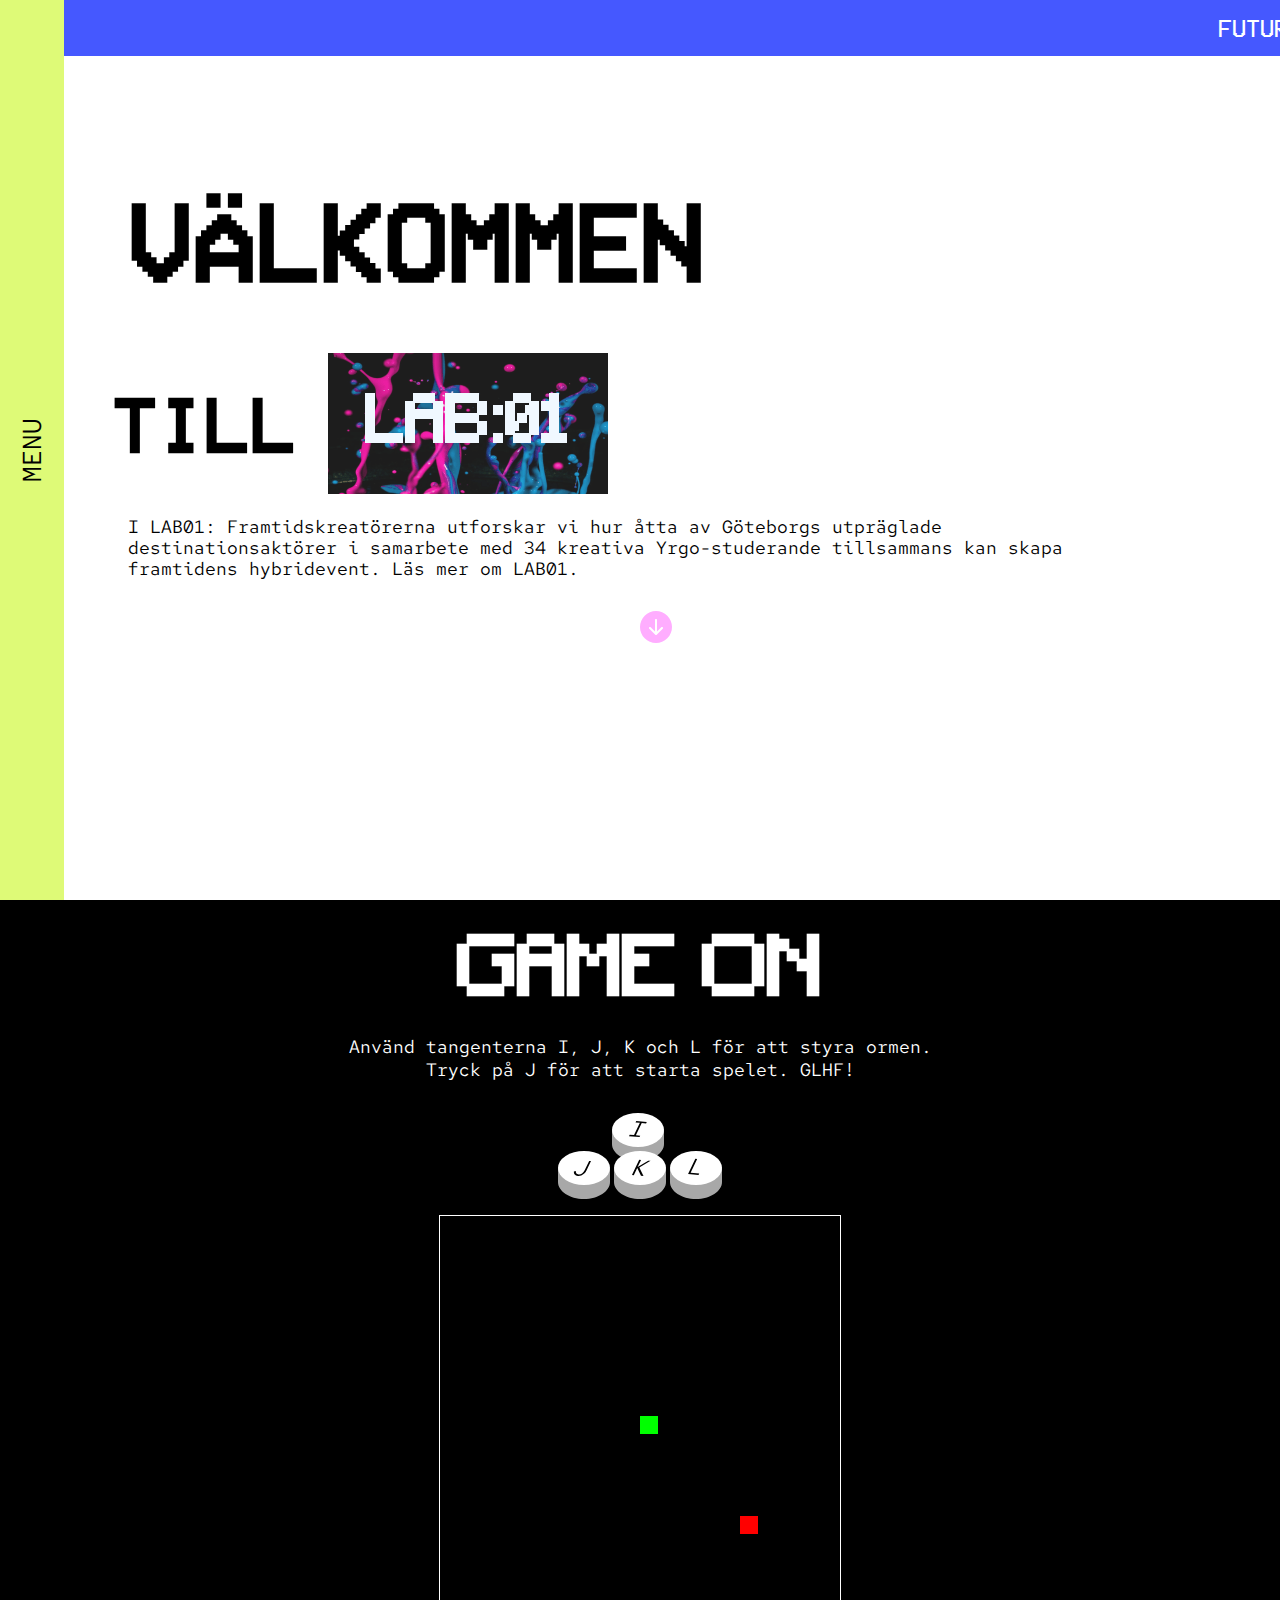
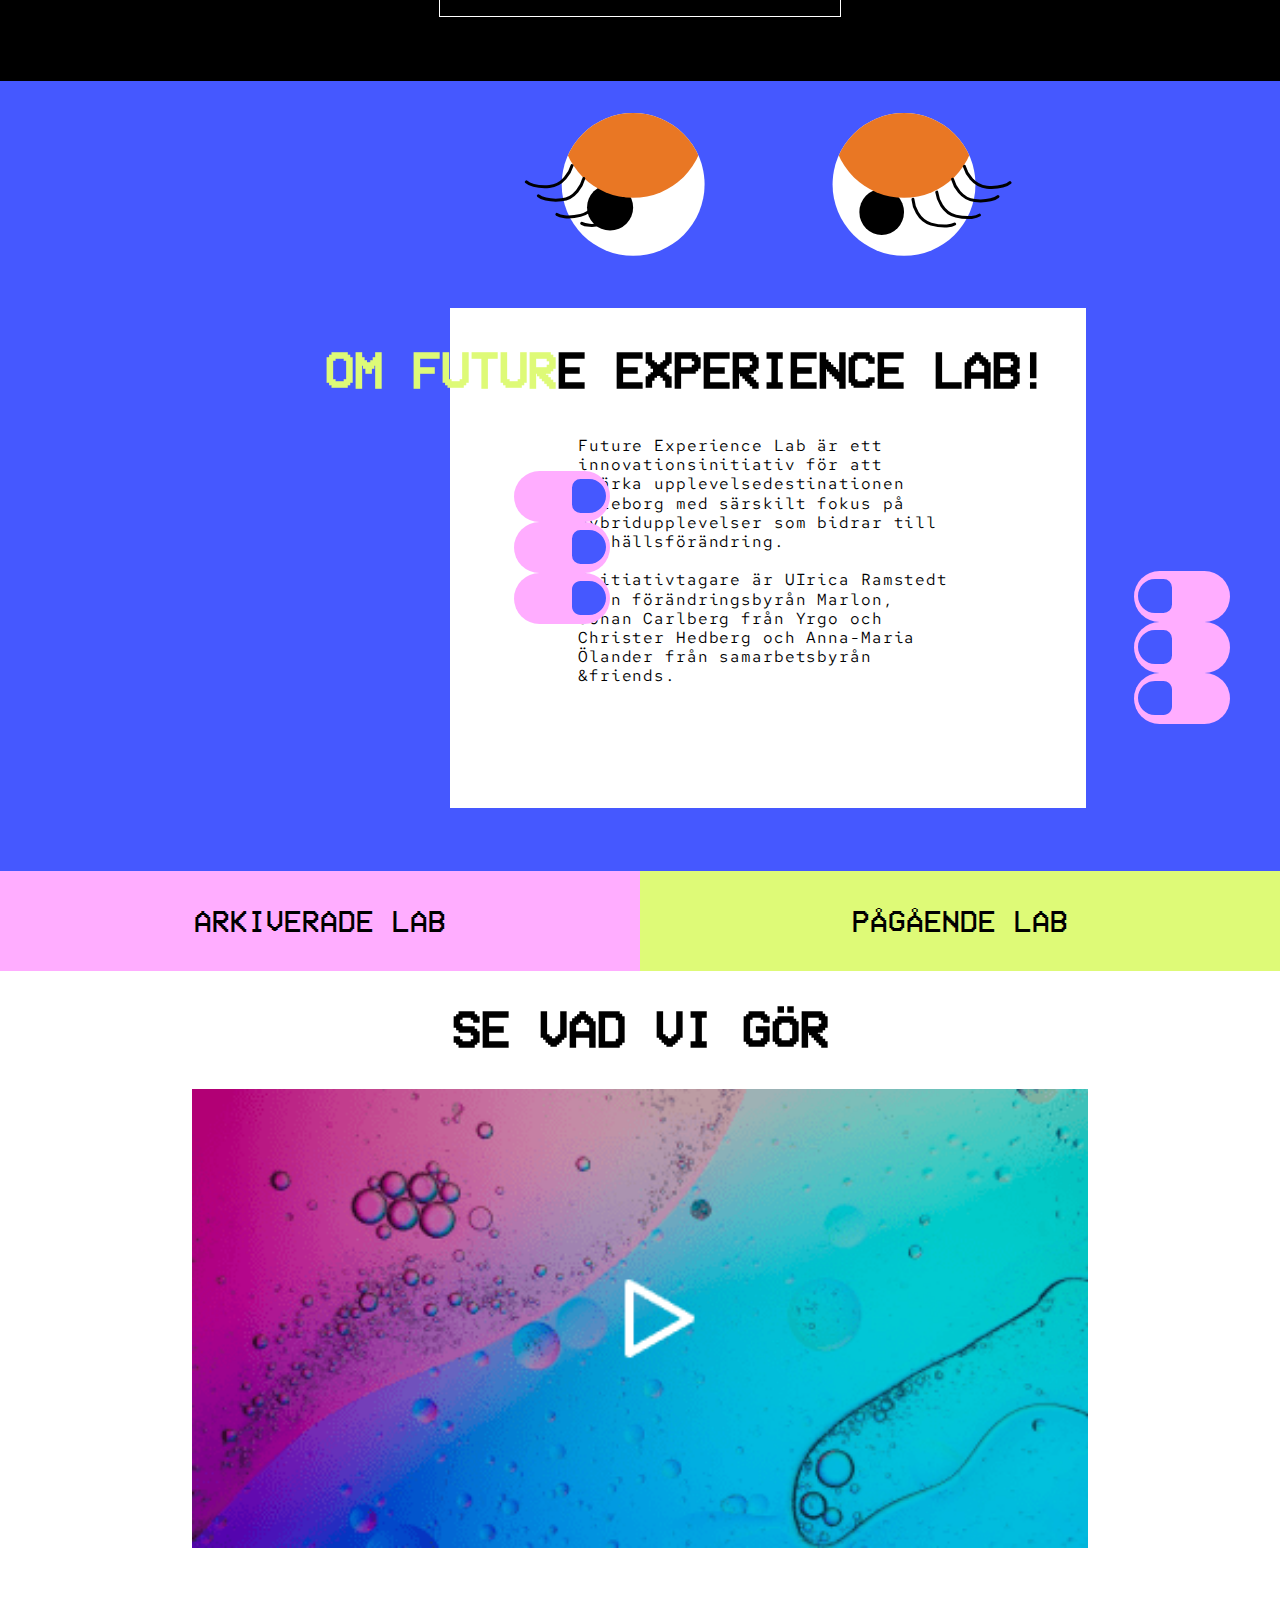
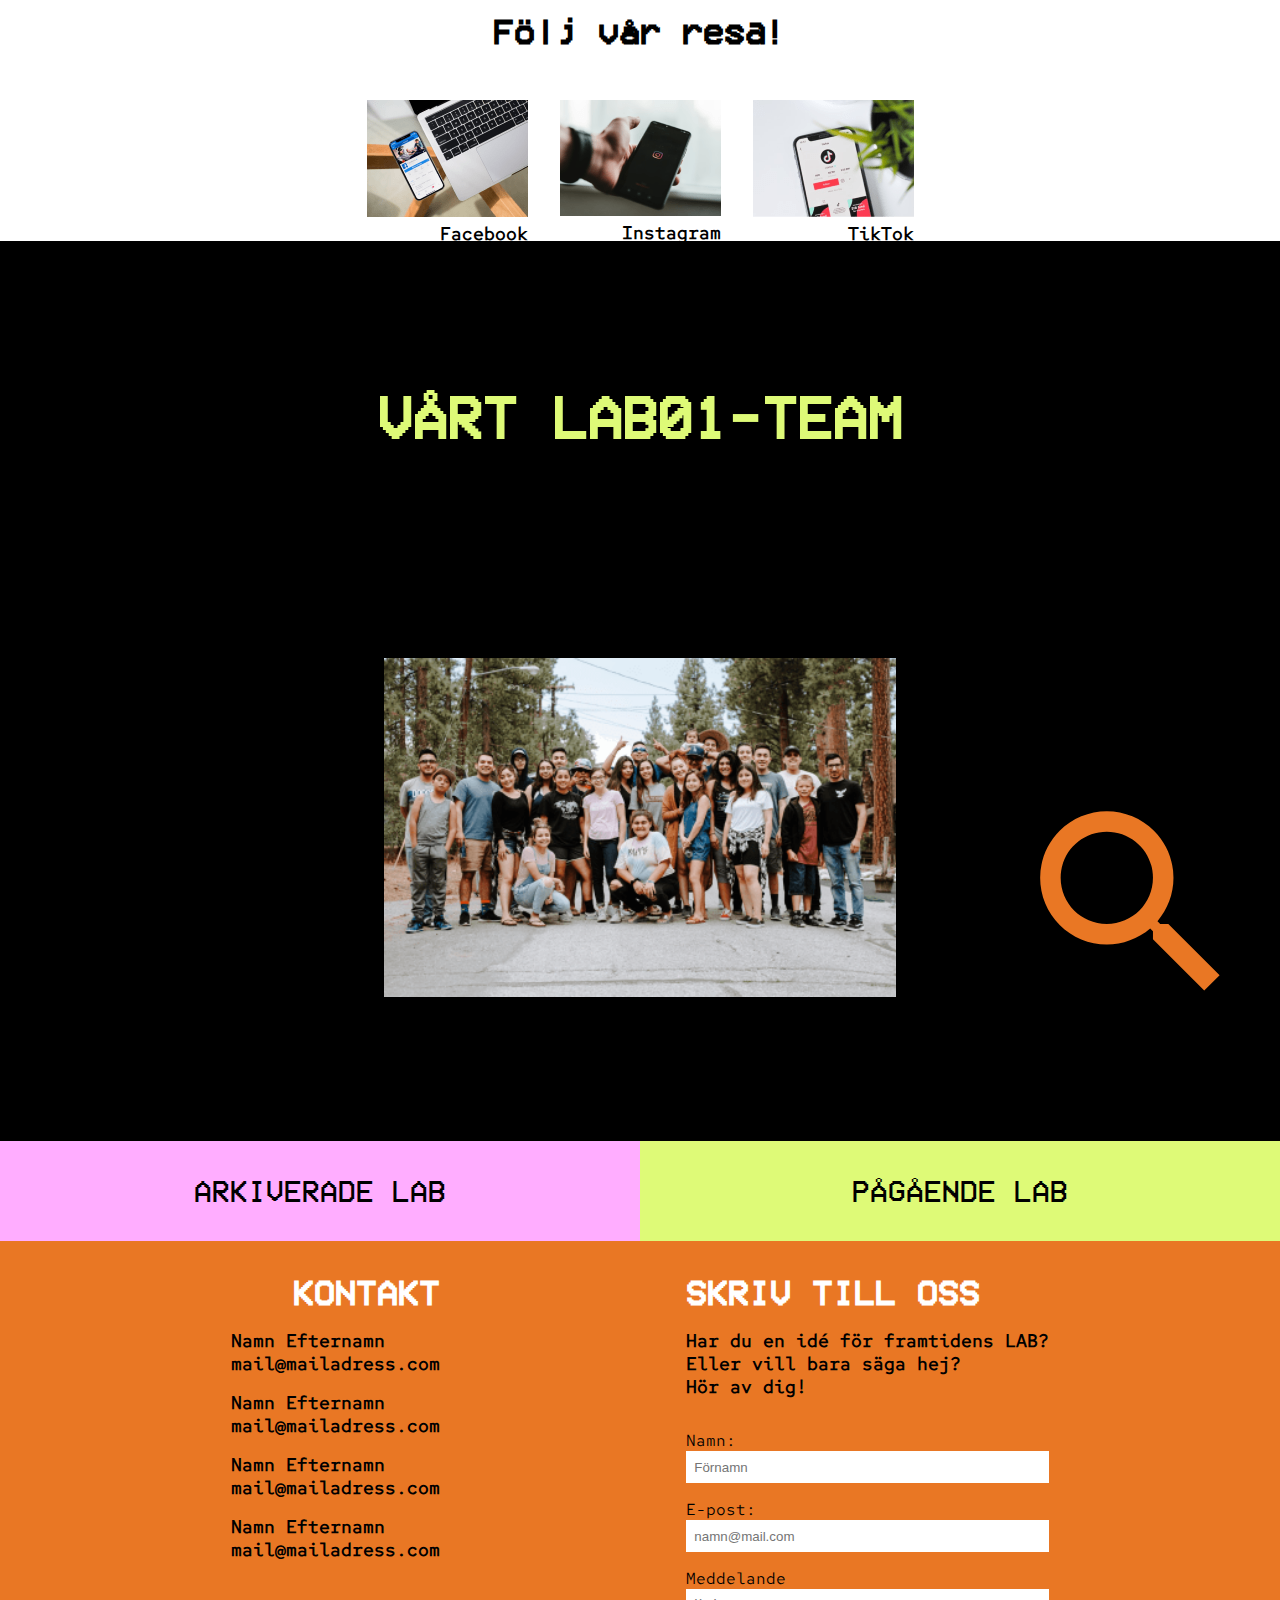
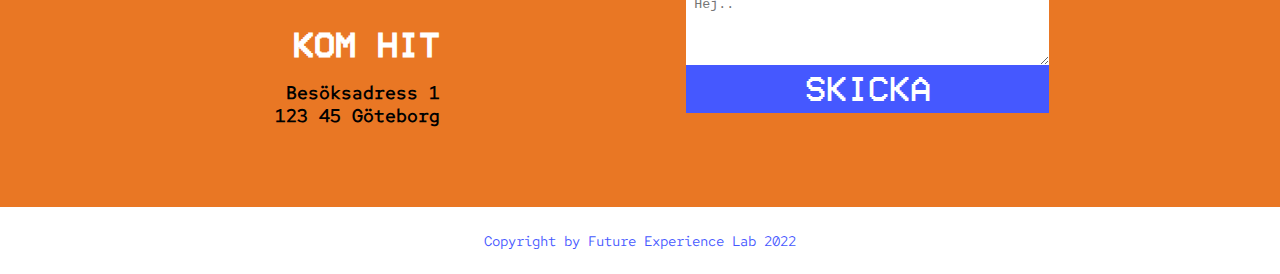
==== index.html @ 7a7b07c4 "Merge branch 'main' of https://github.com/sowulff/future-experience-lab" ====
<!DOCTYPE html>
<html lang="en">
  <head>
    <meta charset="UTF-8" />
    <meta http-equiv="X-UA-Compatible" content="IE=edge" />
    <meta name="viewport" content="width=device-width, initial-scale=1.0" />
    <link rel="stylesheet" href="styles/header.css" />
    <link rel="stylesheet" href="styles/style.css" />
    <link rel="stylesheet" href="styles/game.css" />
    <link rel="stylesheet" href="styles/media.css" />
    <link rel="stylesheet" href="styles/base.css" />
    <link rel="stylesheet" href="styles/about.css">
    <title>Document</title>
  </head>
  <body>
    <header>
      <nav class="navbar">
        <div class="hamburger-menu">
          <span class="bar"></span>
          <span class="bar"></span>
          <span class="bar"></span>
        </div>

        <div class="menu-slide">
          <div class="logo-menu">
            <img src="/images/Logotyp_v.3.svg" alt="">
          </div>
          <div class="nav-eye-container">
          <ul class="nav-items">
            <li class="nav-item">
              <a href="/" class="nav-link">HEM</a>
            </li>
            <li class="nav-item">
              <a href="ongoing-lab.html" class="nav-link">PÅGÅENDE LAB</a>
            </li>
            <li class="nav-item">
              <a href="upcoming-lab.html" class="nav-link">KOMMANDE LAB</a>
            </li>
            <li class="nav-item">
              <a href="#contact" class="nav-link">KONTAKT</a>
            </li>
          </ul>
          <!-- EYE SVG MOBILE -->
          <div class="nav-eye">
            <svg width="40" height="40" viewBox="0 0 67 67" fill="none" xmlns="http://www.w3.org/2000/svg">
              <mask id="mask0_104_67" style="mask-type:alpha" maskUnits="userSpaceOnUse" x="0" y="0" width="67" height="67">
              <circle cx="33.5" cy="33.5" r="33.5" fill="#979797"/>
              </mask>
              <g mask="url(#mask0_104_67)">
              <circle cx="33.5" cy="52.4448" r="33.5" fill="#4558FF"/>
              </g>
              <circle cx="19.4069" cy="42.9724" r="13.8621" fill="white"/>
              <mask id="mask1_104_67" style="mask-type:alpha" maskUnits="userSpaceOnUse" x="5" y="29" width="29" height="28">
              <circle cx="19.4069" cy="42.9724" r="13.8621" fill="white"/>
              </mask>
              <g mask="url(#mask1_104_67)">
              <circle cx="8.54832" cy="42.7414" r="10.8586" fill="black"/>
              </g>
              </svg>  
              </div>
          </div>
          </div>
          <div class="menu-desktop">
            <p>MENU</p>
          </div>
        </div>
      </nav>
      <section class="roller">
        <p>
          FUTURE EXPERIENCE <span>LAB</span> FUTURE EXPERIENCE <span>LAB</span> FUTURE EXPERIENCE <span>LAB</span> FUTURE EXPERIENCE <span>LAB</span> 
        </p>
      </section>
      


    <section class="welcome-page">
      <div class="hero">
        <h1 class="welcome-text">
          VÄLKOMMEN
        </h1>
      </div>
      <div class="welcome-wrapper">
      <h2 class="till">TILL</h2>
      <div class="splash-container">
        <img
          class="splash"
          src="/images/splash.png"
          alt="blue and pink splash animation"
        />
        <h2 class="picture-text">LAB:01</h2>
      </div>
</div>
      <p>
        I LAB01: Framtidskreatörerna utforskar vi hur åtta av Göteborgs
        utpräglade destinationsaktörer i samarbete med 34 kreativa
        Yrgo-studerande tillsammans kan skapa framtidens hybridevent. Läs mer om
        LAB01.
      </p>
      <button class="move-down">
        <svg width="32" height="32" viewBox="0 0 48 48"  xmlns="http://www.w3.org/2000/svg">
          <g clip-path="url(#clip0_83_9)">
          <path d="M2.09815e-06 24C1.54168e-06 30.3652 2.52857 36.4697 7.02943 40.9706C11.5303 45.4714 17.6348 48 24 48C30.3652 48 36.4697 45.4714 40.9706 40.9706C45.4714 36.4697 48 30.3652 48 24C48 17.6348 45.4714 11.5303 40.9706 7.02943C36.4697 2.52856 30.3652 -1.54168e-06 24 -2.09815e-06C17.6348 -2.65461e-06 11.5303 2.52856 7.02944 7.02943C2.52857 11.5303 2.65461e-06 17.6348 2.09815e-06 24ZM22.5 13.5C22.5 13.1022 22.658 12.7206 22.9393 12.4393C23.2206 12.158 23.6022 12 24 12C24.3978 12 24.7794 12.158 25.0607 12.4393C25.342 12.7206 25.5 13.1022 25.5 13.5L25.5 30.879L31.938 24.438C32.2197 24.1563 32.6017 23.9981 33 23.9981C33.3983 23.9981 33.7803 24.1563 34.062 24.438C34.3437 24.7197 34.5019 25.1017 34.5019 25.5C34.5019 25.8983 34.3437 26.2803 34.062 26.562L25.062 35.562C24.9227 35.7017 24.7571 35.8125 24.5749 35.8881C24.3927 35.9638 24.1973 36.0027 24 36.0027C23.8027 36.0027 23.6073 35.9638 23.4251 35.8881C23.2429 35.8125 23.0773 35.7017 22.938 35.562L13.938 26.562C13.6563 26.2803 13.4981 25.8983 13.4981 25.5C13.4981 25.1017 13.6563 24.7197 13.938 24.438C14.2197 24.1563 14.6017 23.9981 15 23.9981C15.3983 23.9981 15.7803 24.1563 16.062 24.438L22.5 30.879L22.5 13.5Z" fill="#FFADFF"/>
          </g>
          <defs>
          <clipPath id="clip0_83_9">
          <rect width="48" height="48" fill="white" transform="translate(48 48) rotate(-180)"/>
          </clipPath>
          </defs>
          </svg>
          
      </button>
    </section>

    <section class="game">
      <h2>GAME ON</h2>
      <p>Använd tangenterna I, J, K och L för att styra ormen. <br> Tryck på J för att starta spelet. GLHF!</p>
      <div class="img-container">
      <img src="/images/keys.svg" alt="keys showing what key to press">
      </div>
      <div class="canvas-container">
      <canvas id="gc" width="400" height="400"></canvas>
      </div>
    </section>

    <section class="about">
      <div class="about-container">
        <div class="eyes-mobile">
          <svg
            width="225"
            height="78"
            viewBox="0 0 268 78"
            fill="none"
            xmlns="http://www.w3.org/2000/svg"
          >
            <circle cx="60.4026" cy="38.9351" r="38.9351" fill="white" />
            <circle cx="208.031" cy="38.9351" r="38.9351" fill="white" />
            <ellipse
              cx="195.864"
              cy="53.9413"
              rx="12.1672"
              ry="12.5728"
              fill="black"
            />
            <circle cx="47.8299" cy="51.5078" r="12.5728" fill="black" />
            <mask
              id="mask0_53_149"
              style="mask-type: alpha"
              maskUnits="userSpaceOnUse"
              x="169"
              y="0"
              width="78"
              height="78"
            >
              <circle cx="208.031" cy="38.9351" r="38.9351" fill="white" />
            </mask>
            <g mask="url(#mask0_53_149)">
              <circle cx="208.031" cy="7.30029" r="38.9351" fill="#E97724" />
            </g>
            <mask
              id="mask1_53_149"
              style="mask-type: alpha"
              maskUnits="userSpaceOnUse"
              x="21"
              y="0"
              width="79"
              height="78"
            >
              <circle cx="60.4026" cy="38.9351" r="38.9351" fill="white" />
            </mask>
            <g mask="url(#mask1_53_149)">
              <circle cx="60.4026" cy="7.30029" r="38.9351" fill="#E97724" />
            </g>
            <path
              d="M234.523 36.1334C235.464 39.6962 239.19 47.0041 246.569 47.7337C253.948 48.4634 258.078 46.5627 259.221 45.5212"
              stroke="black"
              stroke-width="3"
              stroke-linecap="round"
            />
            <path
              d="M240.911 29.0791C241.922 32.6226 245.792 39.8558 253.183 40.4401C260.575 41.0245 264.667 39.0429 265.79 37.9791"
              stroke="black"
              stroke-width="3"
              stroke-linecap="round"
            />
            <path
              d="M225.877 43.1266C226.343 46.7819 229.08 54.5152 236.299 56.2054C243.518 57.8957 247.862 56.5527 249.132 55.67"
              stroke="black"
              stroke-width="3"
              stroke-linecap="round"
            />
            <path
              d="M212.898 47.0465C213.211 50.7181 215.624 58.5587 222.766 60.5485C229.909 62.5383 234.305 61.3776 235.61 60.5485"
              stroke="black"
              stroke-width="3"
              stroke-linecap="round"
            />
            <path
              d="M33.4775 35.7406C32.5365 39.3033 28.8097 46.6112 21.4312 47.3409C14.0526 48.0705 9.92205 46.1699 8.77908 45.1284"
              stroke="black"
              stroke-width="3"
              stroke-linecap="round"
            />
            <path
              d="M27.0889 28.6862C26.0779 32.2297 22.2081 39.4629 14.8166 40.0472C7.42512 40.6315 3.33275 38.65 2.21049 37.5862"
              stroke="black"
              stroke-width="3"
              stroke-linecap="round"
            />
            <path
              d="M42.1234 42.7338C41.6573 46.3891 38.9204 54.1224 31.7011 55.8126C24.4817 57.5029 20.1377 56.1599 18.8681 55.2771"
              stroke="black"
              stroke-width="3"
              stroke-linecap="round"
            />
            <path
              d="M55.1018 46.6536C54.7885 50.3252 52.3764 58.1658 45.2338 60.1556C38.0912 62.1453 33.695 60.9846 32.3897 60.1556"
              stroke="black"
              stroke-width="3"
              stroke-linecap="round"
            />
          </svg>
        </div>
        <div class="eyes-desktop">
          <img src="/images/eyes-desktop.svg" alt="orange eyes with lashes">
        </div>
        
        <div class="hands-container">
          <div class="mobile-hands">
            <img src="/images/hands.svg" alt="Two hands with three fingers" />
          </div>
        </div>
  
        <div class="about-box">
          <h2> <span class="about-color"> OM FUTUR</span>E EXPERIENCE LAB!</h2>
          <div class="about-text">
          <p>Future Experience Lab är ett innovationsinitiativ för att stärka
            upplevelsedestinationen Göteborg med särskilt fokus på hybridupplevelser
            som bidrar till samhällsförändring.<br /><br />
            Initiativtagare är UIrica Ramstedt från förändringsbyrån Marlon, Johan
            Carlberg från Yrgo och Christer Hedberg och Anna-Maria Ölander från
            samarbetsbyrån &friends.</p>
          </div>
        </div>

          <div class="left-hand">
            <img src="/images/hands-left.svg" alt="left hand holding text">
            
          </div>
          <div class="right-hand">
            <img src="/images/hands-right.svg" alt="right hand holding text">
          </div>
      </div>
      
    </section>

    <section class="links">
      <div class="link-to-lab1">
        <a  href="#">ARKIVERADE LAB</a>
      </div>
      <div class="link-to-lab2">
        <a  href="ongoing-lab.html">PÅGÅENDE LAB</a>
      </div>
      </section>

    <section class="social-page">
      <div class="video">
        <h2>SE VAD VI GÖR</h2>
        <img src="/images/video.png" alt="blue and pink still picture to make it look like a video">
      </div>
      
      <div class="socials">
          <h2>Följ vår resa! </h2>

       <div class="all-socials">
          <div class="facebook">
            <img class="facebook-mobile" src="/images/facebook.png" alt="computer with a mobile next to it with facebook application on">
            <img class="facebook-desktop" src="/images/facebook-desktop.png" alt="computer with a mobile next to it with facebook application on">
             <h3>Facebook</h3>
           </div>
     
          <div class="instagram">
             <img class="instagram-mobile" src="/images/instagram.png" alt="a hand holding a mobile">
             <img class="instagram-desktop" src="/images/instagram-desktop.png" alt="a hand holding a mobile">
             <h3>Instagram</h3>
          </div>

          <div class="tiktok">
              <img class="tiktok-mobile" src="/images/tiktok.png" alt="tiktok application on a mobile laying on a table">
              <img class="tiktok-desktop" src="/images/tiktok-desktop.png" alt="tiktok application on a mobile laying on a table">
              <h3>TikTok</h3>
            </div>
        </div>
        <img class="arrow-right1" src="/images/arrow-right.svg" alt="arrow-right">
        <img class="arrow-left" src="/images/arrow-left.svg" alt="arrow left">
        <img class="arrow-right2" src="/images/arrow-right.svg" alt="arrow-right">
      </div>
       
    </section>

    <section class="team">
      <h2>VÅRT LAB01-TEAM</h2>
      <img
        class="team-img"
        src="images/team.png"
        alt="all team-members of lab01"
      />
      <img class="zoom" src="/images/zoom.svg" alt="magnifying glas to zoom team-picture">
    </section>

    <section class="links">
      <div class="link-to-lab1">
        <a  href="#">ARKIVERADE LAB</a>
      </div>
      <div class="link-to-lab2">
        <a  href="ongoing-lab.html">PÅGÅENDE LAB</a>
      </div>
      </section>
    <footer>
      <div class="logo-section">
        <div class="logo-container">
          <img src="/images/Logotyp_v.3.svg" alt="">
        </div>
      </div>
      
      <div class="desktop-flex">
<div class="mobile-contact">
      <div class="contact-box">
        <h3>KONTAKT</h3>
        <div class="contact-info">
          <h4>Namn Efternamn</h4>
          <h4>mail@mailadress.com</h4>
        </div>
        <div class="contact-info">
          <h4>Namn Efternamn</h4>
          <h4>mail@mailadress.com</h4>
        </div>
        <div class="contact-info">
          <h4>Namn Efternamn</h4>
          <h4>mail@mailadress.com</h4>
        </div>
        <div class="contact-info">
          <h4>Namn Efternamn</h4>
          <h4>mail@mailadress.com</h4>
        </div>
      </div>

      <div class="adress">
        <h3>KOM HIT</h3>
        <h4>Besöksadress 1</h4>
        <h4>123 45 Göteborg</h4>
      </div>
</div>
      <div class="contact-form">
        <h3>SKRIV TILL OSS</h3>
        <div class="contact-info">
        <h4>Har du en idé för framtidens LAB?</h4>
        <h4>Eller vill bara säga hej?</h4>
        <h4>Hör av dig!</h4>
        </div>
        <form>
          <label for="name">Namn:</label>
          <input type="text" id="name" name="name" placeholder="Förnamn">
          <label for="email">E-post:</label>
          <input type="text" id="email" name="email" placeholder="namn@mail.com">
          <label for="message">Meddelande</label>
          <textarea rows="4" id="message" name="message" placeholder="Hej.."></textarea>
          <button class="send-message">SKICKA</button>
        </form>
      </div>
      </div>

      <div class="contact-button">
        <a href="mailto:someone@yoursite.com">SKRIV TILL OSS</a>  
      </div>

      <div class="copyright">
        <p>Copyright by Future Experience Lab 2022</p>
      </div>
    </footer>
    <script src="/app.js"></script>
  </body>
</html>
---- styles/header.css ----
* {
  margin: 0;
  padding: 0;
  box-sizing: border-box;
}

/* MENU */

.hamburger-menu {
  display: flex;
  flex-direction: column;
  gap: 3px;
  padding: 1rem;
  background-color: var(--menu-color);
  height: 4rem;
  justify-content: center;
}
.bar {
  display: flex;
  width: 30px;
  height: 2px;
  margin-bottom: 4px;
  background-color: black;
}
.navbar {
  /* position: absolute; */
}
.menu-slide {
  transform: translateX(-100%);
  /* transition: transform 1s; */
  background-color: var(--navbar-color);
  padding: 4rem 1rem;
  position: absolute;
  font-family: "Red Hat Mono";
  font-weight: 700;

  height: calc(100vh - 4rem);
  display: flex;
  flex-direction: column;
  align-items: center;
  justify-content: space-between;
}
.logo-in-slide-menu {
  height: 60px;
  width: 100%;
  background-color: white;
}
.open {
  transform: translateX(0);
  position: static;
  transition: transform 1s;
}
.logo-menu {
  width: 40%;
  background-color: white;
  display: flex;
  justify-content: center;
}
.logo-menu img {
  width: 95%;
}

.nav-items {
  justify-content: space-between;
  list-style: none;
}

.nav-items a {
  text-decoration: none;
  color: black;
  font-size: var(--links);
  font-family: "Red Hat Mono";
}
.nav-item {
  padding: 1rem;
}
.menu-desktop {
  display: none;
}
.nav-eye-container {
  display: flex;
  justify-content: space-between;
}

/* MOVE NAV-EYE */

/* TEXT-ROLLER  */
.roller {
  overflow: hidden;

  background-color: var(--main-color);
  color: #fff;
  white-space: nowrap;
  height: 56px;
  display: flex;
  align-items: center;

  right: 0;
}

.roller p {
  transform: translateX(100%);
  animation: text-roller 15s linear infinite;
  font-size: var(--link);
  font-family: "VCR Mono";
}
.roller p span {
  color: var(--navbar-color);
}

@keyframes text-roller {
  0% {
    transform: translateX(100%);
  }
  100% {
    transform: translateX(-100%);
  }
}
---- styles/style.css ----
/* WELCOME PAGE  */

.welcome-page {
  height: 100vh;
  background-color: white;
  display: flex;
  flex-direction: column;
  align-items: center;
  padding: 1rem;
}
.hero {
  margin-top: 3rem;
  display: flex;
  justify-content: center;
  flex-direction: column;
}

.splash-container {
  position: relative;
  text-align: center;
}

.picture-text {
  top: 50%;
  left: 50%;
  transform: translate(-50%, -50%);
  font-size: 64px;
  color: aliceblue;
  position: absolute;
  font-family: "Minecraft";
}

.welcome-text {
  font-size: var(--h1);
  font-family: "VCR Mono";
  padding: 0 4rem 1rem 0;
}
.welcome-page p {
  margin: 1rem 3rem 2rem 3rem;
  font-size: var(--p);
  line-height: 21px;
  font-family: "Red Hat Mono";
}
.till {
  font-family: "VCR Mono";
}
.move-down {
  background: none;
  border: none;
}

/* TEAM */

.team {
  height: 678px;
  background-color: #000;
  display: flex;
  flex-direction: column;
  justify-content: space-evenly;
}

.team-img {
  width: 100%;
}

.team h2 {
  display: flex;
  justify-content: center;
  font-size: var(--h2);
  color: var(--menu-color);
  font-family: "VCR Mono";
}

.zoom {
  display: none;
}

/* FOOTER */

footer {
  display: flex;
  flex-direction: column;
  background-color: #c4c4c4;
  height: 1000px;
  background-color: var(--footer-color);
}

footer h3 {
  color: #fff;
  font-size: var(--h2);
  font-family: "VCR Mono";
}

footer h4 {
  font-family: "Red Hat Mono";
  font-size: var(--p);
}

.logo-section {
  display: flex;
  justify-content: center;
}
.logo-container {
  margin-top: 2rem;
}

.logo-container img {
  width: 110px;
}

.contact-box,
.adress {
  display: flex;
  align-items: flex-end;
  flex-direction: column;
  padding: 2rem 1rem;
}

.contact-info {
  display: flex;
  align-items: flex-end;
  flex-direction: column;
  margin-top: 1rem;
}

.adress {
  margin-top: 4rem;
}

.adress h3 {
  margin-bottom: 1rem;
}

.contact-button {
  display: flex;
  justify-content: center;
  width: 100%;
  background-color: var(--main-color);
  padding: 30px;
}

.contact-button a {
  color: #fff;
  text-decoration: none;
  font-size: var(--link);
  font-family: "VCR Mono";
}

.copyright {
  display: flex;
  justify-content: center;
  align-items: center;
  margin-top: 3rem;
  height: 70px;
  background-color: #fff;
  padding: 10px;
}

.copyright p {
  font-family: "Red Hat Mono";
  font-size: var(--p-small);
  color: var(--main-color);
}
.contact-form {
  display: none;
}
---- styles/game.css ----
.game h2,
.game p {
  display: flex;
  justify-content: center;
  margin-bottom: 1rem;
  color: var(--white);
  font-family: "Red Hat Mono";
}

.game h2 {
  padding-top: 2rem;
  font-size: 80px;
  font-family: "Minecraft";
}

.canvas-container {
  display: flex;
  justify-content: center;
  padding-bottom: 4rem;
}

.game p {
  font-size: var(--p);
  text-align: center;
}

.game {
  background-color: var(--black);
}

canvas {
  border: 1px solid var(--white);
  max-width: 80%;
  height: 80%;
}

.game {
  display: none;
}

.img-container {
  padding: 1rem 0;
  display: flex;
  justify-content: center;
  /* border-bottom: 2px solid var(--white); */
}
---- styles/media.css ----
@media screen and (min-width: 768px) {
  /* MENU  */

  .navbar {
    display: flex;
    position: absolute;
    transition: transform 2s;
  }
  .navbar-open {
    transform: translateX(0);
  }
  .menu-slide {
    height: 100vh;
    width: 200px;
    transition: none;
  }
  .nav-items {
    padding: 2rem 0rem;
  }
  .nav-eye {
    margin-top: 2rem;
  }
  .nav-item:first-child {
    text-align: end;
  }
  .hamburger-menu {
    display: none;
  }
  .logo-menu {
    width: 95%;
  }
  .menu-desktop {
    background-color: var(--menu-color);
    height: 100vh;
    display: flex;
    align-items: center;
    cursor: pointer;
  }

  .menu-desktop p {
    position: relative;
    transform: rotate(-90deg);
    font-family: "Red Hat Mono";
    font-size: 26px;
  }

  .links {
    display: flex;
  }
  .links div {
    width: 50%;
  }
  .move-down:hover {
    cursor: pointer;
  }
  /* WELCOME PAGE  */
  .welcome-page {
    height: calc(100vh - 56px);
    padding: 2rem 5rem;
    display: flex;
    align-items: flex-start;
  }
  .welcome-text {
    font-size: 86px;
    padding: 3rem;
  }
  .welcome-page p {
    /* padding: 5rem; */
  }
  .till {
    font-size: 78px;
    padding: 2rem;
  }
  .welcome-wrapper {
    display: flex;
    align-items: center;
  }
  .move-down {
    margin-left: 50%;
  }

  /* FORM footer  */

  footer {
    height: 633px;
  }
  .logo-section {
    display: none;
  }
  form {
    display: flex;
    flex-direction: column;
  }
  .desktop-flex {
    display: flex;
    justify-content: space-evenly;
  }
  .adress {
    margin-top: 0px;
  }
  .contact-form {
    padding: 2rem 1rem;
    display: block;
  }
  .contact-form h4 {
    text-align: start;
  }
  form {
    padding-top: 2rem;
    font-family: "Red Hat Mono";
  }
  input {
    width: 100%;
    height: 2rem;
    margin-bottom: 1rem;
    padding-left: 0.5rem;
    border: none;
  }
  textarea {
    padding: 0.5rem;
    border: none;
  }
  .send-message {
    border: none;
    background-color: var(--main-color);
    height: 3rem;
    color: var(--white);
    font-family: "VCR Mono";
    font-size: 36px;
  }
  .contact-info {
    display: flex;
    align-items: flex-start;
  }
  .contact-button {
    display: none;
  }
}

@media screen and (min-width: 1024px) {
  .game {
    display: block;
  }

  .social-page {
    height: 1000px;
  }

  .team {
    height: 800px;
  }
  .welcome-text {
    font-size: 110px;
  }
}
---- styles/base.css ----
/* FONTS */

@font-face {
  font-family: "Red Hat Mono";
  src: url(/fonts/RedHatMono-Regular.woff2);
}

@font-face {
  font-family: "VCR Mono";
  src: url(/fonts/VCR_OSD_MONO.woff2);
}

@font-face {
  font-family: "Minecraft";
  src: url(/fonts/Minecraft.woff2);
}

/* COLORS */
:root {
  --navbar-color: #ffadff;
  --black: #000;
  --main-color: #4558ff;
  --footer-color: #e97724;
  --menu-color: #defa77;
  --white: #fff;
}

/* FONT-SIZES */
:root {
  --h1: 42px;
  --h2: 36px;
  --link: 24px;
  --p: 18px;
  --p-small: 14px;
}
---- styles/about.css ----
/* ABOUT */
.about {
  height: 750px;
  width: 100%;
  background-color: var(--main-color);
}

.eyes-mobile {
  padding-top: 2rem;
}
.eyes-mobile,
.mobile-hands {
  display: flex;
  justify-content: center;
  padding-top: 2rem;
}

.eyes-desktop {
  display: none;
}

.hands-container {
  width: 100%;
  position: absolute;
  margin-left: auto;
  margin-right: auto;
  display: block;
}

.left-hand,
.right-hand {
  display: none;
}

.about-box {
  padding: 3rem 1rem;
  margin: 3rem 1rem;
  background-color: #fff;
  height: 550px;
}

.about-text {
  display: flex;
  align-items: center;
  flex-direction: column;
}

.about-box h2 {
  font-size: var(--h2);
  text-align: center;
  line-height: 120%;
  font-family: "VCR Mono";
}

.about-box p {
  margin-top: 1rem;
  line-height: 120%;
  letter-spacing: 0.055em;
  padding: 0 1rem;
  font-size: 16px;
  font-family: "Red Hat Mono";
}

/* LINKS */

.link-to-lab1,
.link-to-lab2 {
  display: flex;
  flex-direction: column;
  align-items: center;
  justify-content: center;
  height: 100px;
}
.link-to-lab1 a,
.link-to-lab2 a {
  text-decoration: none;
  color: black;
  text-align: center;
  font-size: var(--link);
  font-family: "VCR Mono";
}

.link-to-lab1 {
  background-color: var(--navbar-color);
}

.link-to-lab2 {
  background-color: var(--menu-color);
}

/* SOCIALS  */

.video h2 {
  display: flex;
  justify-content: center;
  font-size: var(--h2);
  margin: 2rem 0;
  font-family: "VCR Mono";
}

.video img {
  width: 100%;
}

.social-page {
  height: 860px;
}

.socials {
  margin: 2rem;
  position: relative;
}

.socials h2 {
  align-items: flex-start;
  margin: 3rem 0;
  font-size: var(--link);
  font-family: "VCR Mono";
}

.socials h3 {
  font-family: "Red Hat Mono";
  font-size: var(--p);
  margin-top: 5px;
}

.facebook,
.tiktok {
  display: flex;
  flex-direction: column;
  align-items: flex-end;
}

.facebook-desktop,
.instagram-desktop,
.tiktok-desktop {
  display: none;
}

.arrow-right1 {
  position: absolute;
  top: 15px;
  left: 210px;
}

.arrow-left {
  position: absolute;
  top: 170px;
  left: 90px;
}

.arrow-right2 {
  position: absolute;
  top: 310px;
  left: 180px;
}

@media screen and (min-width: 768px) {
  .about {
    height: 650px;
  }
  .about-box {
    margin: 3rem 5rem;
    padding: 3rem;
    height: 400px;
  }

  .arrow-left,
  .arrow-right1,
  .arrow-right2 {
    display: none;
  }

  .socials h2 {
    text-align: center;
  }

  .socials {
    margin-top: 4rem;
  }
  .social-page {
    height: 850px;
  }

  .all-socials {
    display: flex;
    justify-content: center;
    gap: 1rem;
  }

  .instagram {
    display: flex;
    align-items: flex-end;
    flex-direction: column;
  }

  .team {
    align-items: center;
    position: relative;
  }

  .team-img {
    width: 80%;
  }
}

@media screen and (min-width: 1024px) {
  .about {
    position: relative;
    height: 790px;
  }
  .about-container {
    display: flex;
    flex-direction: column;
    width: 70%;
    align-items: center;
    padding-left: 50%;
  }

  .about-color {
    color: var(--menu-color);
  }

  .about-box {
    width: 636px;
    height: 500px;
    padding: 2rem;
  }

  .about-text {
    padding: 5rem;
  }

  .eyes-mobile {
    display: none;
  }

  .eyes-desktop {
    display: block;
    padding-top: 2rem;
  }

  .mobile-hands {
    display: none;
  }

  .left-hand,
  .right-hand {
    display: block;
    position: absolute;
  }

  .left-hand {
    top: 390px;
    right: 670px;
  }

  .right-hand {
    top: 490px;
    right: 50px;
  }

  .about-box h2 {
    font-size: 50px;
    position: absolute;
    top: 260px;
    right: 230px;
  }

  .link-to-lab1 a,
  .link-to-lab2 a {
    font-size: 30px;
  }

  .video {
    display: flex;
    flex-direction: column;
    align-items: center;
  }

  .video h2 {
    font-size: 50px;
  }

  .video img {
    width: 70%;
  }

  .social-page {
    height: 870px;
  }

  .socials h2 {
    font-size: 36px;
  }

  .all-socials {
    gap: 2rem;
  }

  .socials h3 {
    font-size: var(--p);
  }

  .team {
    height: 900px;
  }

  .team h2 {
    font-size: 60px;
    margin-bottom: 4rem;
  }

  .team-img {
    width: 40%;

    transition: 2s ease-in;
  }

  .team-img:hover {
    transform: scale(2);
  }

  .zoom {
    display: block;
    position: absolute;
    top: 570px;
    right: 60px;
    width: 180px;
  }
}

@media screen and (min-width: 1440px) {
  .about {
    height: 790px;
  }
  .about-container {
    padding-left: 55%;
  }

  .about-box {
    width: 800px;
    height: 450px;
  }

  .about-text {
    padding: 7rem 5rem;
    font-size: var(--p);
  }

  .eyes-desktop {
    padding-top: 4rem;
  }

  .left-hand {
    top: 390px;
    right: 890px;
  }

  .right-hand {
    top: 490px;
    right: 90px;
  }

  .about-box h2 {
    font-size: 72px;
    right: 220px;
  }

  .link-to-lab1,
  .link-to-lab2 {
    height: 128px;
  }

  .link-to-lab1 a,
  .link-to-lab2 a {
    font-size: 42px;
  }

  .video h2 {
    font-size: 72px;
    padding-top: 2rem;
  }

  .video img {
    width: 70%;
  }

  .social-page {
    height: 1300px;
  }

  .socials h2 {
    font-size: 48px;
  }

  .facebook-mobile,
  .instagram-mobile,
  .tiktok-mobile {
    display: none;
  }

  .facebook-desktop,
  .instagram-desktop,
  .tiktok-desktop {
    display: block;
  }

  .socials h3 {
    font-size: var(--link);
  }

  .team {
    height: 1300px;
  }

  .team h2 {
    font-size: 72px;
  }

  .zoom {
    top: 850px;
    right: 60px;
    width: 290px;
  }
}
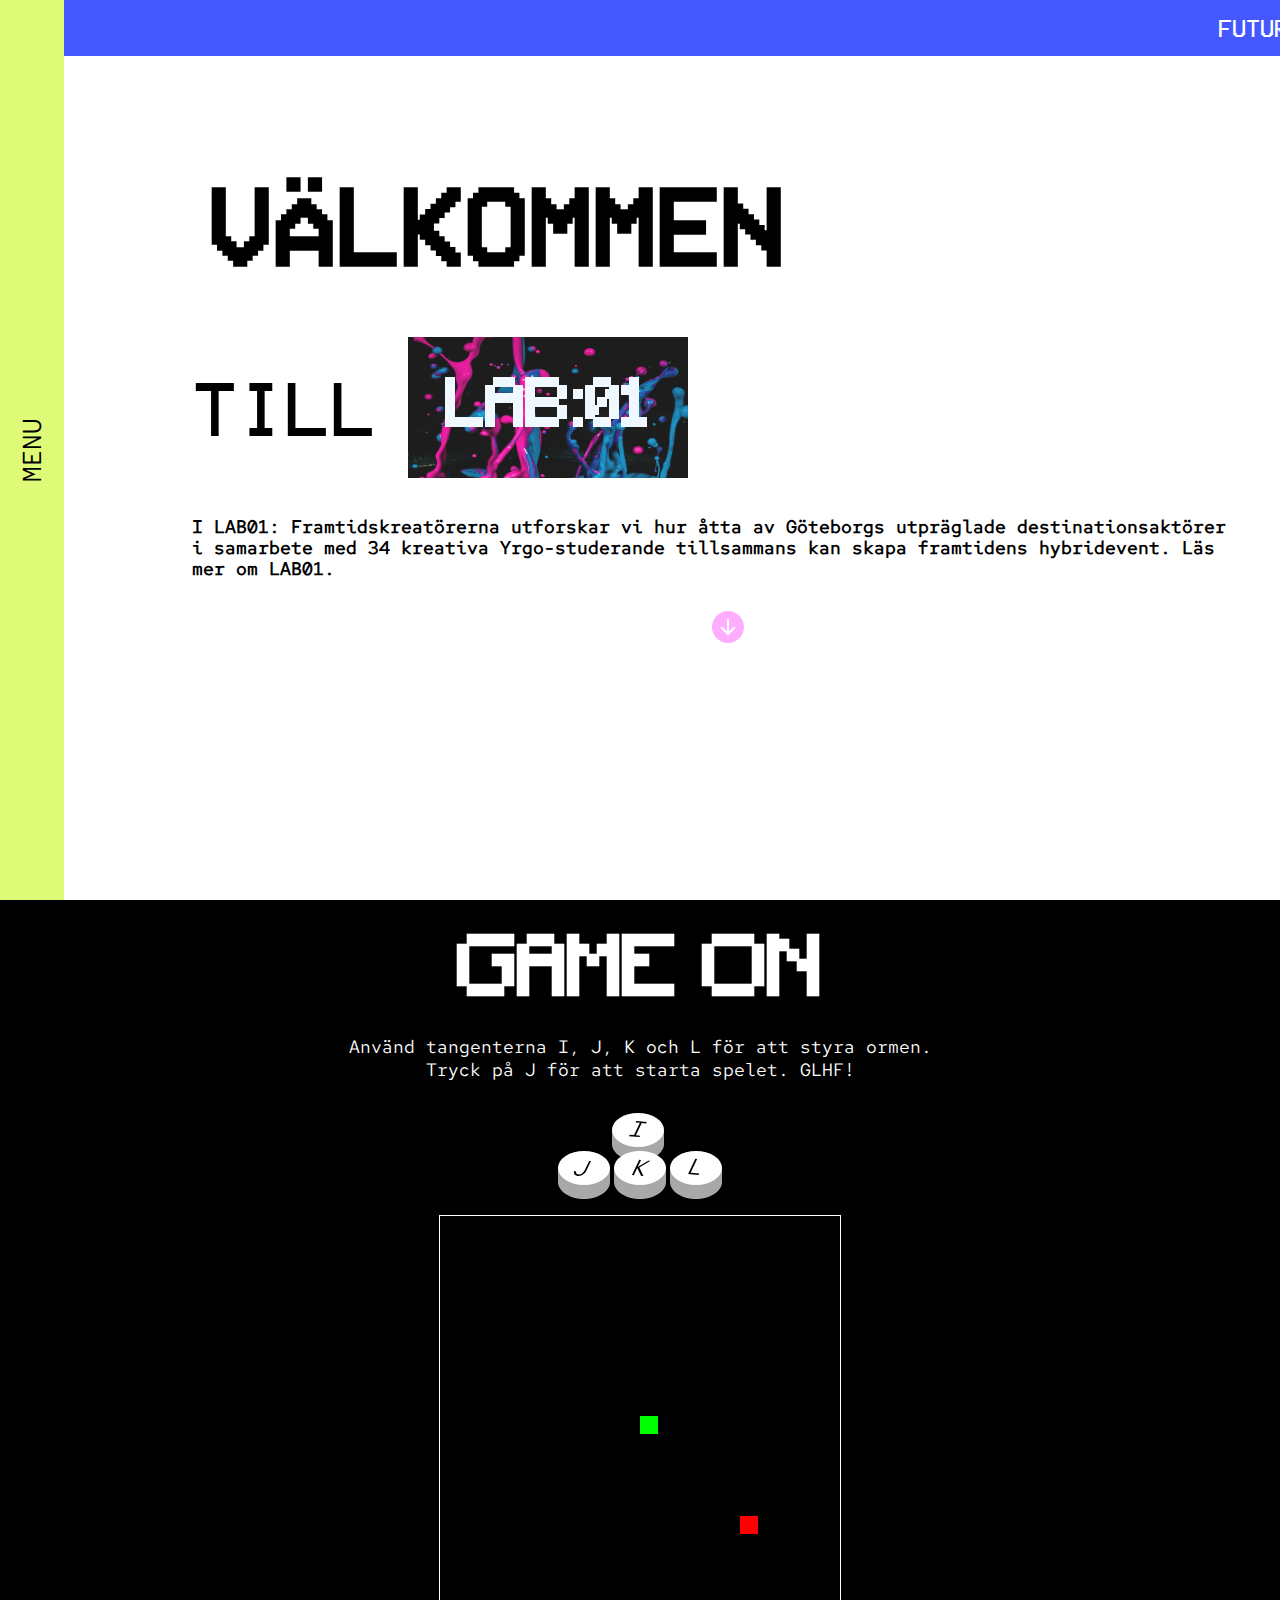
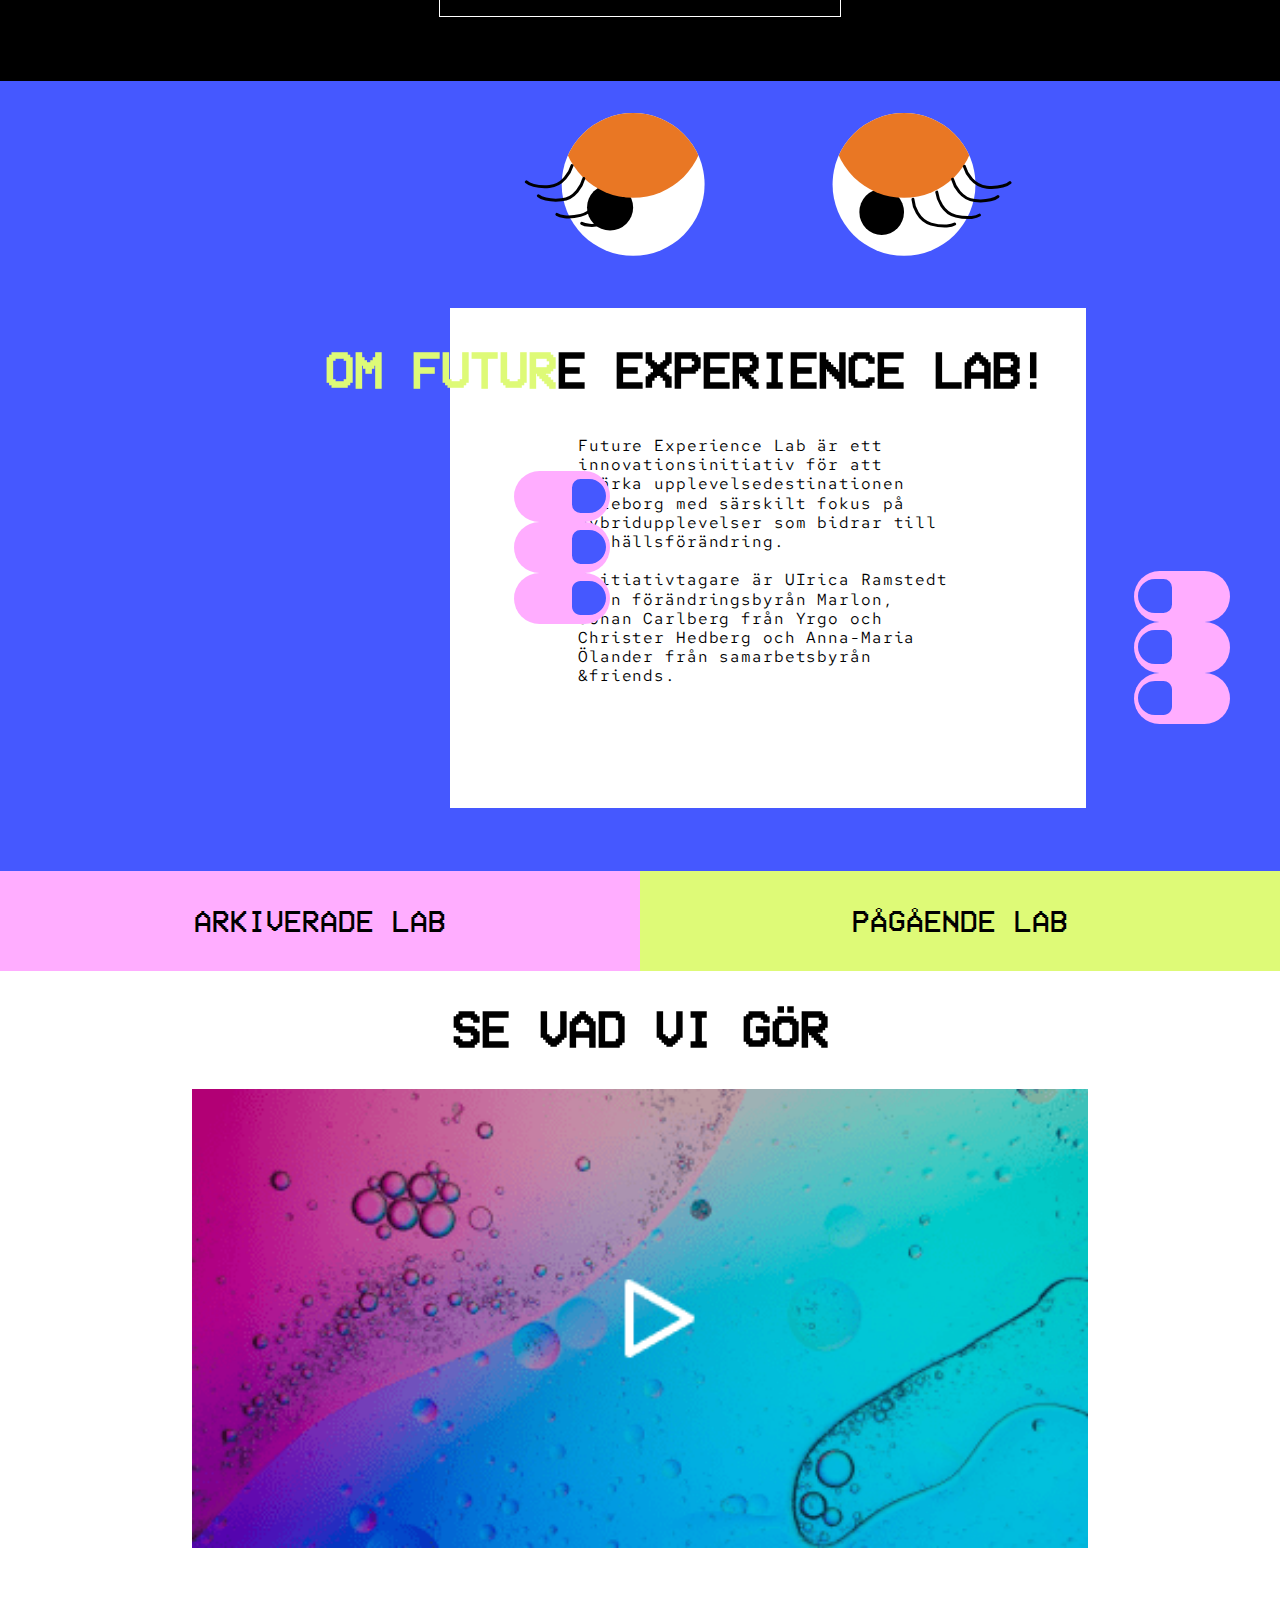
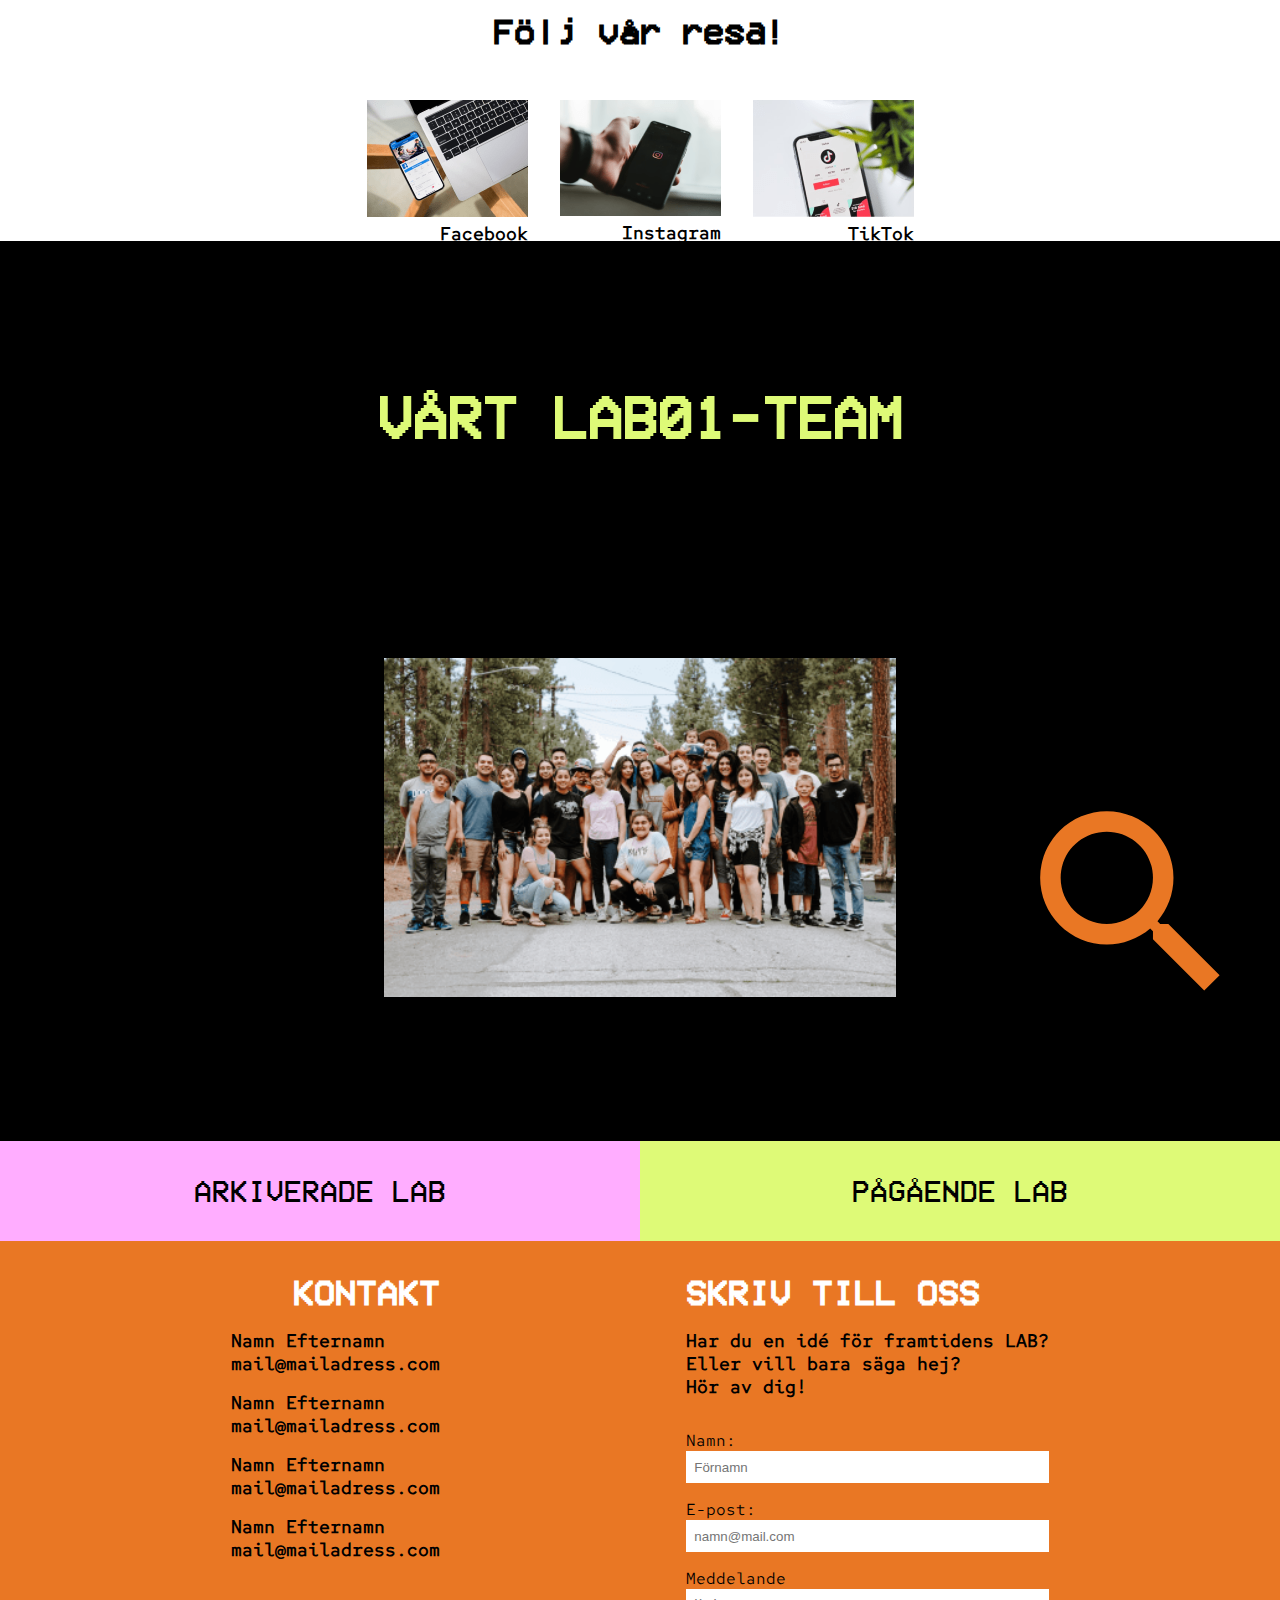
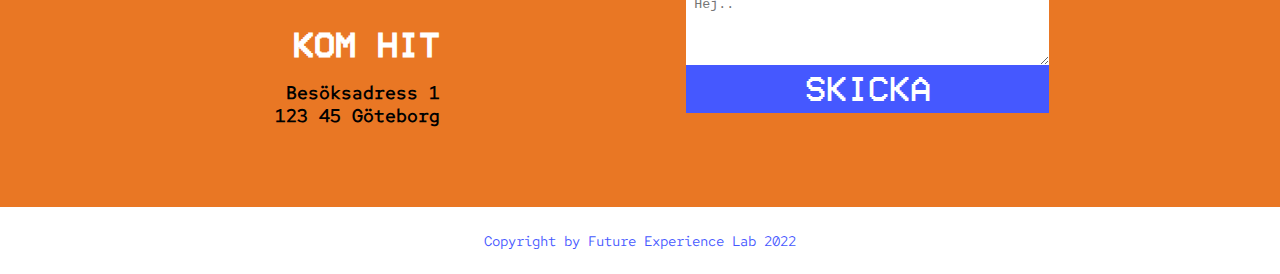
==== commit f21d1878: "media hero" ====
--- a/index.html
+++ b/index.html
@@ -89,13 +89,13 @@
         />
         <h2 class="picture-text">LAB:01</h2>
       </div>
-</div>
-      <p>
-        I LAB01: Framtidskreatörerna utforskar vi hur åtta av Göteborgs
-        utpräglade destinationsaktörer i samarbete med 34 kreativa
-        Yrgo-studerande tillsammans kan skapa framtidens hybridevent. Läs mer om
-        LAB01.
-      </p>
+    </div>
+    <p>
+      I LAB01: Framtidskreatörerna utforskar vi hur åtta av Göteborgs
+      utpräglade destinationsaktörer i samarbete med 34 kreativa
+      Yrgo-studerande tillsammans kan skapa framtidens hybridevent. Läs mer om
+      LAB01.
+    </p>
       <button class="move-down">
         <svg width="32" height="32" viewBox="0 0 48 48"  xmlns="http://www.w3.org/2000/svg">
           <g clip-path="url(#clip0_83_9)">
--- a/styles/style.css
+++ b/styles/style.css
@@ -36,13 +36,16 @@
   padding: 0 4rem 1rem 0;
 }
 .welcome-page p {
-  margin: 1rem 3rem 2rem 3rem;
-  font-size: var(--p);
+  margin: 1rem;
+  font-size: var(--p-small);
+  font-weight: 800;
   line-height: 21px;
   font-family: "Red Hat Mono";
 }
 .till {
   font-family: "VCR Mono";
+  font-size: var(--h1);
+  font-weight: lighter;
 }
 .move-down {
   background: none;
--- a/styles/media.css
+++ b/styles/media.css
@@ -56,7 +56,7 @@
   /* WELCOME PAGE  */
   .welcome-page {
     height: calc(100vh - 56px);
-    padding: 2rem 5rem;
+    padding-left: 10rem;
     display: flex;
     align-items: flex-start;
   }
@@ -65,7 +65,9 @@
     padding: 3rem;
   }
   .welcome-page p {
-    /* padding: 5rem; */
+    padding: 1rem;
+    font-size: var(--p);
+    font-weight: bolder;
   }
   .till {
     font-size: 78px;
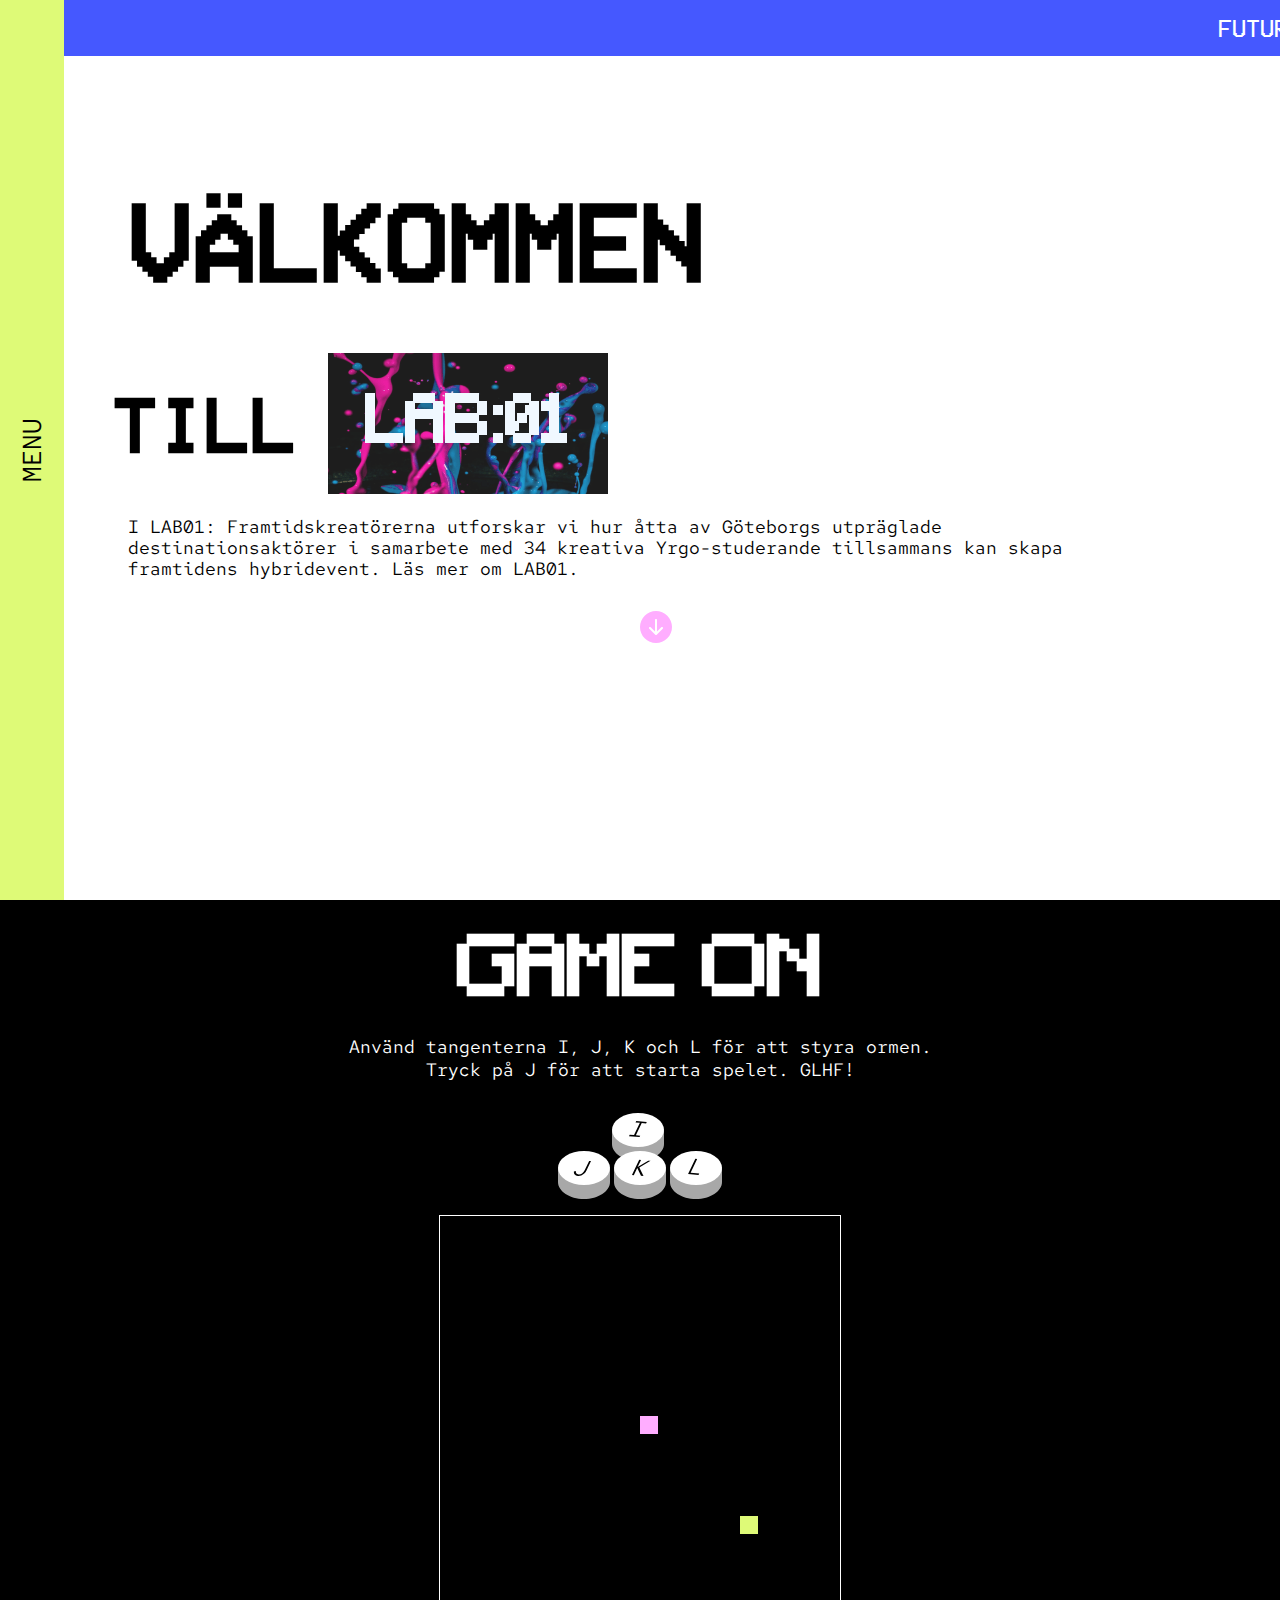
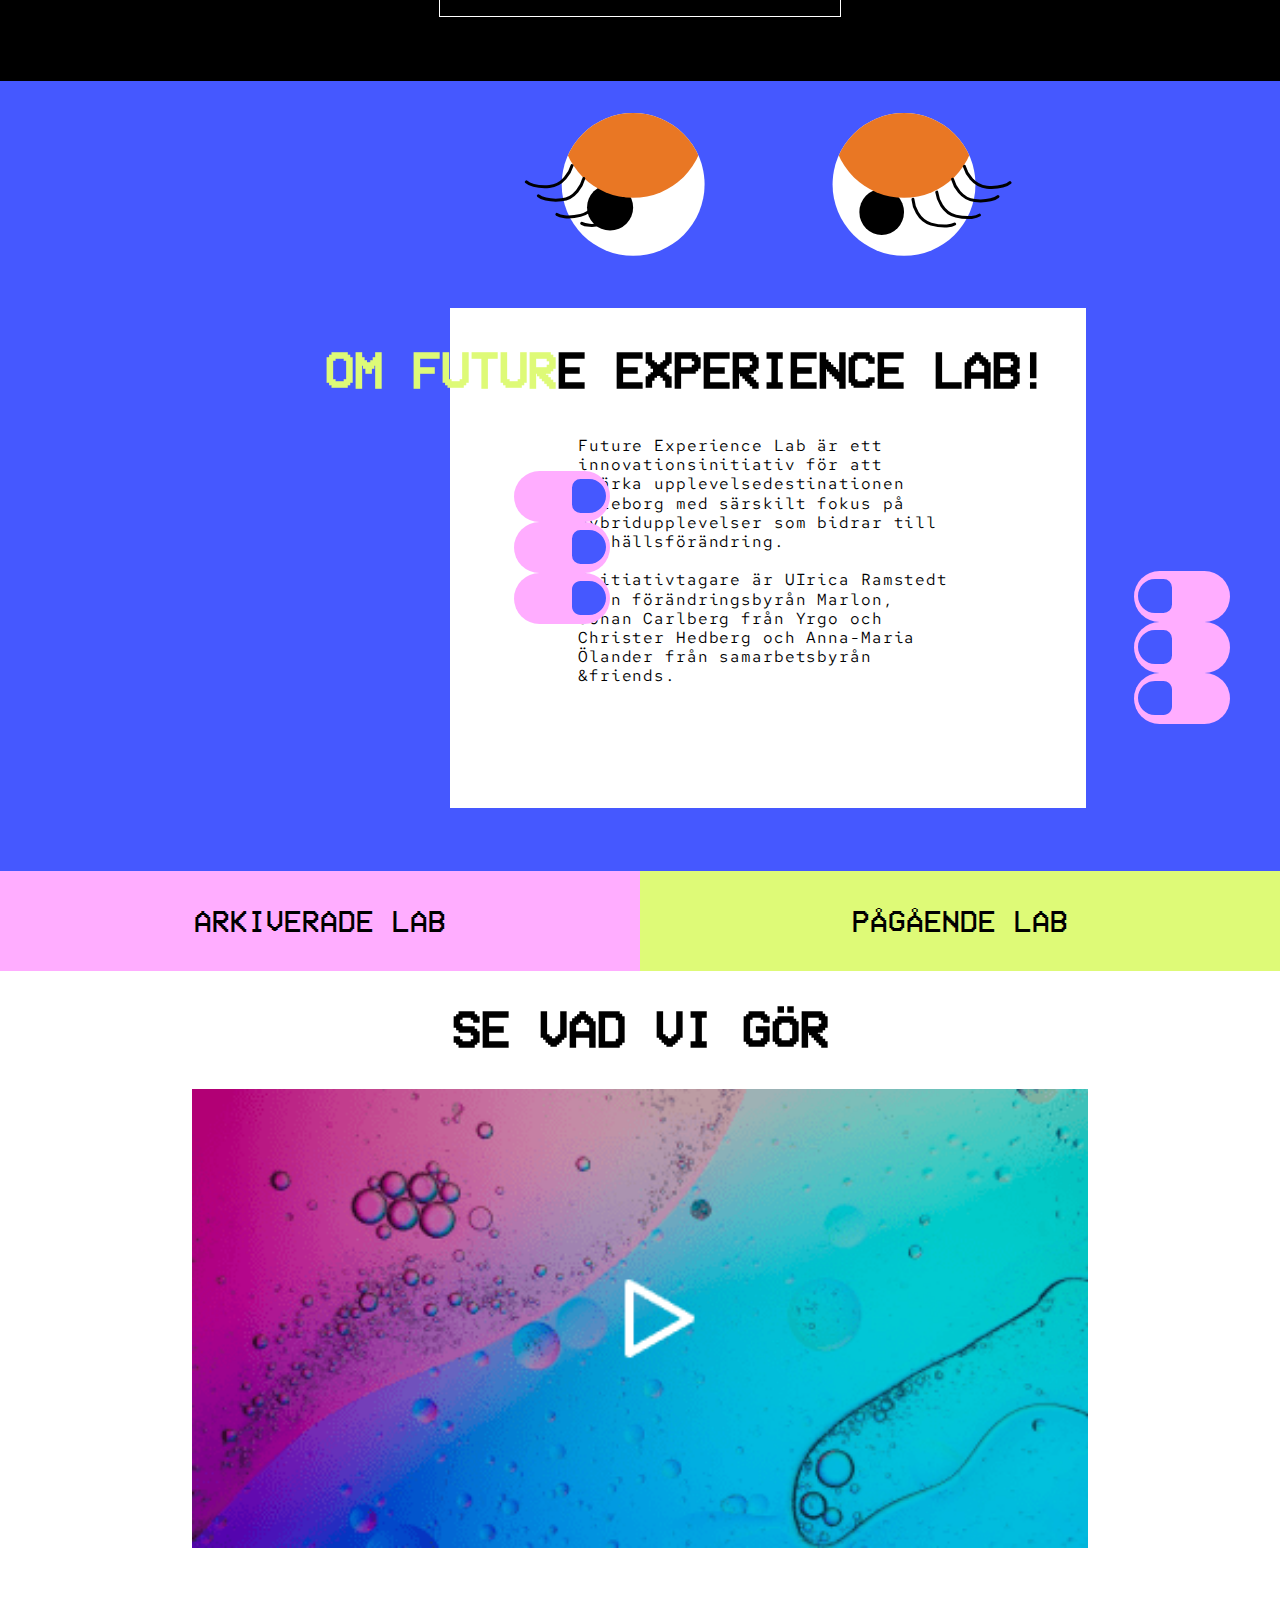
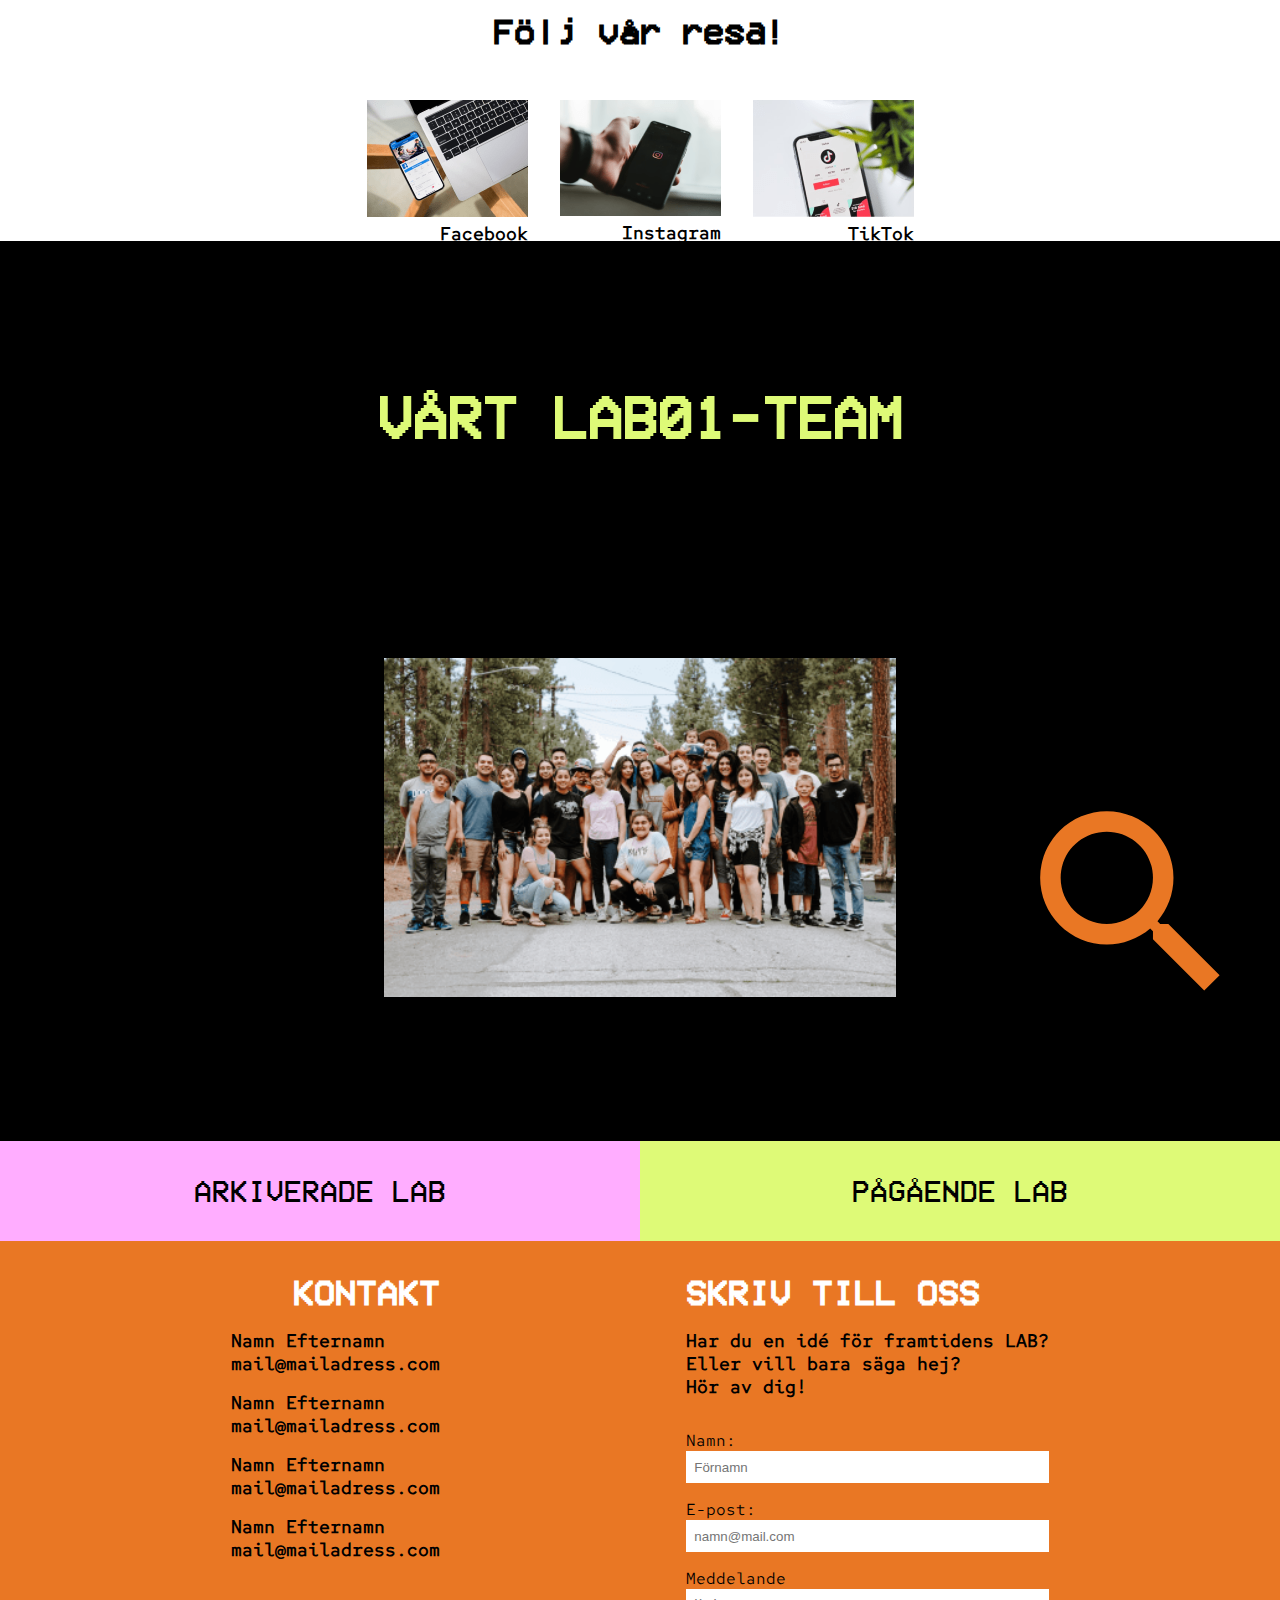
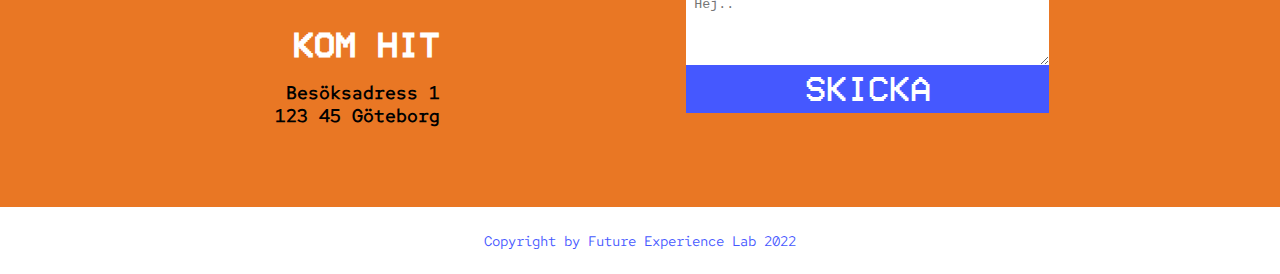
==== commit cf0700fd: "changed structure in css-files" ====
--- a/index.html
+++ b/index.html
@@ -5,11 +5,10 @@
     <meta http-equiv="X-UA-Compatible" content="IE=edge" />
     <meta name="viewport" content="width=device-width, initial-scale=1.0" />
     <link rel="stylesheet" href="styles/header.css" />
-    <link rel="stylesheet" href="styles/style.css" />
+    <link rel="stylesheet" href="styles/footer.css" />
     <link rel="stylesheet" href="styles/game.css" />
-    <link rel="stylesheet" href="styles/media.css" />
     <link rel="stylesheet" href="styles/base.css" />
-    <link rel="stylesheet" href="styles/about.css">
+    <link rel="stylesheet" href="styles/main.css">
     <title>Document</title>
   </head>
   <body>
@@ -22,8 +21,7 @@
         </div>
 
         <div class="menu-slide">
-          <div class="logo-menu">
-            <img src="/images/Logotyp_v.3.svg" alt="">
+          <div class="logo-container-menu">
           </div>
           <div class="nav-eye-container">
           <ul class="nav-items">
@@ -89,13 +87,13 @@
         />
         <h2 class="picture-text">LAB:01</h2>
       </div>
-    </div>
-    <p>
-      I LAB01: Framtidskreatörerna utforskar vi hur åtta av Göteborgs
-      utpräglade destinationsaktörer i samarbete med 34 kreativa
-      Yrgo-studerande tillsammans kan skapa framtidens hybridevent. Läs mer om
-      LAB01.
-    </p>
+</div>
+      <p>
+        I LAB01: Framtidskreatörerna utforskar vi hur åtta av Göteborgs
+        utpräglade destinationsaktörer i samarbete med 34 kreativa
+        Yrgo-studerande tillsammans kan skapa framtidens hybridevent. Läs mer om
+        LAB01.
+      </p>
       <button class="move-down">
         <svg width="32" height="32" viewBox="0 0 48 48"  xmlns="http://www.w3.org/2000/svg">
           <g clip-path="url(#clip0_83_9)">
@@ -125,6 +123,7 @@
     <section class="about">
       <div class="about-container">
         <div class="eyes-mobile">
+          <img src="/images/lf30_aebmd7x0.json" alt="">
           <svg
             width="225"
             height="78"
@@ -319,6 +318,7 @@
       <div class="logo-section">
         <div class="logo-container">
           <img src="/images/Logotyp_v.3.svg" alt="">
+          
         </div>
       </div>
       
--- a/styles/header.css
+++ b/styles/header.css
@@ -22,9 +22,7 @@
   margin-bottom: 4px;
   background-color: black;
 }
-.navbar {
-  /* position: absolute; */
-}
+
 .menu-slide {
   transform: translateX(-100%);
   /* transition: transform 1s; */
@@ -50,15 +48,6 @@
   position: static;
   transition: transform 1s;
 }
-.logo-menu {
-  width: 40%;
-  background-color: white;
-  display: flex;
-  justify-content: center;
-}
-.logo-menu img {
-  width: 95%;
-}
 
 .nav-items {
   justify-content: space-between;
@@ -116,3 +105,137 @@
     transform: translateX(-100%);
   }
 }
+
+/* WELCOME PAGE  */
+
+.welcome-page {
+  height: 100vh;
+  background-color: white;
+  display: flex;
+  flex-direction: column;
+  align-items: center;
+  padding: 1rem;
+}
+.hero {
+  margin-top: 3rem;
+  display: flex;
+  justify-content: center;
+  flex-direction: column;
+}
+
+.splash-container {
+  position: relative;
+  text-align: center;
+}
+
+.picture-text {
+  top: 50%;
+  left: 50%;
+  transform: translate(-50%, -50%);
+  font-size: 64px;
+  color: aliceblue;
+  position: absolute;
+  font-family: "Minecraft";
+}
+
+.welcome-text {
+  font-size: var(--h1);
+  font-family: "VCR Mono";
+  padding: 0 4rem 1rem 0;
+}
+.welcome-page p {
+  margin: 1rem 3rem 2rem 3rem;
+  font-size: var(--p);
+  line-height: 21px;
+  font-family: "Red Hat Mono";
+}
+.till {
+  font-family: "VCR Mono";
+}
+.move-down {
+  background: none;
+  border: none;
+}
+
+@media screen and (min-width: 768px) {
+  /* MENU  */
+
+  .navbar {
+    display: flex;
+    position: absolute;
+    transition: transform 2s;
+  }
+  .navbar-open {
+    transform: translateX(0);
+  }
+  .menu-slide {
+    height: 100vh;
+    width: 200px;
+    transition: none;
+  }
+  .nav-items {
+    padding: 2rem 0rem;
+  }
+  .nav-eye {
+    margin-top: 2rem;
+  }
+  .nav-item:first-child {
+    text-align: end;
+  }
+  .hamburger-menu {
+    display: none;
+  }
+  .menu-desktop {
+    background-color: var(--menu-color);
+    height: 100vh;
+    display: flex;
+    align-items: center;
+    cursor: pointer;
+  }
+
+  .menu-desktop p {
+    position: relative;
+    transform: rotate(-90deg);
+    font-family: "Red Hat Mono";
+    font-size: 26px;
+  }
+
+  .links {
+    display: flex;
+  }
+  .links div {
+    width: 50%;
+  }
+  .move-down:hover {
+    cursor: pointer;
+  }
+  /* WELCOME PAGE  */
+  .welcome-page {
+    height: calc(100vh - 56px);
+    padding: 2rem 5rem;
+    display: flex;
+    align-items: flex-start;
+  }
+  .welcome-text {
+    font-size: 86px;
+    padding: 3rem;
+  }
+
+  .till {
+    font-size: 78px;
+    padding: 2rem;
+  }
+  .welcome-wrapper {
+    display: flex;
+    align-items: center;
+  }
+  .move-down {
+    margin-left: 50%;
+  }
+}
+
+@media screen and (min-width: 1024px) {
+  .welcome-text {
+    font-size: 110px;
+  }
+}
--- a/styles/footer.css
+++ b/styles/footer.css
@@ -0,0 +1,148 @@
+/* FOOTER */
+
+footer {
+  display: flex;
+  flex-direction: column;
+  background-color: #c4c4c4;
+  height: 1000px;
+  background-color: var(--footer-color);
+}
+
+footer h3 {
+  color: #fff;
+  font-size: var(--h2);
+  font-family: "VCR Mono";
+}
+
+footer h4 {
+  font-family: "Red Hat Mono";
+  font-size: var(--p);
+}
+
+.logo-section {
+  display: flex;
+  justify-content: center;
+}
+.logo-container {
+  margin-top: 2rem;
+}
+
+.logo-container img {
+  width: 110px;
+}
+
+.contact-box,
+.adress {
+  display: flex;
+  align-items: flex-end;
+  flex-direction: column;
+  padding: 2rem 1rem;
+}
+
+.contact-info {
+  display: flex;
+  align-items: flex-end;
+  flex-direction: column;
+  margin-top: 1rem;
+}
+
+.adress {
+  margin-top: 4rem;
+}
+
+.adress h3 {
+  margin-bottom: 1rem;
+}
+
+.contact-button {
+  display: flex;
+  justify-content: center;
+  width: 100%;
+  background-color: var(--main-color);
+  padding: 30px;
+}
+
+.contact-button a {
+  color: #fff;
+  text-decoration: none;
+  font-size: var(--link);
+  font-family: "VCR Mono";
+}
+
+.copyright {
+  display: flex;
+  justify-content: center;
+  align-items: center;
+  margin-top: 3rem;
+  height: 70px;
+  background-color: #fff;
+  padding: 10px;
+}
+
+.copyright p {
+  font-family: "Red Hat Mono";
+  font-size: var(--p-small);
+  color: var(--main-color);
+}
+.contact-form {
+  display: none;
+}
+
+@media screen and (min-width: 768px) {
+  /* FORM footer  */
+
+  footer {
+    height: 633px;
+  }
+  .logo-section {
+    display: none;
+  }
+  form {
+    display: flex;
+    flex-direction: column;
+  }
+  .desktop-flex {
+    display: flex;
+    justify-content: space-evenly;
+  }
+  .adress {
+    margin-top: 0px;
+  }
+  .contact-form {
+    padding: 2rem 1rem;
+    display: block;
+  }
+  .contact-form h4 {
+    text-align: start;
+  }
+  form {
+    padding-top: 2rem;
+    font-family: "Red Hat Mono";
+  }
+  input {
+    width: 100%;
+    height: 2rem;
+    margin-bottom: 1rem;
+    padding-left: 0.5rem;
+    border: none;
+  }
+  textarea {
+    padding: 0.5rem;
+    border: none;
+  }
+  .send-message {
+    border: none;
+    background-color: var(--main-color);
+    height: 3rem;
+    color: var(--white);
+    font-family: "VCR Mono";
+    font-size: 36px;
+  }
+  .contact-info {
+    display: flex;
+    align-items: flex-start;
+  }
+  .contact-button {
+    display: none;
+  }
+}
--- a/styles/game.css
+++ b/styles/game.css
@@ -44,3 +44,9 @@
   justify-content: center;
   /* border-bottom: 2px solid var(--white); */
 }
+
+@media screen and (min-width: 1024px) {
+  .game {
+    display: block;
+  }
+}
--- a/styles/base.css
+++ b/styles/base.css
@@ -1,3 +1,9 @@
+* {
+  margin: 0;
+  padding: 0;
+  box-sizing: border-box;
+}
+
 /* FONTS */
 
 @font-face {
--- a/styles/main.css
+++ b/styles/main.css
@@ -0,0 +1,452 @@
+/* ABOUT */
+.about {
+  height: 750px;
+  width: 100%;
+  background-color: var(--main-color);
+}
+
+.eyes-mobile {
+  padding-top: 2rem;
+}
+.eyes-mobile,
+.mobile-hands {
+  display: flex;
+  justify-content: center;
+  padding-top: 2rem;
+}
+
+.eyes-desktop {
+  display: none;
+}
+
+.hands-container {
+  width: 100%;
+  position: absolute;
+  margin-left: auto;
+  margin-right: auto;
+  display: block;
+}
+
+.left-hand,
+.right-hand {
+  display: none;
+}
+
+.about-box {
+  padding: 3rem 1rem;
+  margin: 3rem 1rem;
+  background-color: #fff;
+  height: 550px;
+}
+
+.about-text {
+  display: flex;
+  align-items: center;
+  flex-direction: column;
+}
+
+.about-box h2 {
+  font-size: var(--h2);
+  text-align: center;
+  line-height: 120%;
+  font-family: "VCR Mono";
+}
+
+.about-box p {
+  margin-top: 1rem;
+  line-height: 120%;
+  letter-spacing: 0.055em;
+  padding: 0 1rem;
+  font-size: 16px;
+  font-family: "Red Hat Mono";
+}
+
+/* LINKS */
+
+.link-to-lab1,
+.link-to-lab2 {
+  display: flex;
+  flex-direction: column;
+  align-items: center;
+  justify-content: center;
+  height: 100px;
+}
+.link-to-lab1 a,
+.link-to-lab2 a {
+  text-decoration: none;
+  color: black;
+  text-align: center;
+  font-size: var(--link);
+  font-family: "VCR Mono";
+}
+
+.link-to-lab1 {
+  background-color: var(--navbar-color);
+}
+
+.link-to-lab2 {
+  background-color: var(--menu-color);
+}
+
+/* SOCIALS  */
+
+.video h2 {
+  display: flex;
+  justify-content: center;
+  font-size: var(--h2);
+  margin: 2rem 0;
+  font-family: "VCR Mono";
+}
+
+.video img {
+  width: 100%;
+}
+
+.social-page {
+  height: 860px;
+}
+
+.socials {
+  margin: 2rem;
+  position: relative;
+}
+
+.socials h2 {
+  align-items: flex-start;
+  margin: 3rem 0;
+  font-size: var(--link);
+  font-family: "VCR Mono";
+}
+
+.socials h3 {
+  font-family: "Red Hat Mono";
+  font-size: var(--p);
+  margin-top: 5px;
+}
+
+.facebook,
+.tiktok {
+  display: flex;
+  flex-direction: column;
+  align-items: flex-end;
+}
+
+.facebook-desktop,
+.instagram-desktop,
+.tiktok-desktop {
+  display: none;
+}
+
+.arrow-right1 {
+  position: absolute;
+  top: 15px;
+  left: 210px;
+}
+
+.arrow-left {
+  position: absolute;
+  top: 170px;
+  left: 90px;
+}
+
+.arrow-right2 {
+  position: absolute;
+  top: 310px;
+  left: 180px;
+}
+
+/* TEAM */
+
+.team {
+  height: 678px;
+  background-color: #000;
+  display: flex;
+  flex-direction: column;
+  justify-content: space-evenly;
+}
+
+.team-img {
+  width: 100%;
+}
+
+.team h2 {
+  display: flex;
+  justify-content: center;
+  font-size: var(--h2);
+  color: var(--menu-color);
+  font-family: "VCR Mono";
+}
+
+.zoom {
+  display: none;
+}
+
+@media screen and (min-width: 768px) {
+  .about {
+    height: 650px;
+  }
+  .about-box {
+    margin: 3rem 5rem;
+    padding: 3rem;
+    height: 400px;
+  }
+
+  .arrow-left,
+  .arrow-right1,
+  .arrow-right2 {
+    display: none;
+  }
+
+  .socials h2 {
+    text-align: center;
+  }
+
+  .socials {
+    margin-top: 4rem;
+  }
+  .social-page {
+    height: 850px;
+  }
+
+  .all-socials {
+    display: flex;
+    justify-content: center;
+    gap: 1rem;
+  }
+
+  .instagram {
+    display: flex;
+    align-items: flex-end;
+    flex-direction: column;
+  }
+
+  .team {
+    align-items: center;
+    position: relative;
+  }
+
+  .team-img {
+    width: 80%;
+  }
+}
+
+@media screen and (min-width: 1024px) {
+  .about {
+    position: relative;
+    height: 790px;
+  }
+  .about-container {
+    display: flex;
+    flex-direction: column;
+    width: 70%;
+    align-items: center;
+    padding-left: 50%;
+  }
+
+  .about-color {
+    color: var(--menu-color);
+  }
+
+  .about-box {
+    width: 636px;
+    height: 500px;
+    padding: 2rem;
+  }
+
+  .about-text {
+    padding: 5rem;
+  }
+
+  .eyes-mobile {
+    display: none;
+  }
+
+  .eyes-desktop {
+    display: block;
+    padding-top: 2rem;
+  }
+
+  .mobile-hands {
+    display: none;
+  }
+
+  .left-hand,
+  .right-hand {
+    display: block;
+    position: absolute;
+  }
+
+  .left-hand {
+    top: 390px;
+    right: 670px;
+  }
+
+  .right-hand {
+    top: 490px;
+    right: 50px;
+  }
+
+  .about-box h2 {
+    font-size: 50px;
+    position: absolute;
+    top: 260px;
+    right: 230px;
+  }
+
+  .link-to-lab1 a,
+  .link-to-lab2 a {
+    font-size: 30px;
+  }
+
+  .video {
+    display: flex;
+    flex-direction: column;
+    align-items: center;
+  }
+
+  .video h2 {
+    font-size: 50px;
+  }
+
+  .video img {
+    width: 70%;
+  }
+
+  .social-page {
+    height: 870px;
+  }
+
+  .socials h2 {
+    font-size: 36px;
+  }
+
+  .all-socials {
+    gap: 2rem;
+  }
+
+  .socials h3 {
+    font-size: var(--p);
+  }
+
+  .team {
+    height: 900px;
+  }
+
+  .team h2 {
+    font-size: 60px;
+    margin-bottom: 4rem;
+  }
+
+  .team-img {
+    width: 40%;
+
+    transition: 2s ease-in;
+  }
+
+  .team-img:hover {
+    transform: scale(2);
+  }
+
+  .zoom {
+    display: block;
+    position: absolute;
+    top: 570px;
+    right: 60px;
+    width: 180px;
+  }
+}
+
+@media screen and (min-width: 1440px) {
+  .about {
+    height: 790px;
+  }
+  .about-container {
+    padding-left: 55%;
+  }
+
+  .about-box {
+    width: 800px;
+    height: 450px;
+  }
+
+  .about-text {
+    padding: 7rem 5rem;
+    font-size: var(--p);
+  }
+
+  .eyes-desktop {
+    padding-top: 4rem;
+  }
+
+  .left-hand {
+    top: 390px;
+    right: 890px;
+  }
+
+  .right-hand {
+    top: 490px;
+    right: 90px;
+  }
+
+  .about-box h2 {
+    font-size: 72px;
+    right: 220px;
+  }
+
+  .link-to-lab1,
+  .link-to-lab2 {
+    height: 128px;
+  }
+
+  .link-to-lab1 a,
+  .link-to-lab2 a {
+    font-size: 42px;
+  }
+
+  .video h2 {
+    font-size: 72px;
+    padding-top: 2rem;
+  }
+
+  .video img {
+    width: 70%;
+  }
+
+  .social-page {
+    height: 1300px;
+  }
+
+  .socials h2 {
+    font-size: 48px;
+  }
+
+  .facebook-mobile,
+  .instagram-mobile,
+  .tiktok-mobile {
+    display: none;
+  }
+
+  .facebook-desktop,
+  .instagram-desktop,
+  .tiktok-desktop {
+    display: block;
+  }
+
+  .socials h3 {
+    font-size: var(--link);
+  }
+
+  .team {
+    height: 1300px;
+  }
+
+  .team h2 {
+    font-size: 72px;
+  }
+
+  .zoom {
+    top: 850px;
+    right: 60px;
+    width: 290px;
+  }
+}
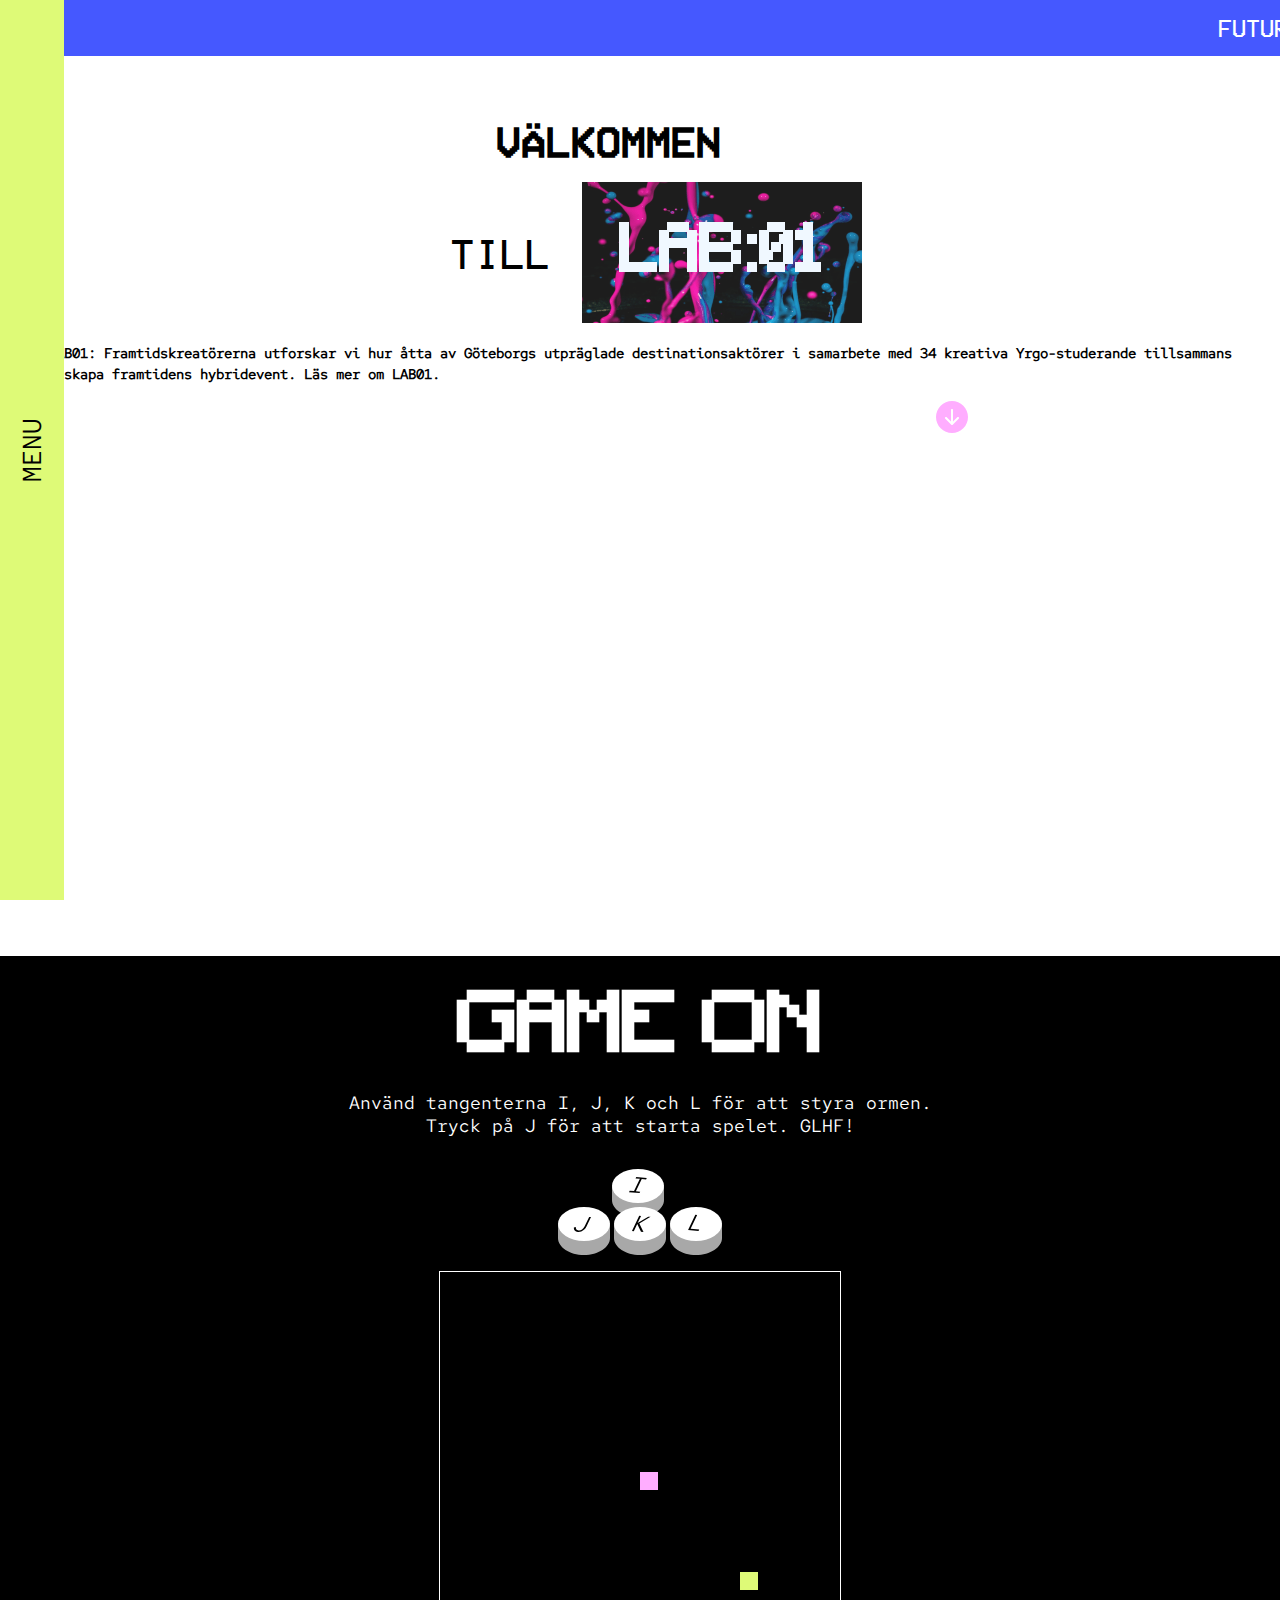
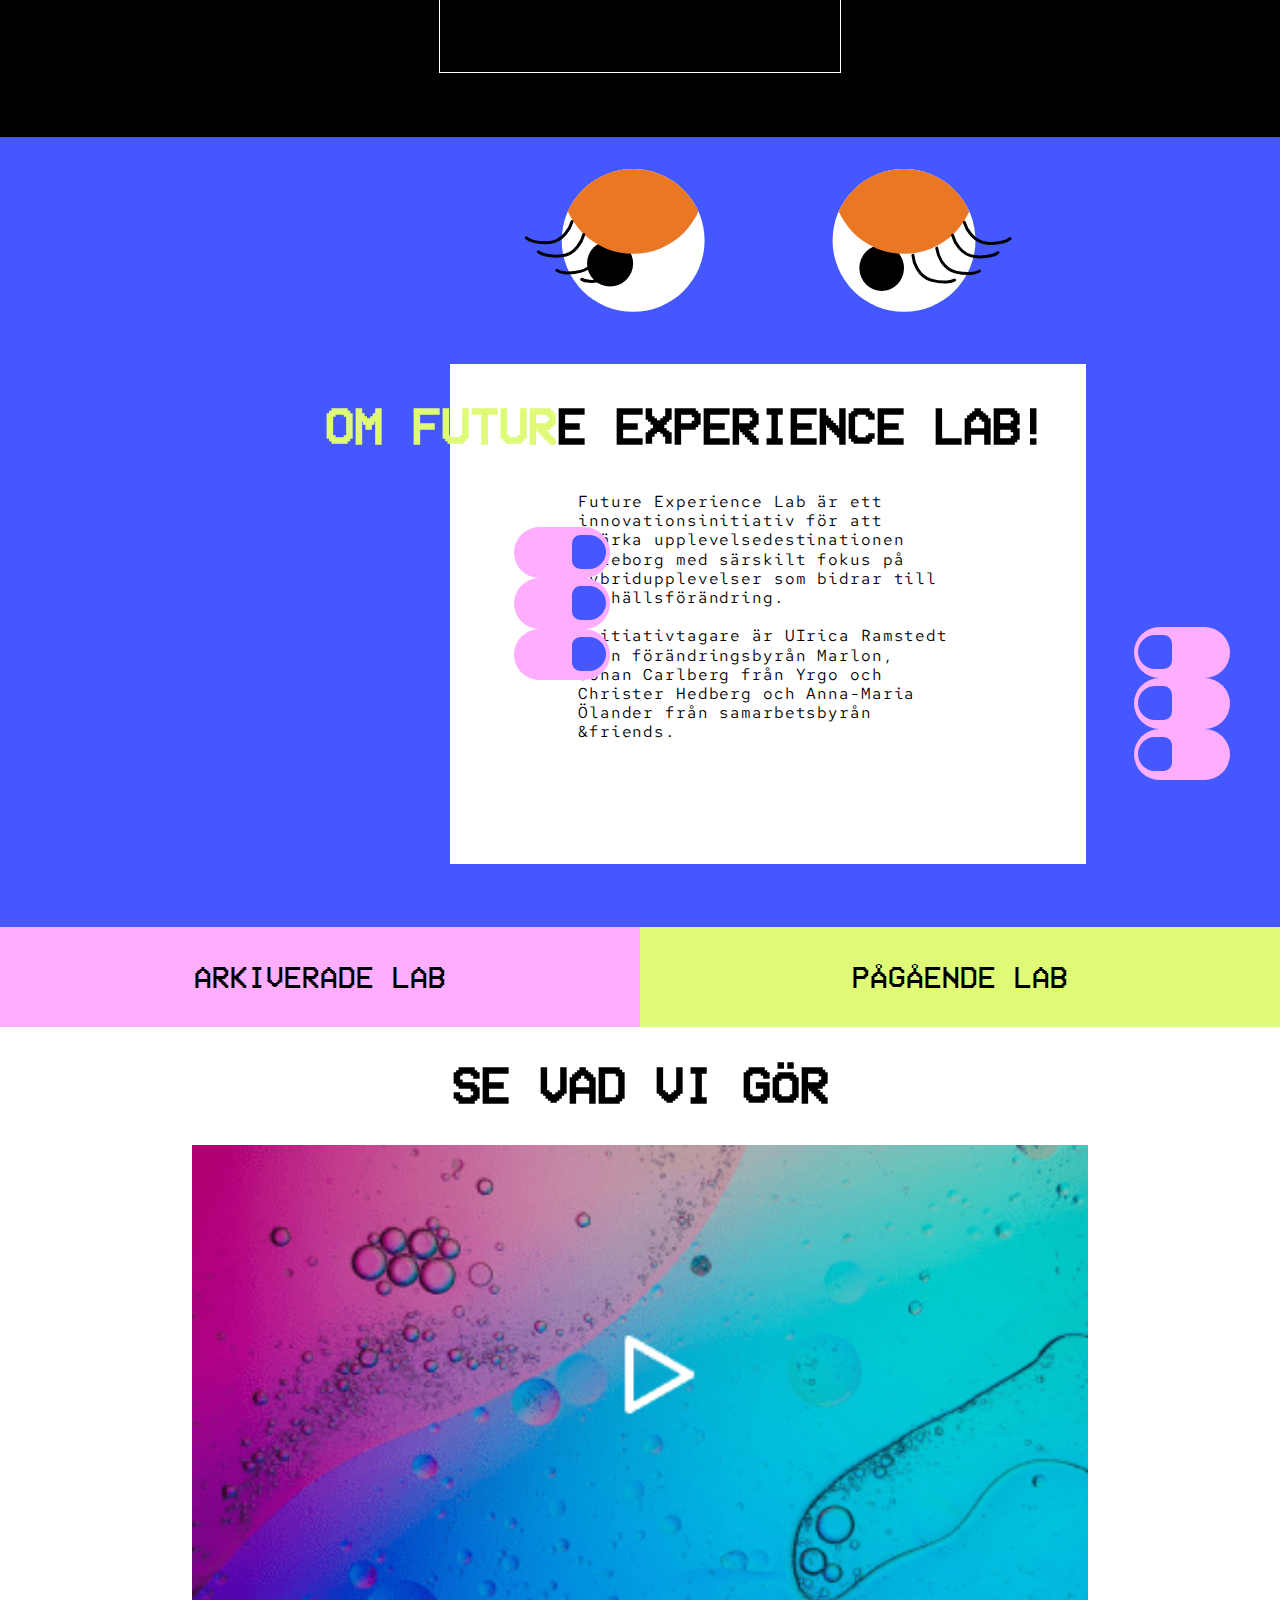
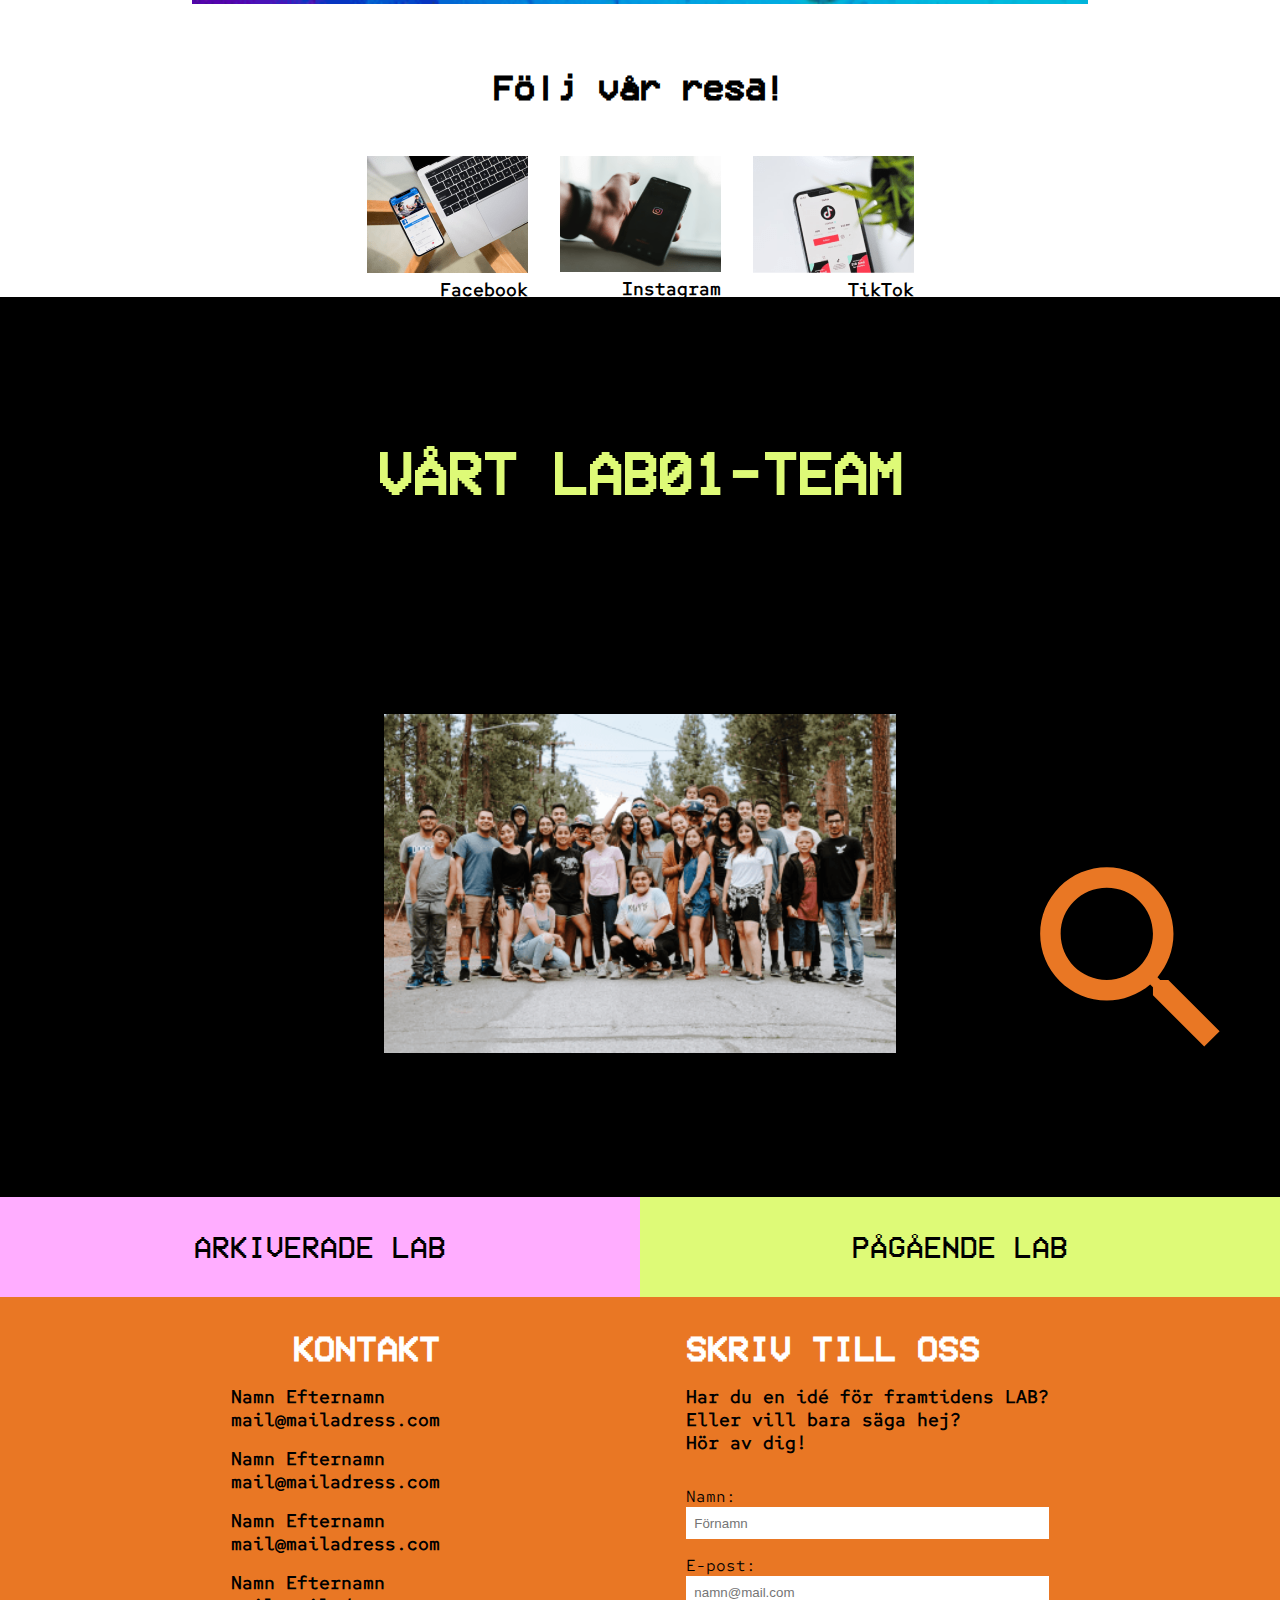
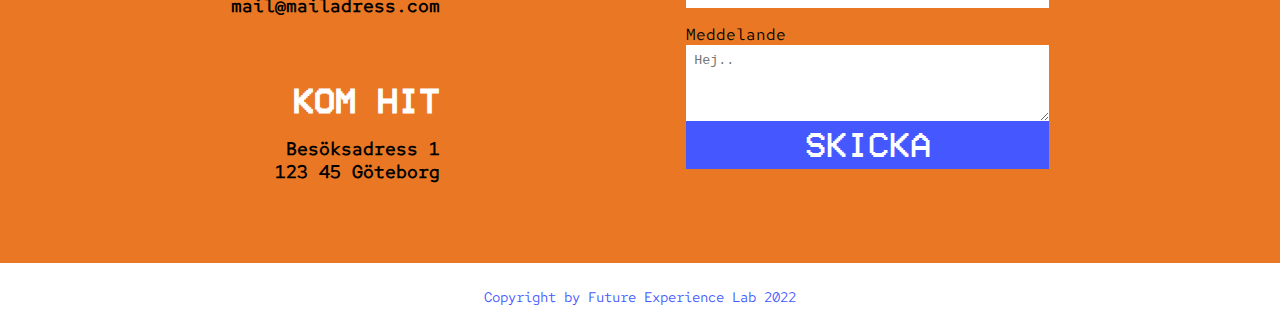
==== commit 5e68b8b5: "Merge branch 'main' of https://github.com/sowulff/future-experience-lab" ====
--- a/index.html
+++ b/index.html
@@ -21,7 +21,8 @@
         </div>
 
         <div class="menu-slide">
-          <div class="logo-container-menu">
+          <div class="logo-menu">
+            <img src="/images/Logotyp_v.3.svg" alt="">
           </div>
           <div class="nav-eye-container">
           <ul class="nav-items">
@@ -87,13 +88,13 @@
         />
         <h2 class="picture-text">LAB:01</h2>
       </div>
-</div>
-      <p>
-        I LAB01: Framtidskreatörerna utforskar vi hur åtta av Göteborgs
-        utpräglade destinationsaktörer i samarbete med 34 kreativa
-        Yrgo-studerande tillsammans kan skapa framtidens hybridevent. Läs mer om
-        LAB01.
-      </p>
+    </div>
+    <p>
+      I LAB01: Framtidskreatörerna utforskar vi hur åtta av Göteborgs
+      utpräglade destinationsaktörer i samarbete med 34 kreativa
+      Yrgo-studerande tillsammans kan skapa framtidens hybridevent. Läs mer om
+      LAB01.
+    </p>
       <button class="move-down">
         <svg width="32" height="32" viewBox="0 0 48 48"  xmlns="http://www.w3.org/2000/svg">
           <g clip-path="url(#clip0_83_9)">
@@ -318,7 +319,6 @@
       <div class="logo-section">
         <div class="logo-container">
           <img src="/images/Logotyp_v.3.svg" alt="">
-          
         </div>
       </div>
       
--- a/styles/header.css
+++ b/styles/header.css
@@ -48,6 +48,15 @@
   position: static;
   transition: transform 1s;
 }
+.logo-menu {
+  width: 40%;
+  background-color: white;
+  display: flex;
+  justify-content: center;
+}
+.logo-menu img {
+  width: 95%;
+}
 
 .nav-items {
   justify-content: space-between;
--- a/styles/footer.css
+++ b/styles/footer.css
@@ -1,3 +1,83 @@
+/* WELCOME PAGE  */
+
+.welcome-page {
+  height: 100vh;
+  background-color: white;
+  display: flex;
+  flex-direction: column;
+  align-items: center;
+  padding: 1rem;
+}
+.hero {
+  margin-top: 3rem;
+  display: flex;
+  justify-content: center;
+  flex-direction: column;
+}
+
+.splash-container {
+  position: relative;
+  text-align: center;
+}
+
+.picture-text {
+  top: 50%;
+  left: 50%;
+  transform: translate(-50%, -50%);
+  font-size: 64px;
+  color: aliceblue;
+  position: absolute;
+  font-family: "Minecraft";
+}
+
+.welcome-text {
+  font-size: var(--h1);
+  font-family: "VCR Mono";
+  padding: 0 4rem 1rem 0;
+}
+.welcome-page p {
+  margin: 1rem;
+  font-size: var(--p-small);
+  font-weight: 800;
+  line-height: 21px;
+  font-family: "Red Hat Mono";
+}
+.till {
+  font-family: "VCR Mono";
+  font-size: var(--h1);
+  font-weight: lighter;
+}
+.move-down {
+  background: none;
+  border: none;
+}
+
+/* TEAM */
+
+.team {
+  height: 678px;
+  background-color: #000;
+  display: flex;
+  flex-direction: column;
+  justify-content: space-evenly;
+}
+
+.team-img {
+  width: 100%;
+}
+
+.team h2 {
+  display: flex;
+  justify-content: center;
+  font-size: var(--h2);
+  color: var(--menu-color);
+  font-family: "VCR Mono";
+}
+
+.zoom {
+  display: none;
+}
+
 /* FOOTER */
 
 footer {
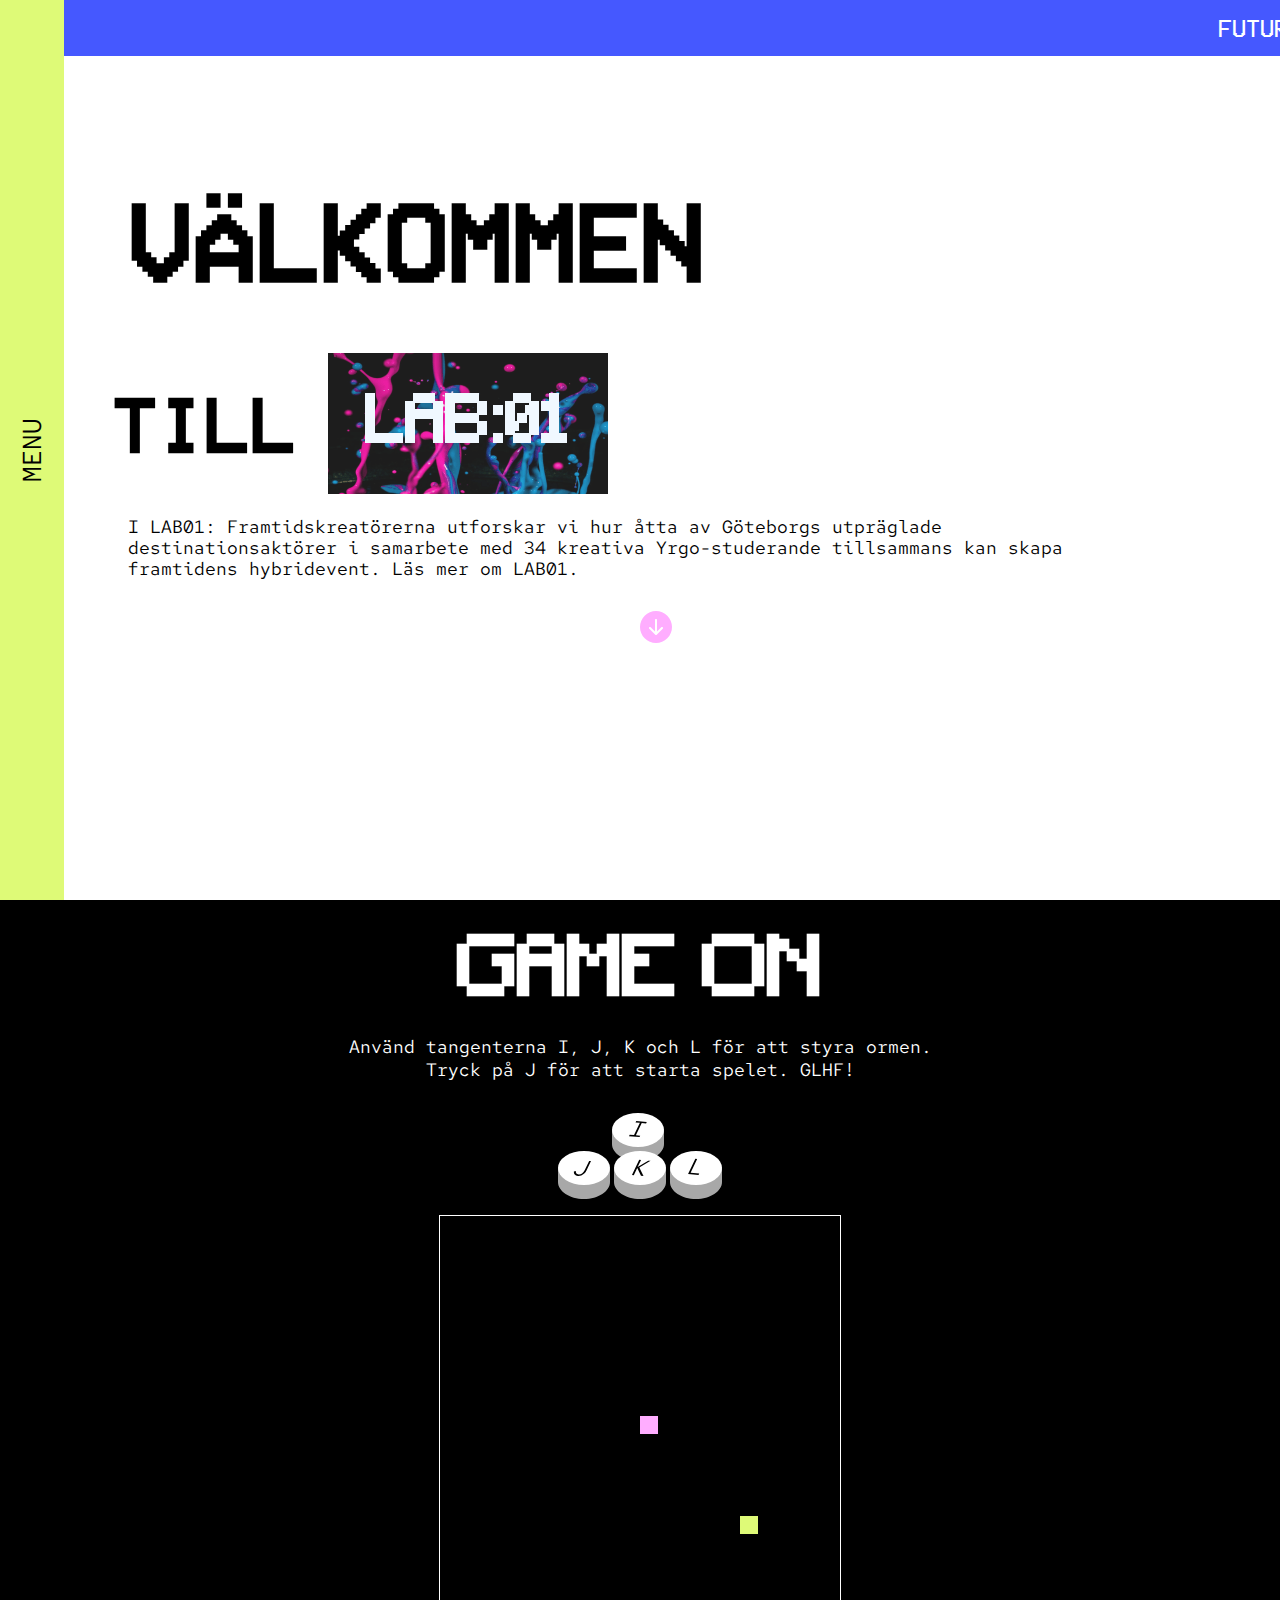
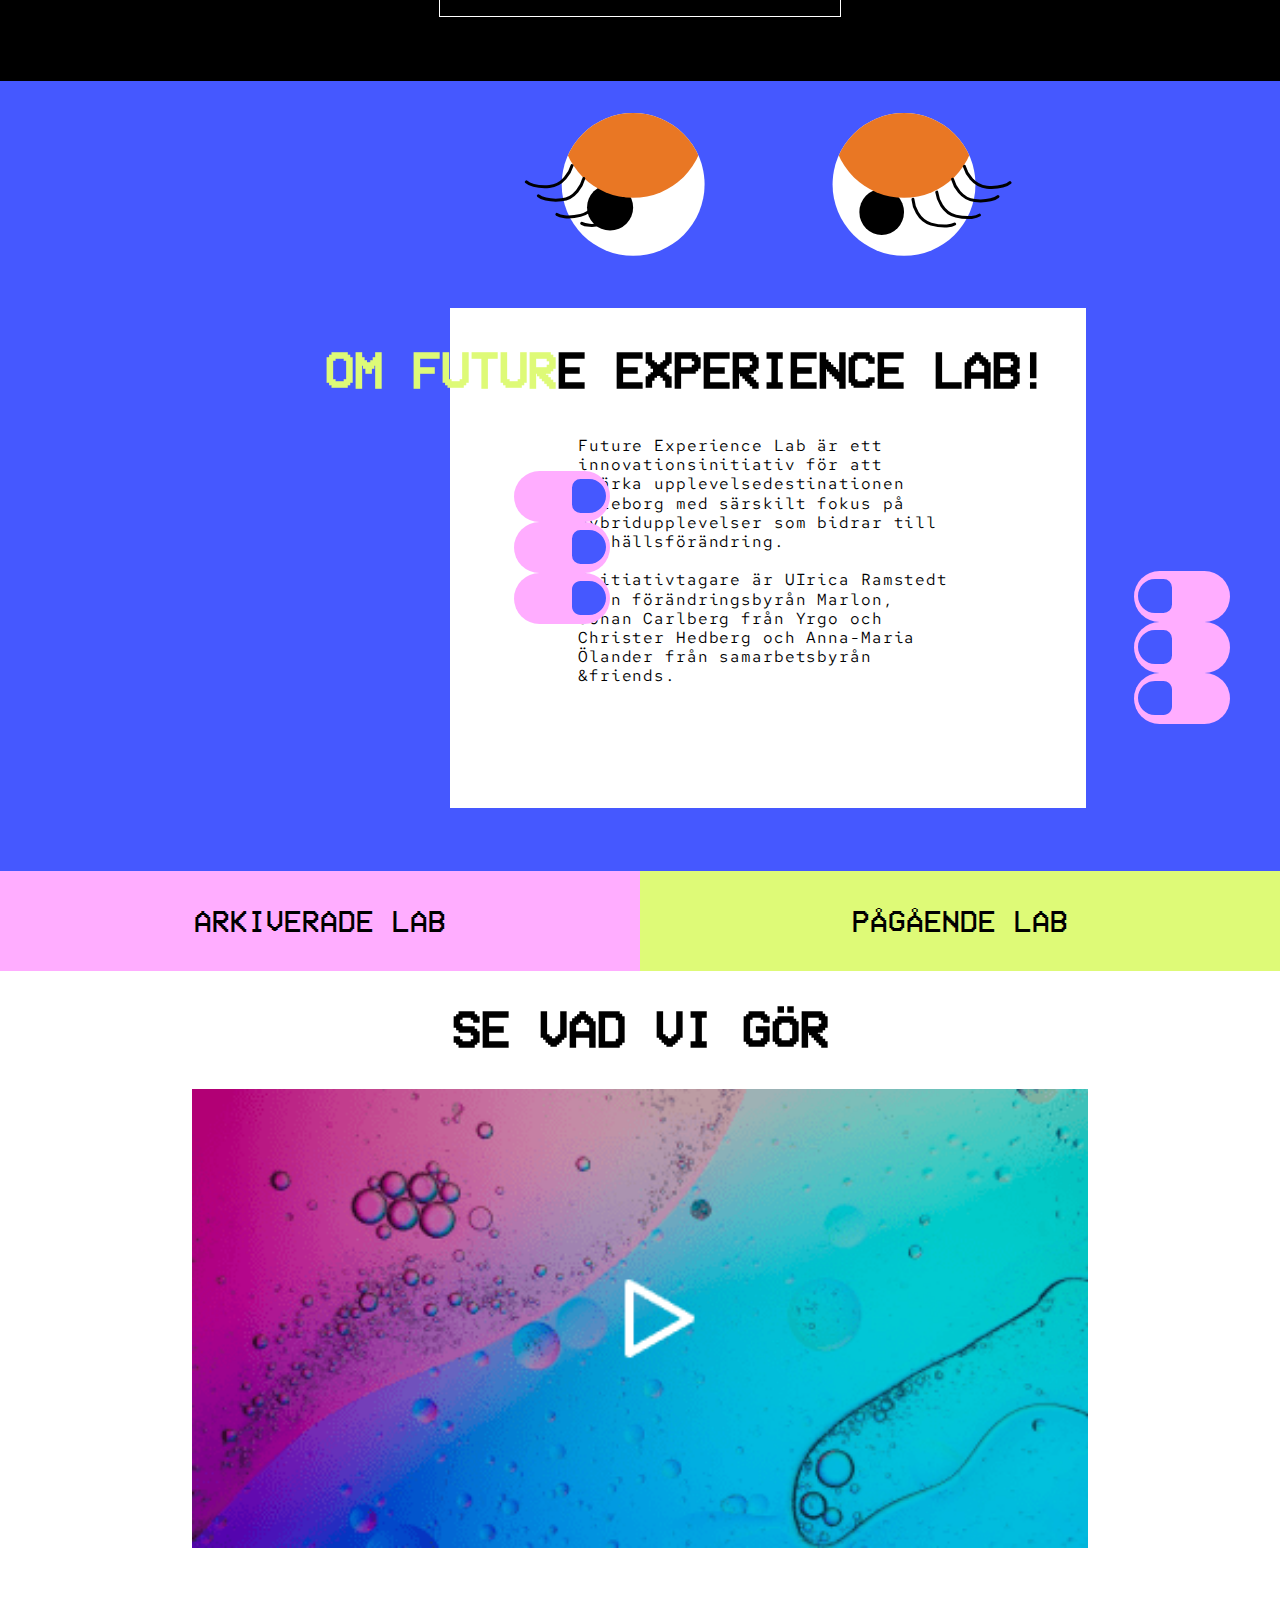
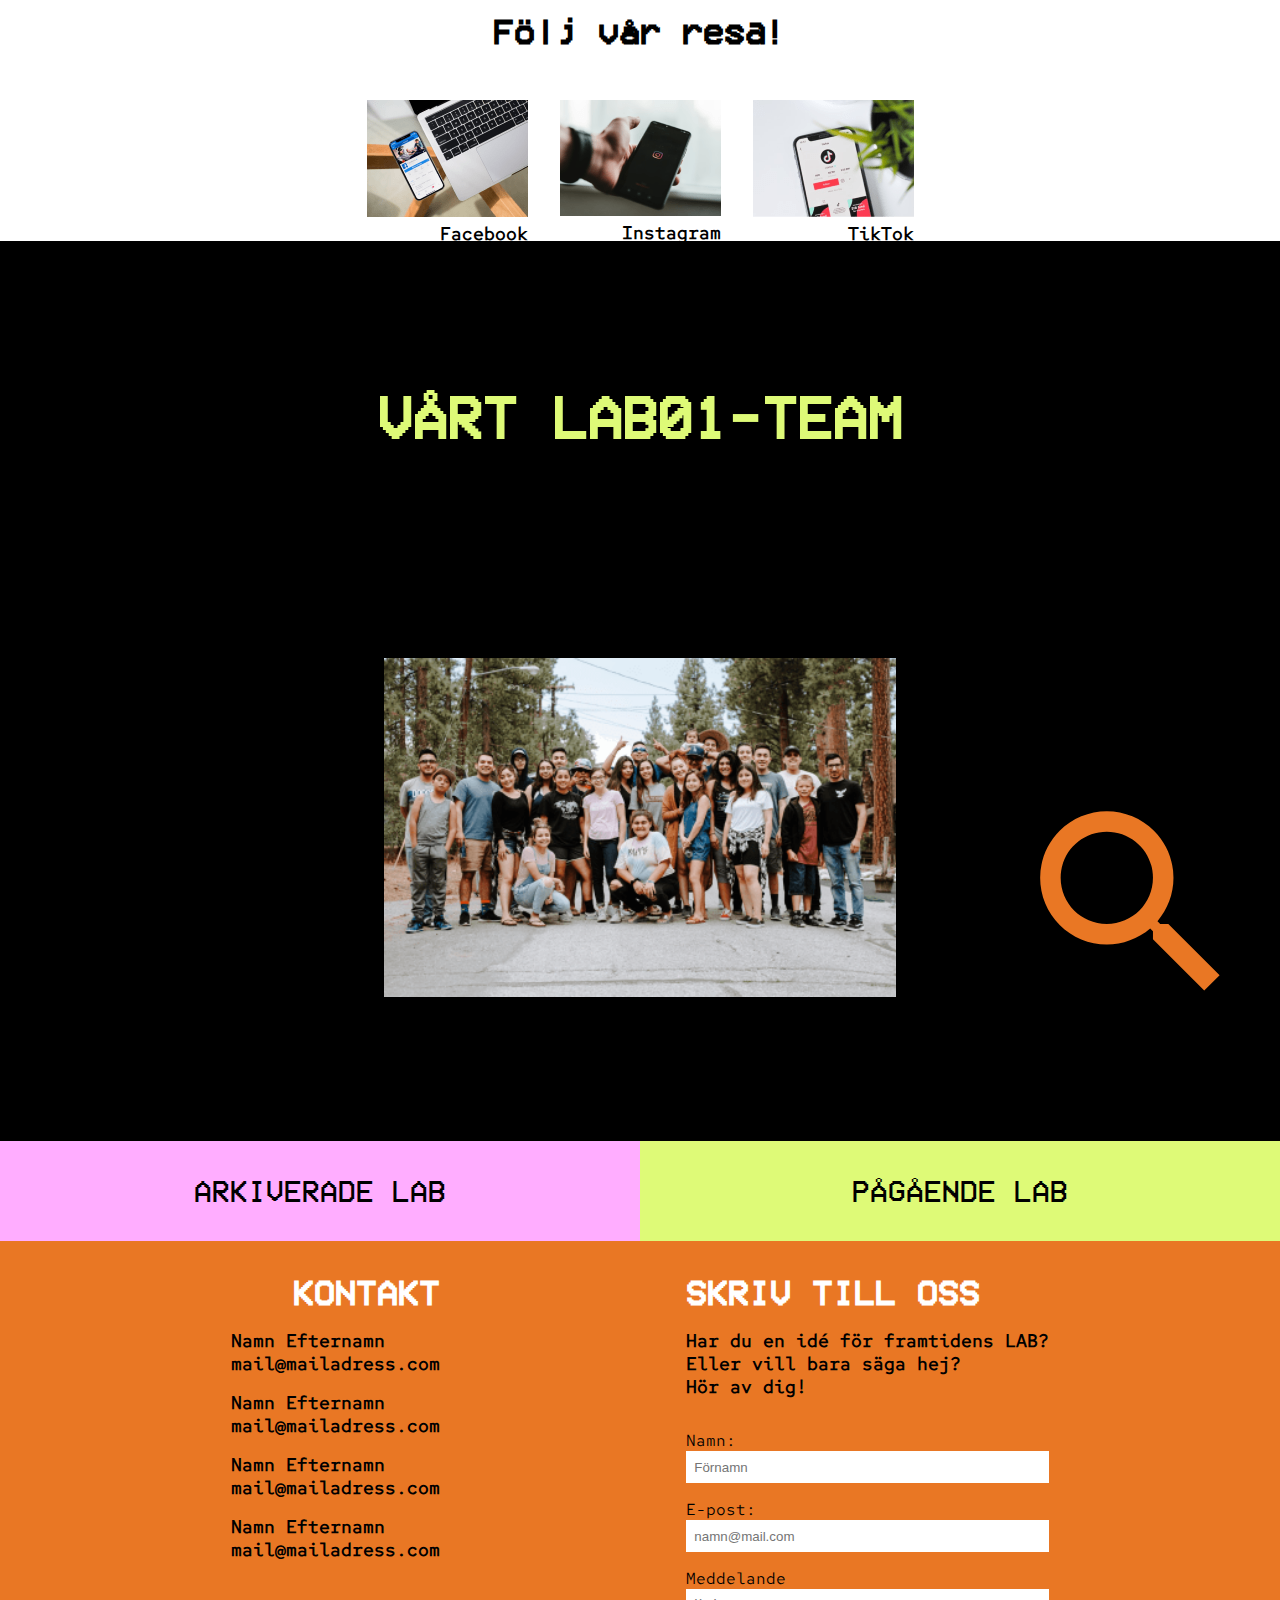
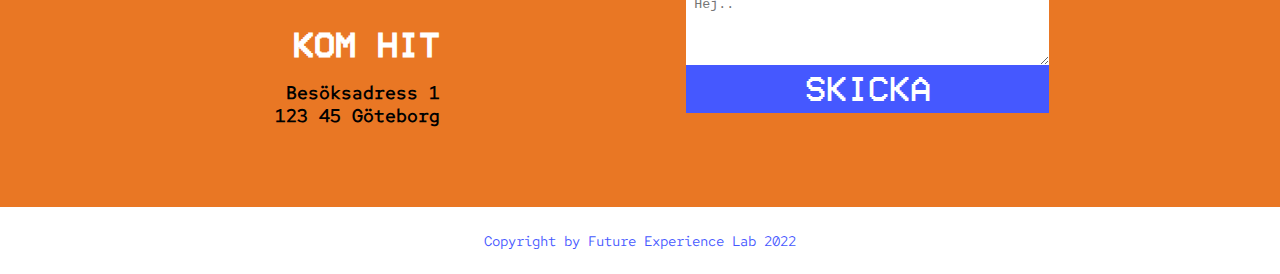
==== commit b12fda9b: "deleted animated eyes" ====
--- a/index.html
+++ b/index.html
@@ -124,7 +124,6 @@
     <section class="about">
       <div class="about-container">
         <div class="eyes-mobile">
-          <img src="/images/lf30_aebmd7x0.json" alt="">
           <svg
             width="225"
             height="78"
--- a/styles/footer.css
+++ b/styles/footer.css
@@ -1,83 +1,3 @@
-/* WELCOME PAGE  */
-
-.welcome-page {
-  height: 100vh;
-  background-color: white;
-  display: flex;
-  flex-direction: column;
-  align-items: center;
-  padding: 1rem;
-}
-.hero {
-  margin-top: 3rem;
-  display: flex;
-  justify-content: center;
-  flex-direction: column;
-}
-
-.splash-container {
-  position: relative;
-  text-align: center;
-}
-
-.picture-text {
-  top: 50%;
-  left: 50%;
-  transform: translate(-50%, -50%);
-  font-size: 64px;
-  color: aliceblue;
-  position: absolute;
-  font-family: "Minecraft";
-}
-
-.welcome-text {
-  font-size: var(--h1);
-  font-family: "VCR Mono";
-  padding: 0 4rem 1rem 0;
-}
-.welcome-page p {
-  margin: 1rem;
-  font-size: var(--p-small);
-  font-weight: 800;
-  line-height: 21px;
-  font-family: "Red Hat Mono";
-}
-.till {
-  font-family: "VCR Mono";
-  font-size: var(--h1);
-  font-weight: lighter;
-}
-.move-down {
-  background: none;
-  border: none;
-}
-
-/* TEAM */
-
-.team {
-  height: 678px;
-  background-color: #000;
-  display: flex;
-  flex-direction: column;
-  justify-content: space-evenly;
-}
-
-.team-img {
-  width: 100%;
-}
-
-.team h2 {
-  display: flex;
-  justify-content: center;
-  font-size: var(--h2);
-  color: var(--menu-color);
-  font-family: "VCR Mono";
-}
-
-.zoom {
-  display: none;
-}
-
 /* FOOTER */
 
 footer {
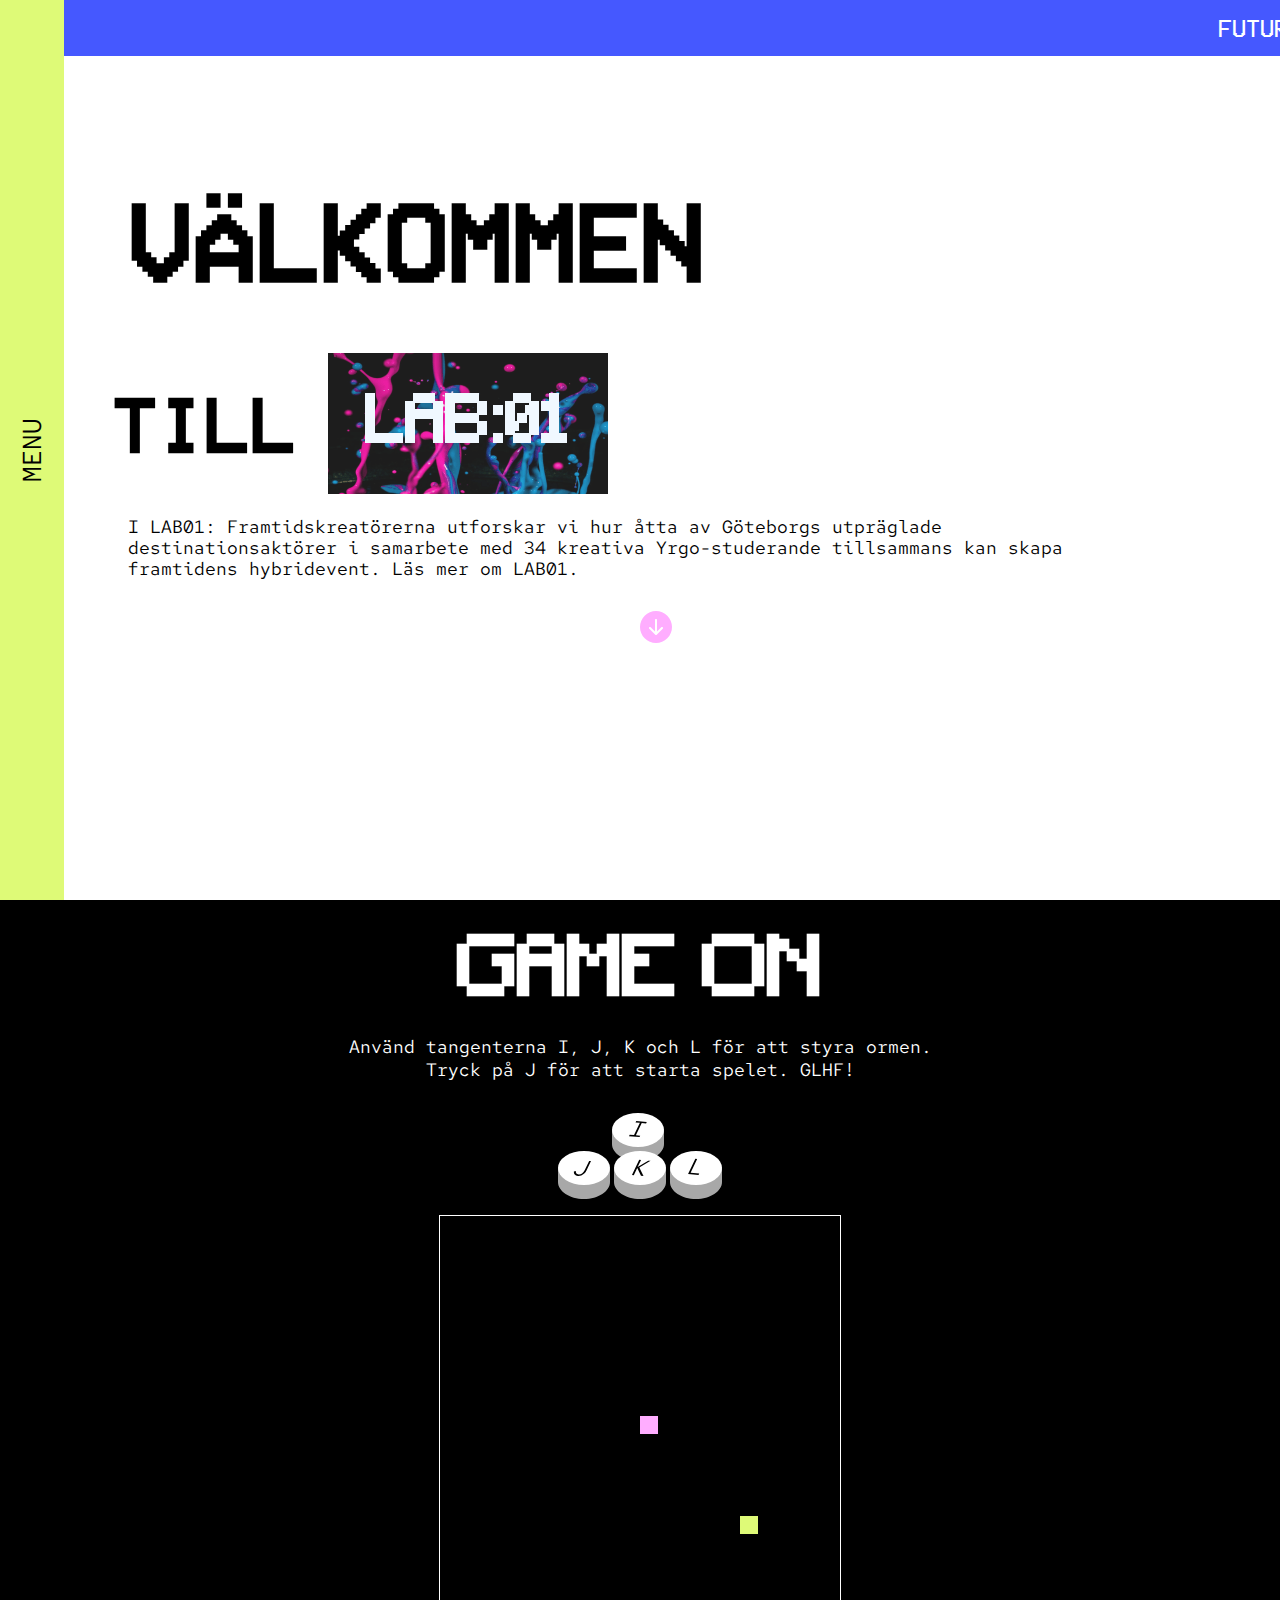
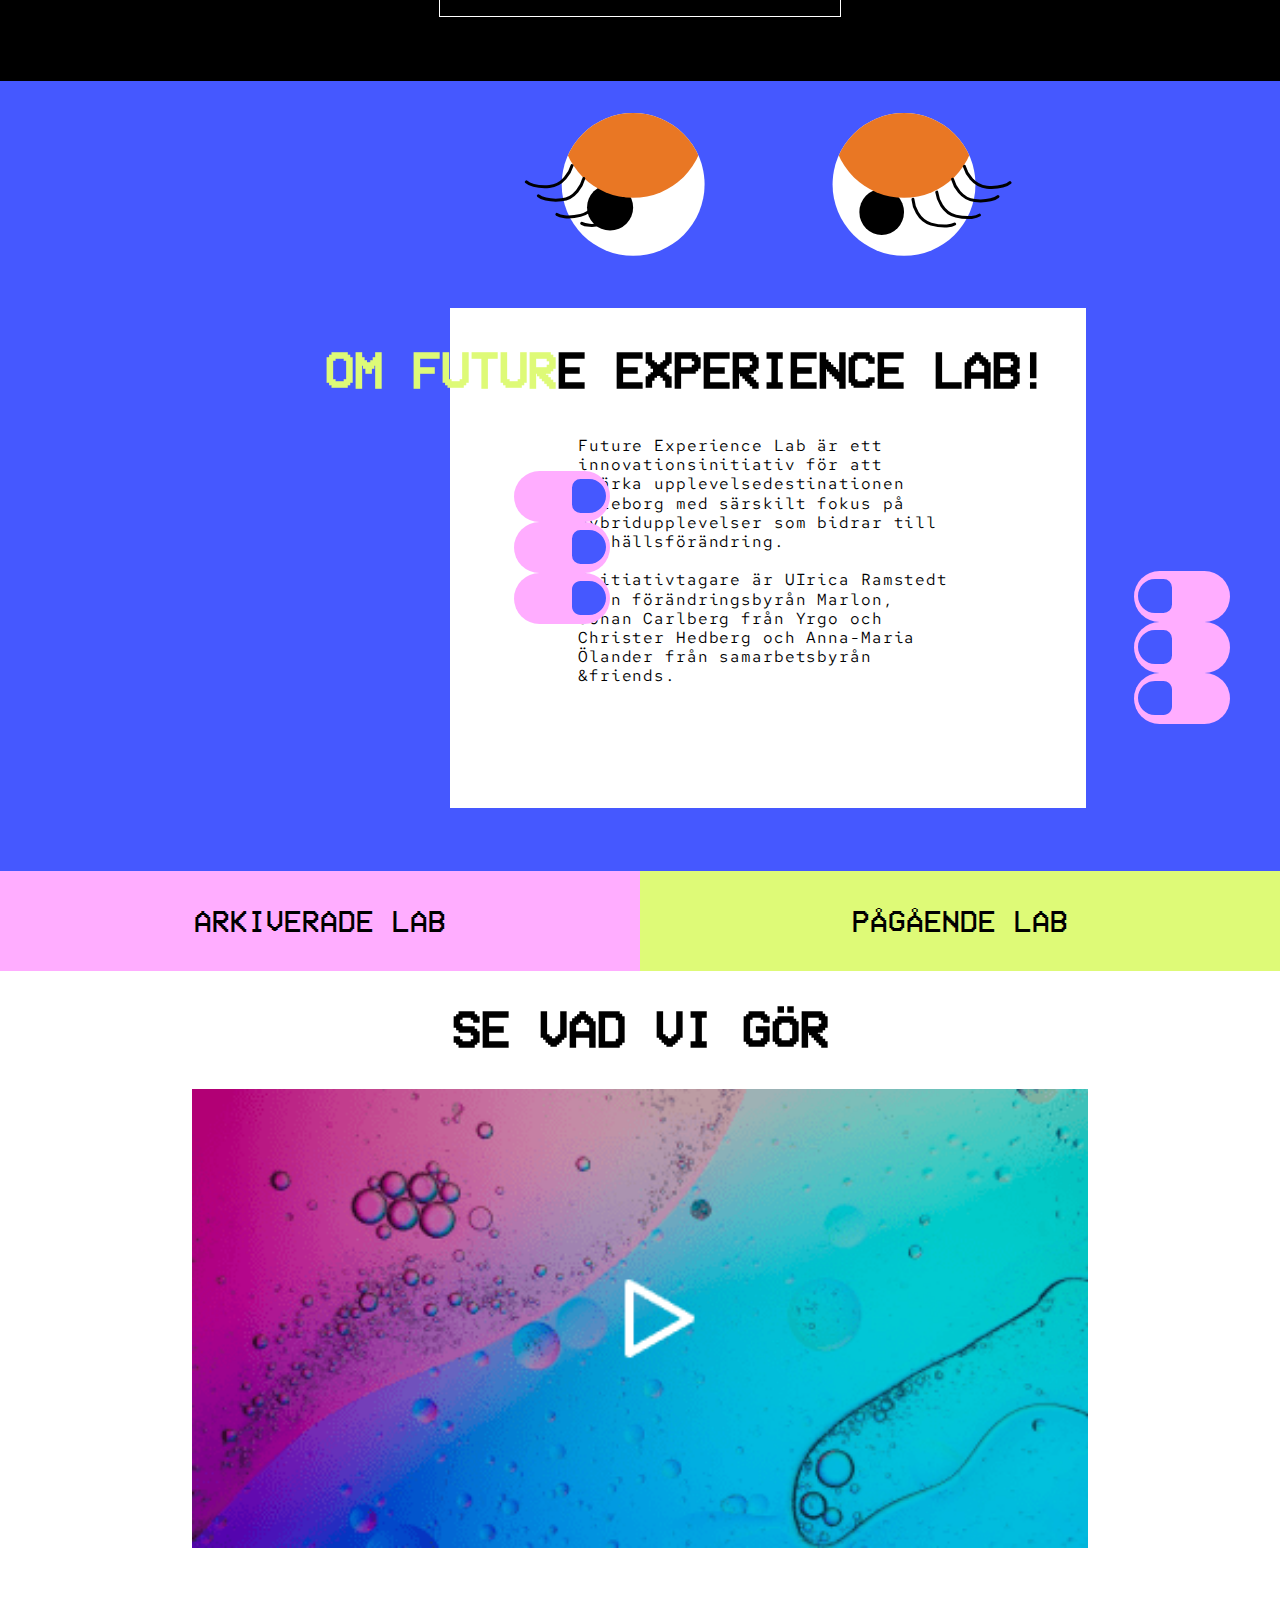
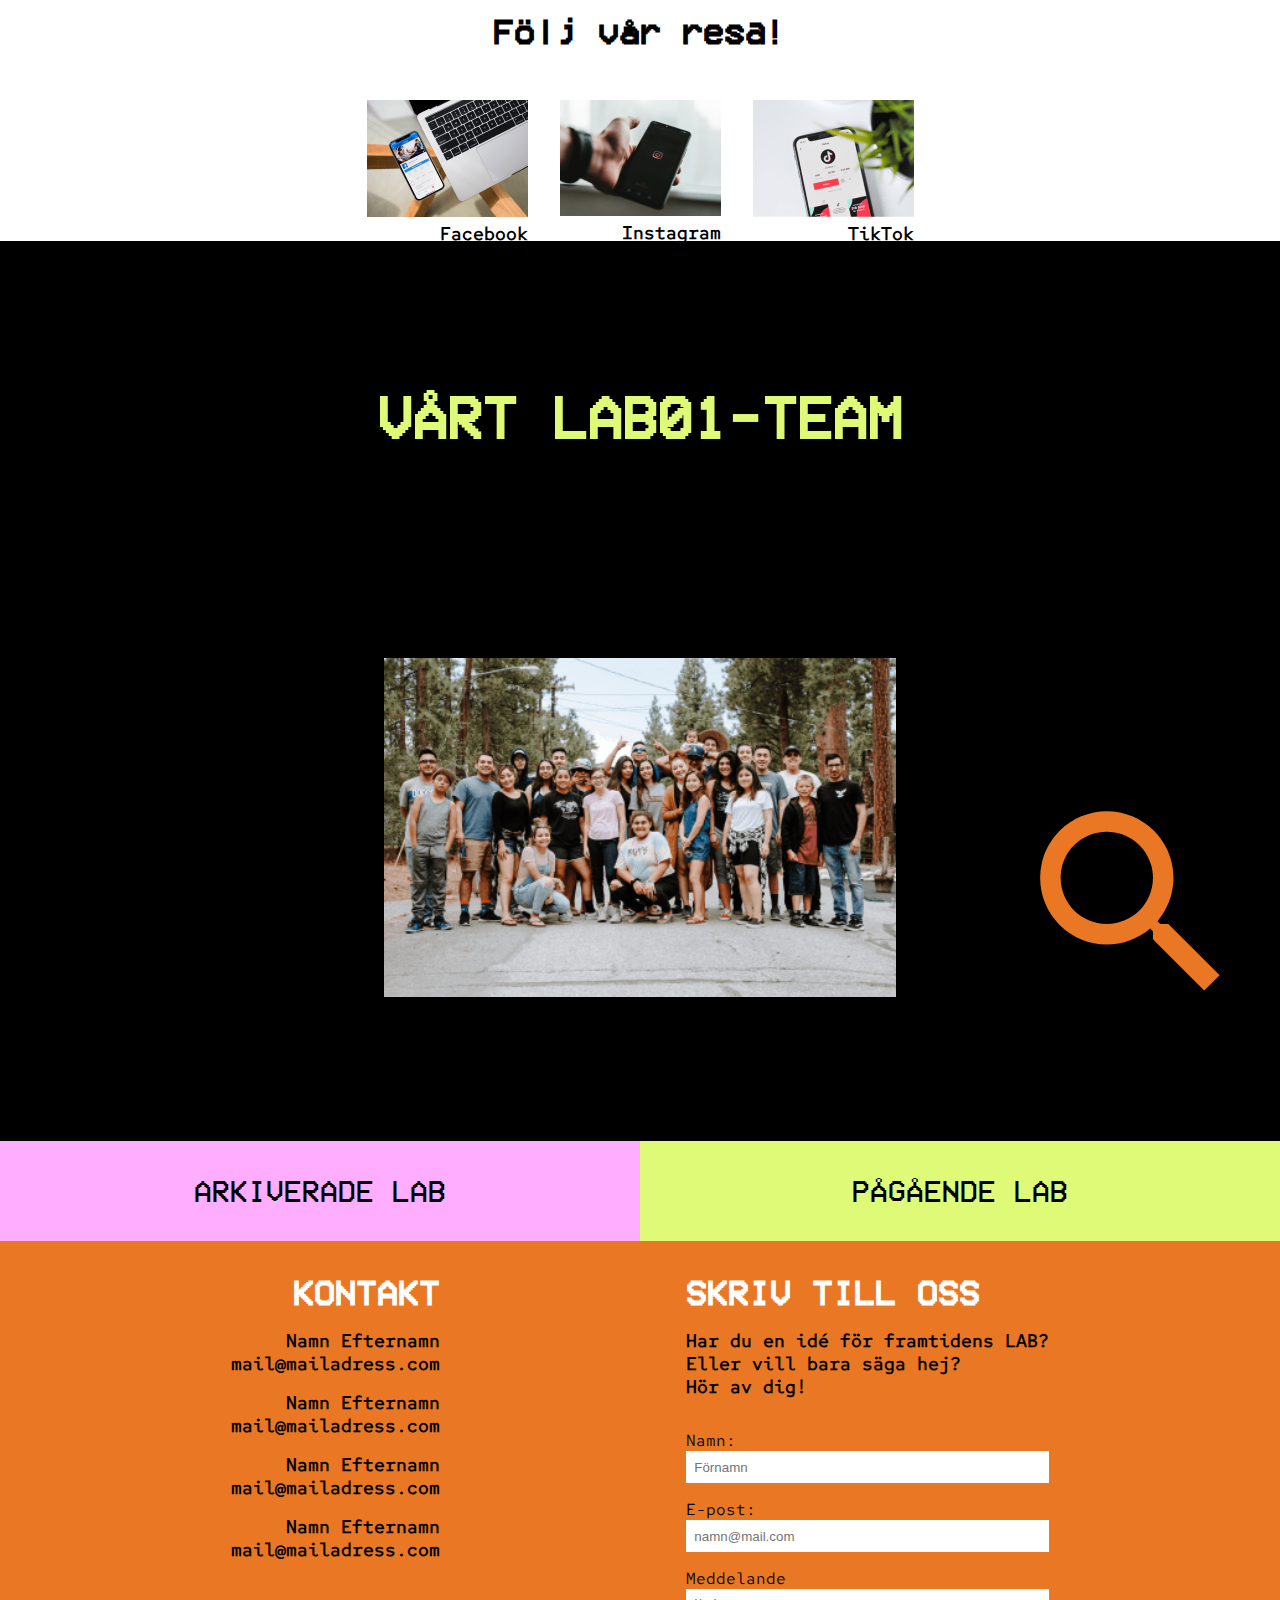
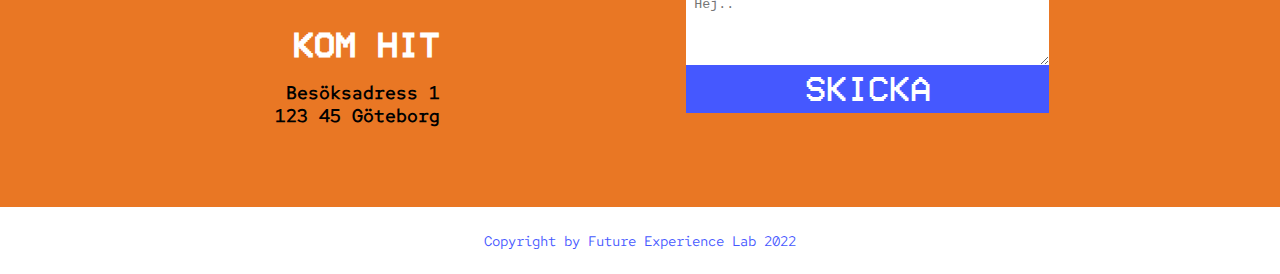
==== commit dd93706a: "fixed flex footer" ====
--- a/index.html
+++ b/index.html
@@ -351,7 +351,7 @@
 </div>
       <div class="contact-form">
         <h3>SKRIV TILL OSS</h3>
-        <div class="contact-info">
+        <div class="form-text">
         <h4>Har du en idé för framtidens LAB?</h4>
         <h4>Eller vill bara säga hej?</h4>
         <h4>Hör av dig!</h4>
--- a/styles/footer.css
+++ b/styles/footer.css
@@ -145,4 +145,13 @@
   .contact-button {
     display: none;
   }
+
+  .contact-info {
+    display: flex;
+    align-items: flex-end;
+  }
+
+  .form-text {
+    padding-top: 1rem;
+  }
 }
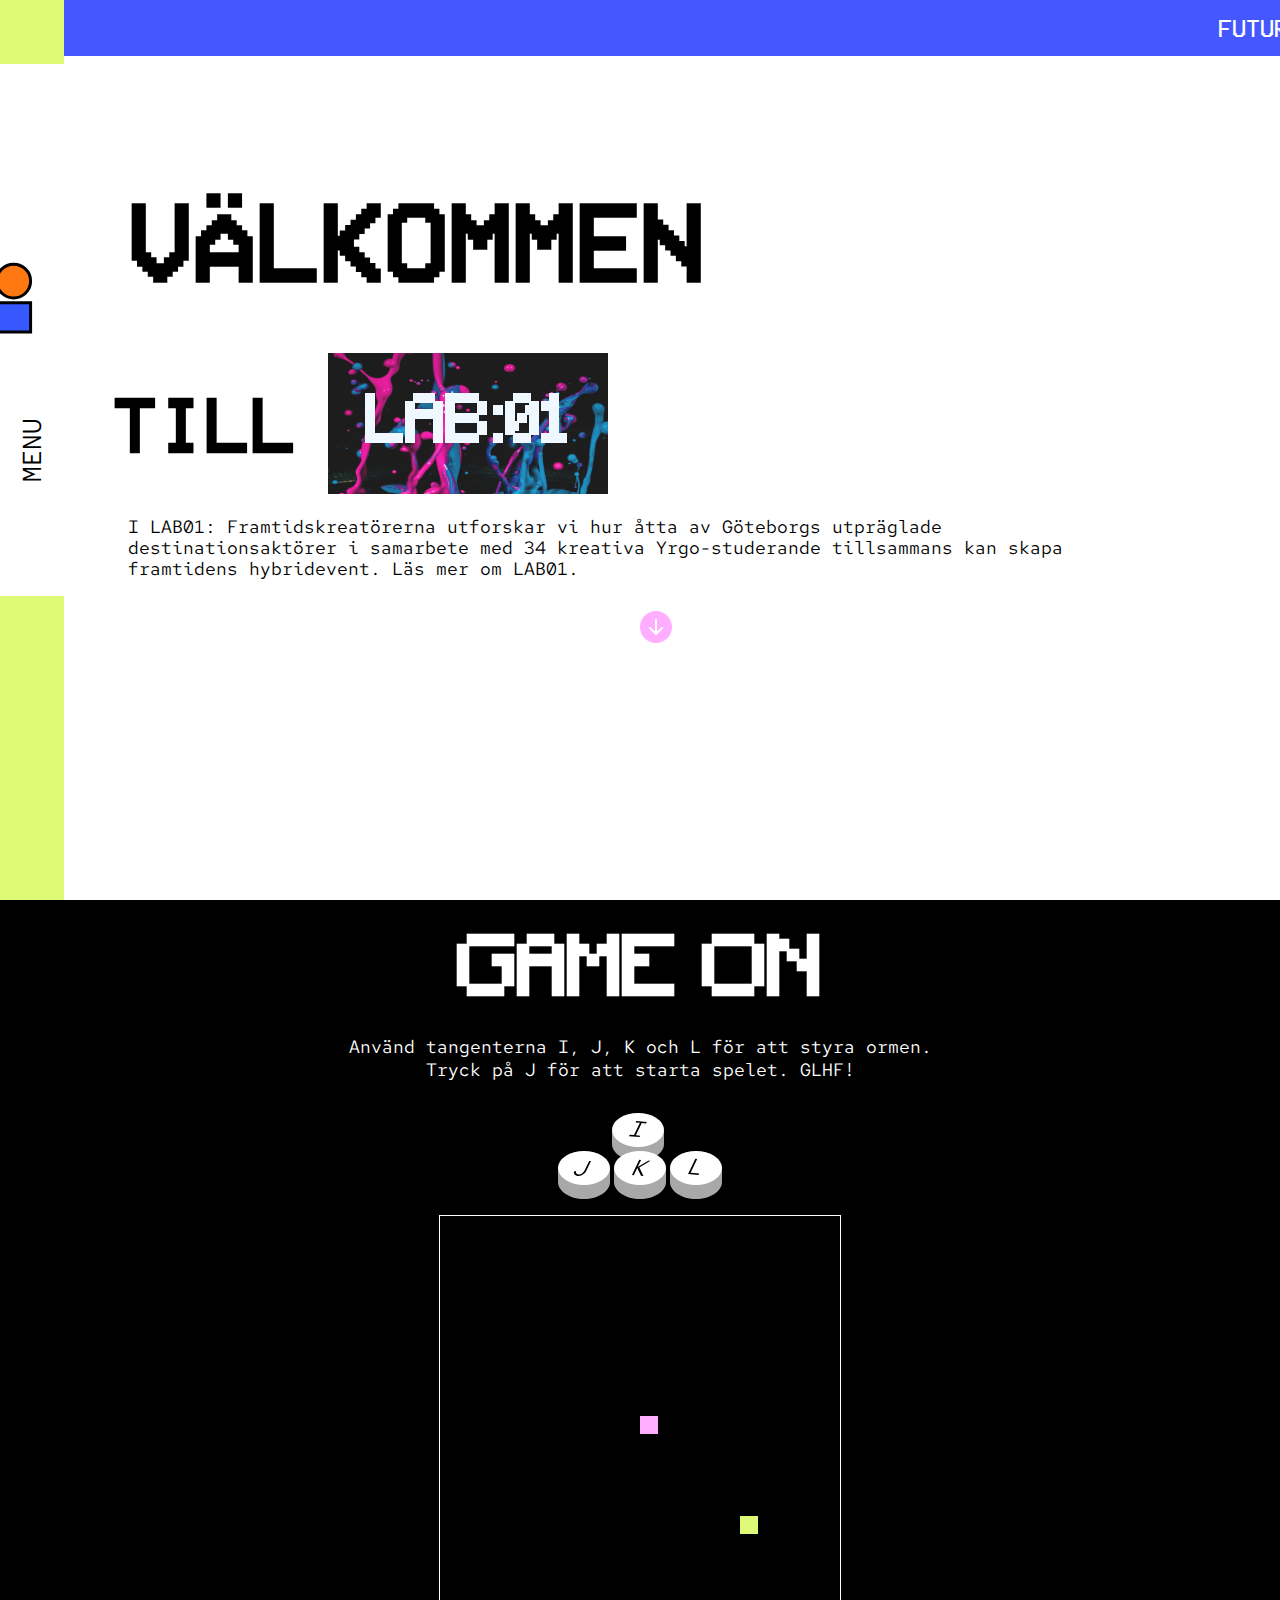
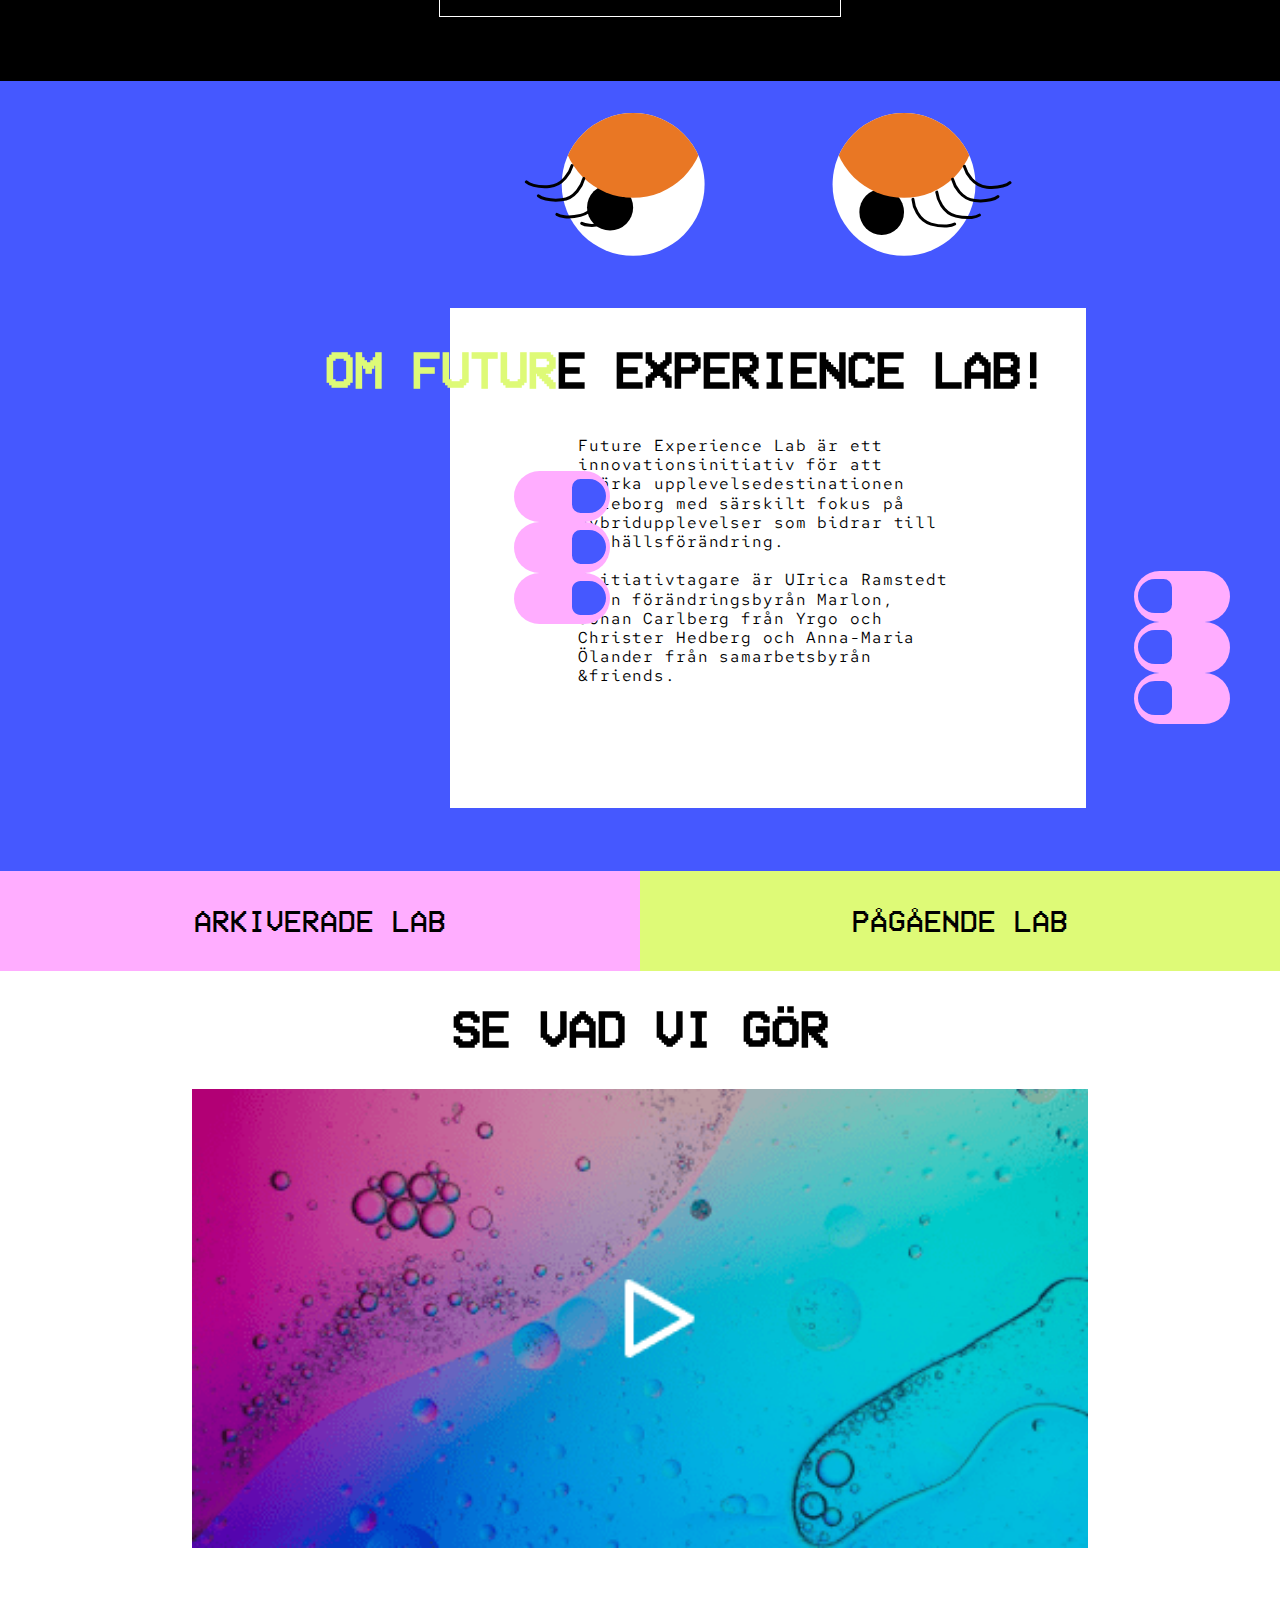
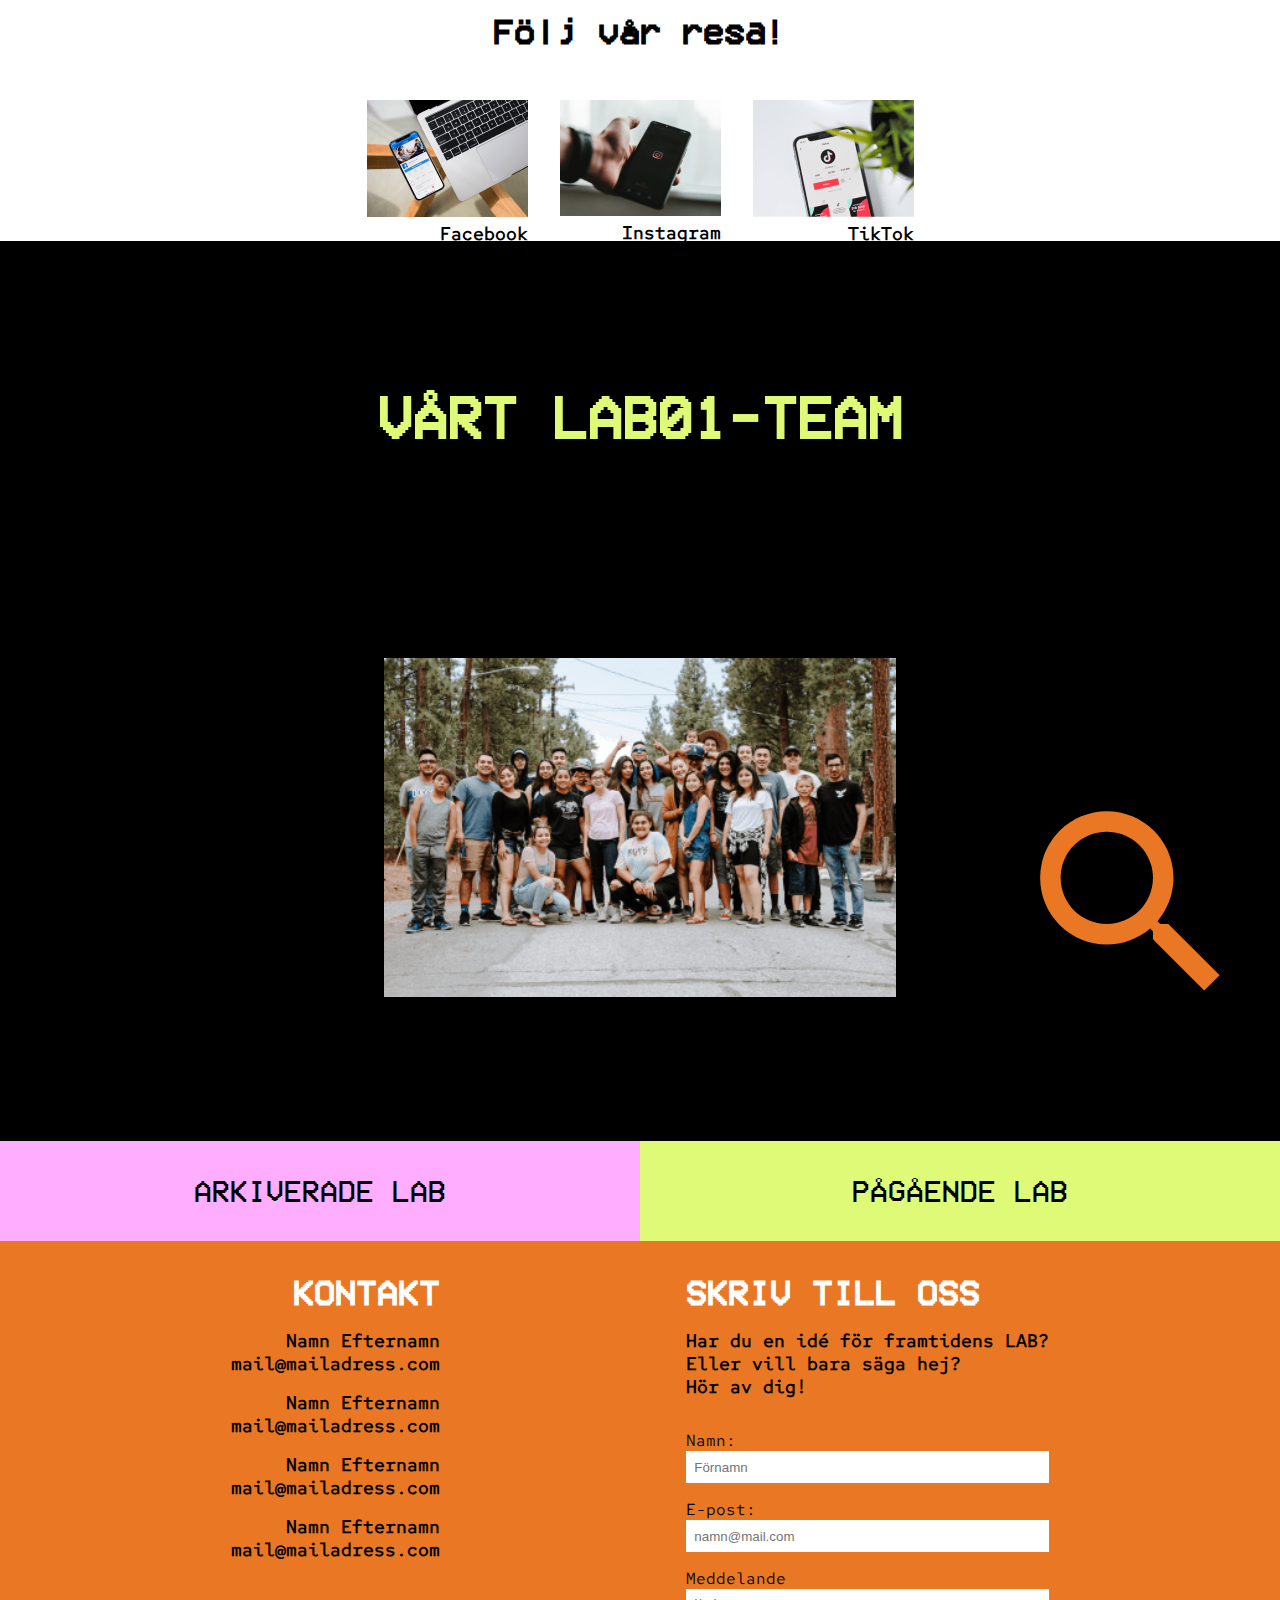
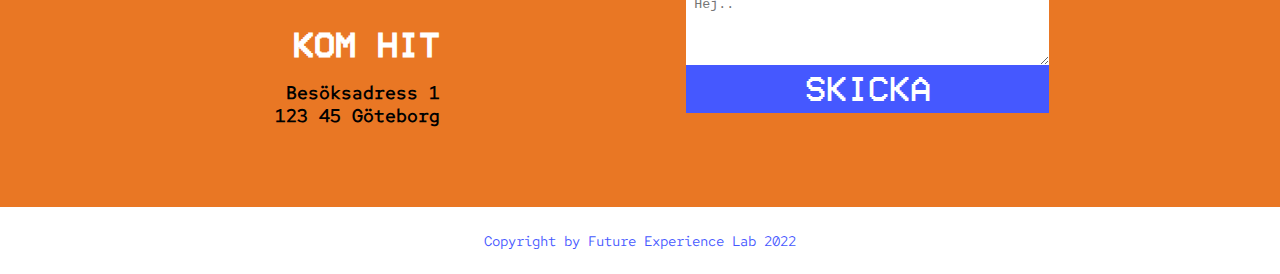
==== commit 3367db25: "changed svg" ====
--- a/index.html
+++ b/index.html
@@ -39,23 +39,9 @@
               <a href="#contact" class="nav-link">KONTAKT</a>
             </li>
           </ul>
-          <!-- EYE SVG MOBILE -->
+          <!-- EYE MOBILE -->
           <div class="nav-eye">
-            <svg width="40" height="40" viewBox="0 0 67 67" fill="none" xmlns="http://www.w3.org/2000/svg">
-              <mask id="mask0_104_67" style="mask-type:alpha" maskUnits="userSpaceOnUse" x="0" y="0" width="67" height="67">
-              <circle cx="33.5" cy="33.5" r="33.5" fill="#979797"/>
-              </mask>
-              <g mask="url(#mask0_104_67)">
-              <circle cx="33.5" cy="52.4448" r="33.5" fill="#4558FF"/>
-              </g>
-              <circle cx="19.4069" cy="42.9724" r="13.8621" fill="white"/>
-              <mask id="mask1_104_67" style="mask-type:alpha" maskUnits="userSpaceOnUse" x="5" y="29" width="29" height="28">
-              <circle cx="19.4069" cy="42.9724" r="13.8621" fill="white"/>
-              </mask>
-              <g mask="url(#mask1_104_67)">
-              <circle cx="8.54832" cy="42.7414" r="10.8586" fill="black"/>
-              </g>
-              </svg>  
+            <img src="/images/eye-menu.svg" alt="eye that follow active link">
               </div>
           </div>
           </div>
@@ -70,8 +56,6 @@
         </p>
       </section>
       
-
-
     <section class="welcome-page">
       <div class="hero">
         <h1 class="welcome-text">
@@ -96,16 +80,7 @@
       LAB01.
     </p>
       <button class="move-down">
-        <svg width="32" height="32" viewBox="0 0 48 48"  xmlns="http://www.w3.org/2000/svg">
-          <g clip-path="url(#clip0_83_9)">
-          <path d="M2.09815e-06 24C1.54168e-06 30.3652 2.52857 36.4697 7.02943 40.9706C11.5303 45.4714 17.6348 48 24 48C30.3652 48 36.4697 45.4714 40.9706 40.9706C45.4714 36.4697 48 30.3652 48 24C48 17.6348 45.4714 11.5303 40.9706 7.02943C36.4697 2.52856 30.3652 -1.54168e-06 24 -2.09815e-06C17.6348 -2.65461e-06 11.5303 2.52856 7.02944 7.02943C2.52857 11.5303 2.65461e-06 17.6348 2.09815e-06 24ZM22.5 13.5C22.5 13.1022 22.658 12.7206 22.9393 12.4393C23.2206 12.158 23.6022 12 24 12C24.3978 12 24.7794 12.158 25.0607 12.4393C25.342 12.7206 25.5 13.1022 25.5 13.5L25.5 30.879L31.938 24.438C32.2197 24.1563 32.6017 23.9981 33 23.9981C33.3983 23.9981 33.7803 24.1563 34.062 24.438C34.3437 24.7197 34.5019 25.1017 34.5019 25.5C34.5019 25.8983 34.3437 26.2803 34.062 26.562L25.062 35.562C24.9227 35.7017 24.7571 35.8125 24.5749 35.8881C24.3927 35.9638 24.1973 36.0027 24 36.0027C23.8027 36.0027 23.6073 35.9638 23.4251 35.8881C23.2429 35.8125 23.0773 35.7017 22.938 35.562L13.938 26.562C13.6563 26.2803 13.4981 25.8983 13.4981 25.5C13.4981 25.1017 13.6563 24.7197 13.938 24.438C14.2197 24.1563 14.6017 23.9981 15 23.9981C15.3983 23.9981 15.7803 24.1563 16.062 24.438L22.5 30.879L22.5 13.5Z" fill="#FFADFF"/>
-          </g>
-          <defs>
-          <clipPath id="clip0_83_9">
-          <rect width="48" height="48" fill="white" transform="translate(48 48) rotate(-180)"/>
-          </clipPath>
-          </defs>
-          </svg>
+        <img src="/images/move-down.svg" alt="arrow down">
           
       </button>
     </section>
@@ -124,100 +99,7 @@
     <section class="about">
       <div class="about-container">
         <div class="eyes-mobile">
-          <svg
-            width="225"
-            height="78"
-            viewBox="0 0 268 78"
-            fill="none"
-            xmlns="http://www.w3.org/2000/svg"
-          >
-            <circle cx="60.4026" cy="38.9351" r="38.9351" fill="white" />
-            <circle cx="208.031" cy="38.9351" r="38.9351" fill="white" />
-            <ellipse
-              cx="195.864"
-              cy="53.9413"
-              rx="12.1672"
-              ry="12.5728"
-              fill="black"
-            />
-            <circle cx="47.8299" cy="51.5078" r="12.5728" fill="black" />
-            <mask
-              id="mask0_53_149"
-              style="mask-type: alpha"
-              maskUnits="userSpaceOnUse"
-              x="169"
-              y="0"
-              width="78"
-              height="78"
-            >
-              <circle cx="208.031" cy="38.9351" r="38.9351" fill="white" />
-            </mask>
-            <g mask="url(#mask0_53_149)">
-              <circle cx="208.031" cy="7.30029" r="38.9351" fill="#E97724" />
-            </g>
-            <mask
-              id="mask1_53_149"
-              style="mask-type: alpha"
-              maskUnits="userSpaceOnUse"
-              x="21"
-              y="0"
-              width="79"
-              height="78"
-            >
-              <circle cx="60.4026" cy="38.9351" r="38.9351" fill="white" />
-            </mask>
-            <g mask="url(#mask1_53_149)">
-              <circle cx="60.4026" cy="7.30029" r="38.9351" fill="#E97724" />
-            </g>
-            <path
-              d="M234.523 36.1334C235.464 39.6962 239.19 47.0041 246.569 47.7337C253.948 48.4634 258.078 46.5627 259.221 45.5212"
-              stroke="black"
-              stroke-width="3"
-              stroke-linecap="round"
-            />
-            <path
-              d="M240.911 29.0791C241.922 32.6226 245.792 39.8558 253.183 40.4401C260.575 41.0245 264.667 39.0429 265.79 37.9791"
-              stroke="black"
-              stroke-width="3"
-              stroke-linecap="round"
-            />
-            <path
-              d="M225.877 43.1266C226.343 46.7819 229.08 54.5152 236.299 56.2054C243.518 57.8957 247.862 56.5527 249.132 55.67"
-              stroke="black"
-              stroke-width="3"
-              stroke-linecap="round"
-            />
-            <path
-              d="M212.898 47.0465C213.211 50.7181 215.624 58.5587 222.766 60.5485C229.909 62.5383 234.305 61.3776 235.61 60.5485"
-              stroke="black"
-              stroke-width="3"
-              stroke-linecap="round"
-            />
-            <path
-              d="M33.4775 35.7406C32.5365 39.3033 28.8097 46.6112 21.4312 47.3409C14.0526 48.0705 9.92205 46.1699 8.77908 45.1284"
-              stroke="black"
-              stroke-width="3"
-              stroke-linecap="round"
-            />
-            <path
-              d="M27.0889 28.6862C26.0779 32.2297 22.2081 39.4629 14.8166 40.0472C7.42512 40.6315 3.33275 38.65 2.21049 37.5862"
-              stroke="black"
-              stroke-width="3"
-              stroke-linecap="round"
-            />
-            <path
-              d="M42.1234 42.7338C41.6573 46.3891 38.9204 54.1224 31.7011 55.8126C24.4817 57.5029 20.1377 56.1599 18.8681 55.2771"
-              stroke="black"
-              stroke-width="3"
-              stroke-linecap="round"
-            />
-            <path
-              d="M55.1018 46.6536C54.7885 50.3252 52.3764 58.1658 45.2338 60.1556C38.0912 62.1453 33.695 60.9846 32.3897 60.1556"
-              stroke="black"
-              stroke-width="3"
-              stroke-linecap="round"
-            />
-          </svg>
+          <img src="/images/eyes.svg" alt="orange eyes with lashes">
         </div>
         <div class="eyes-desktop">
           <img src="/images/eyes-desktop.svg" alt="orange eyes with lashes">
--- a/styles/header.css
+++ b/styles/header.css
@@ -1,9 +1,3 @@
-* {
-  margin: 0;
-  padding: 0;
-  box-sizing: border-box;
-}
-
 /* MENU */
 
 .hamburger-menu {
@@ -31,12 +25,11 @@
   position: absolute;
   font-family: "Red Hat Mono";
   font-weight: 700;
-
   height: calc(100vh - 4rem);
   display: flex;
   flex-direction: column;
   align-items: center;
-  justify-content: space-between;
+  justify-content: space-around;
 }
 .logo-in-slide-menu {
   height: 60px;
@@ -47,15 +40,6 @@
   transform: translateX(0);
   position: static;
   transition: transform 1s;
-}
-.logo-menu {
-  width: 40%;
-  background-color: white;
-  display: flex;
-  justify-content: center;
-}
-.logo-menu img {
-  width: 95%;
 }
 
 .nav-items {
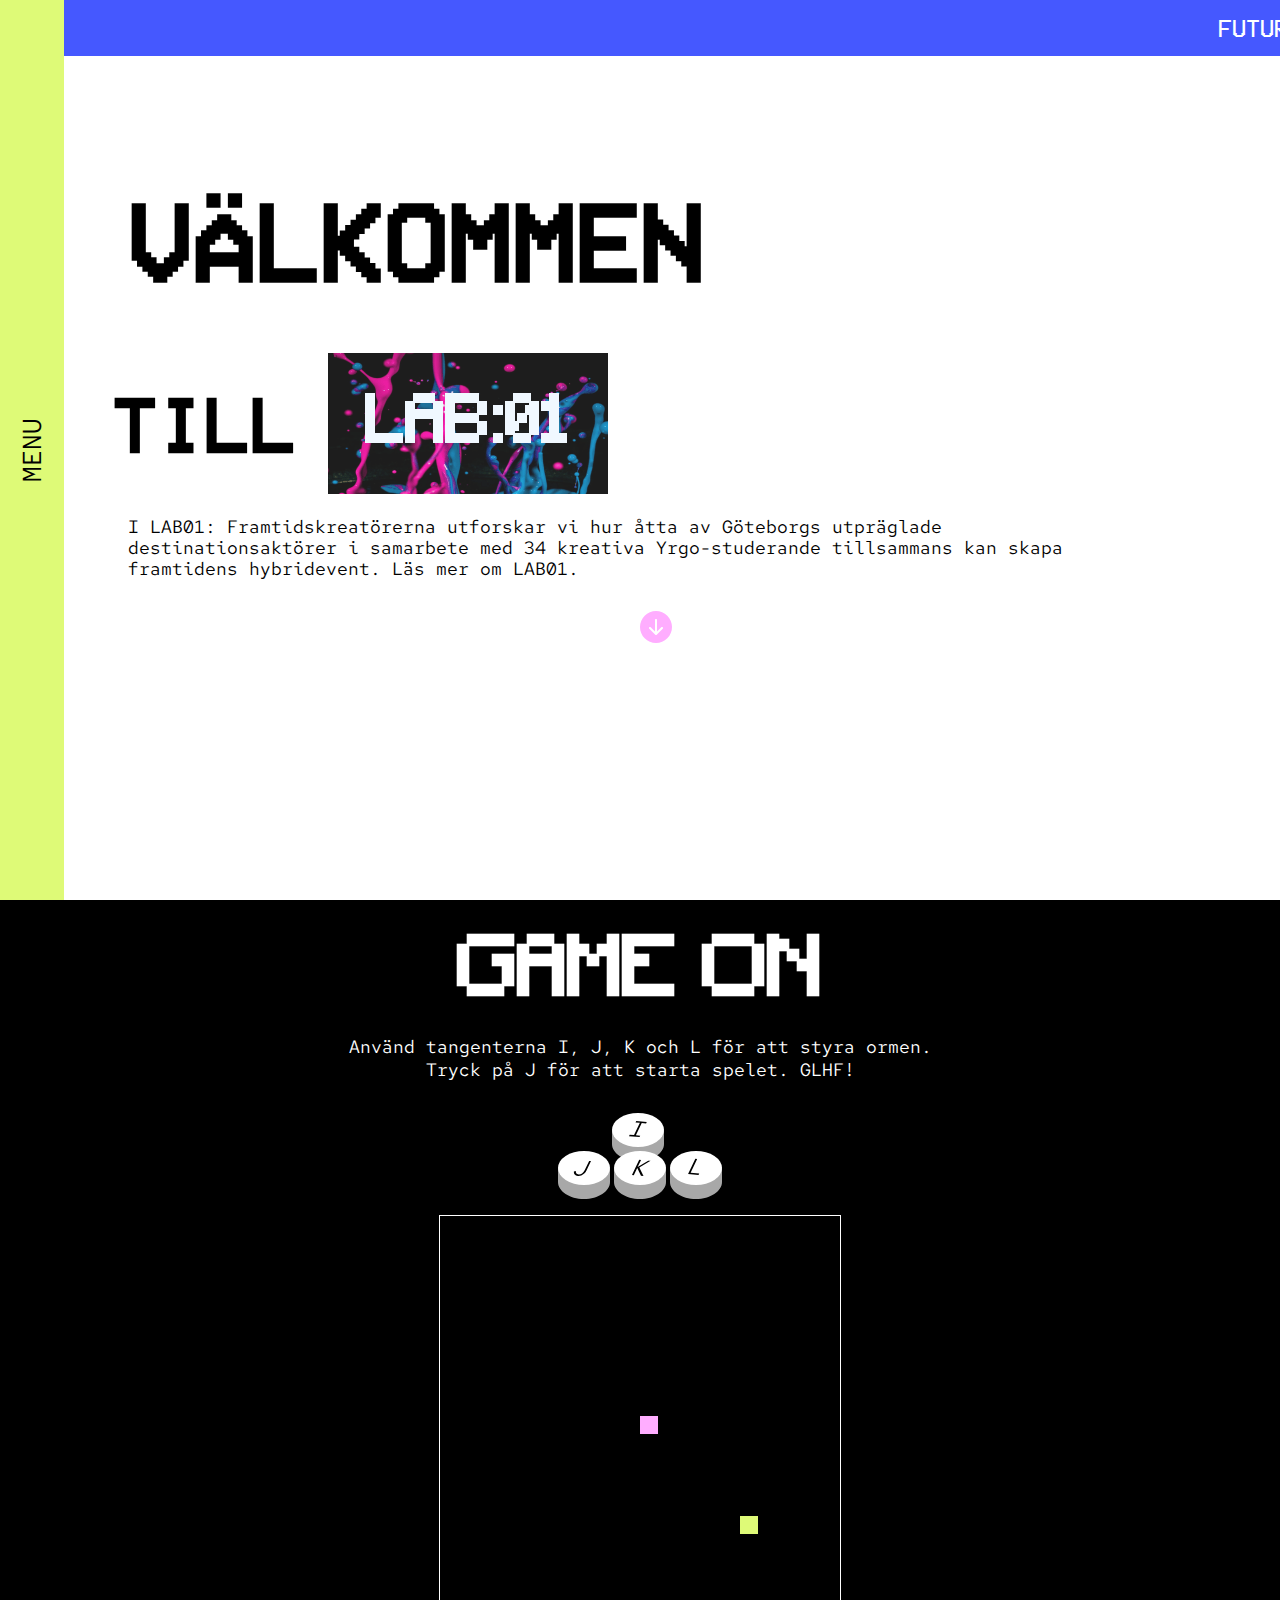
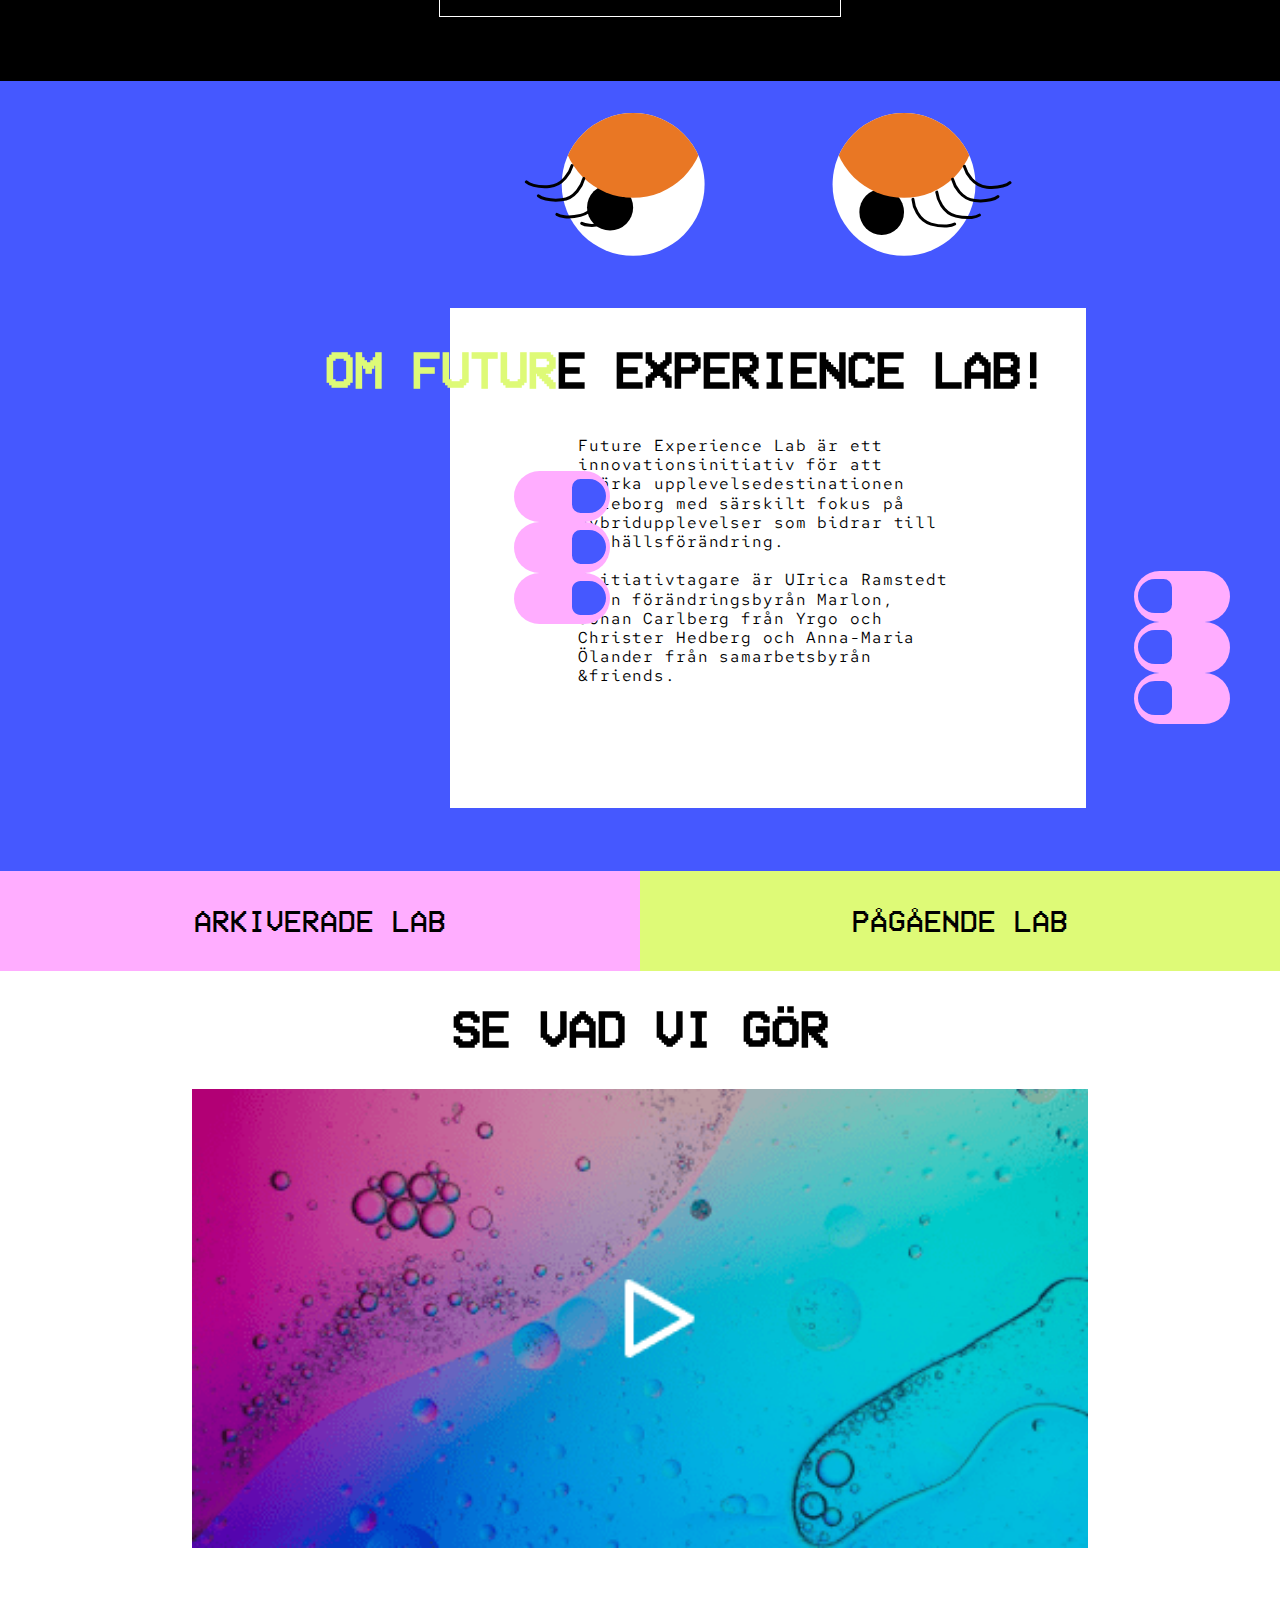
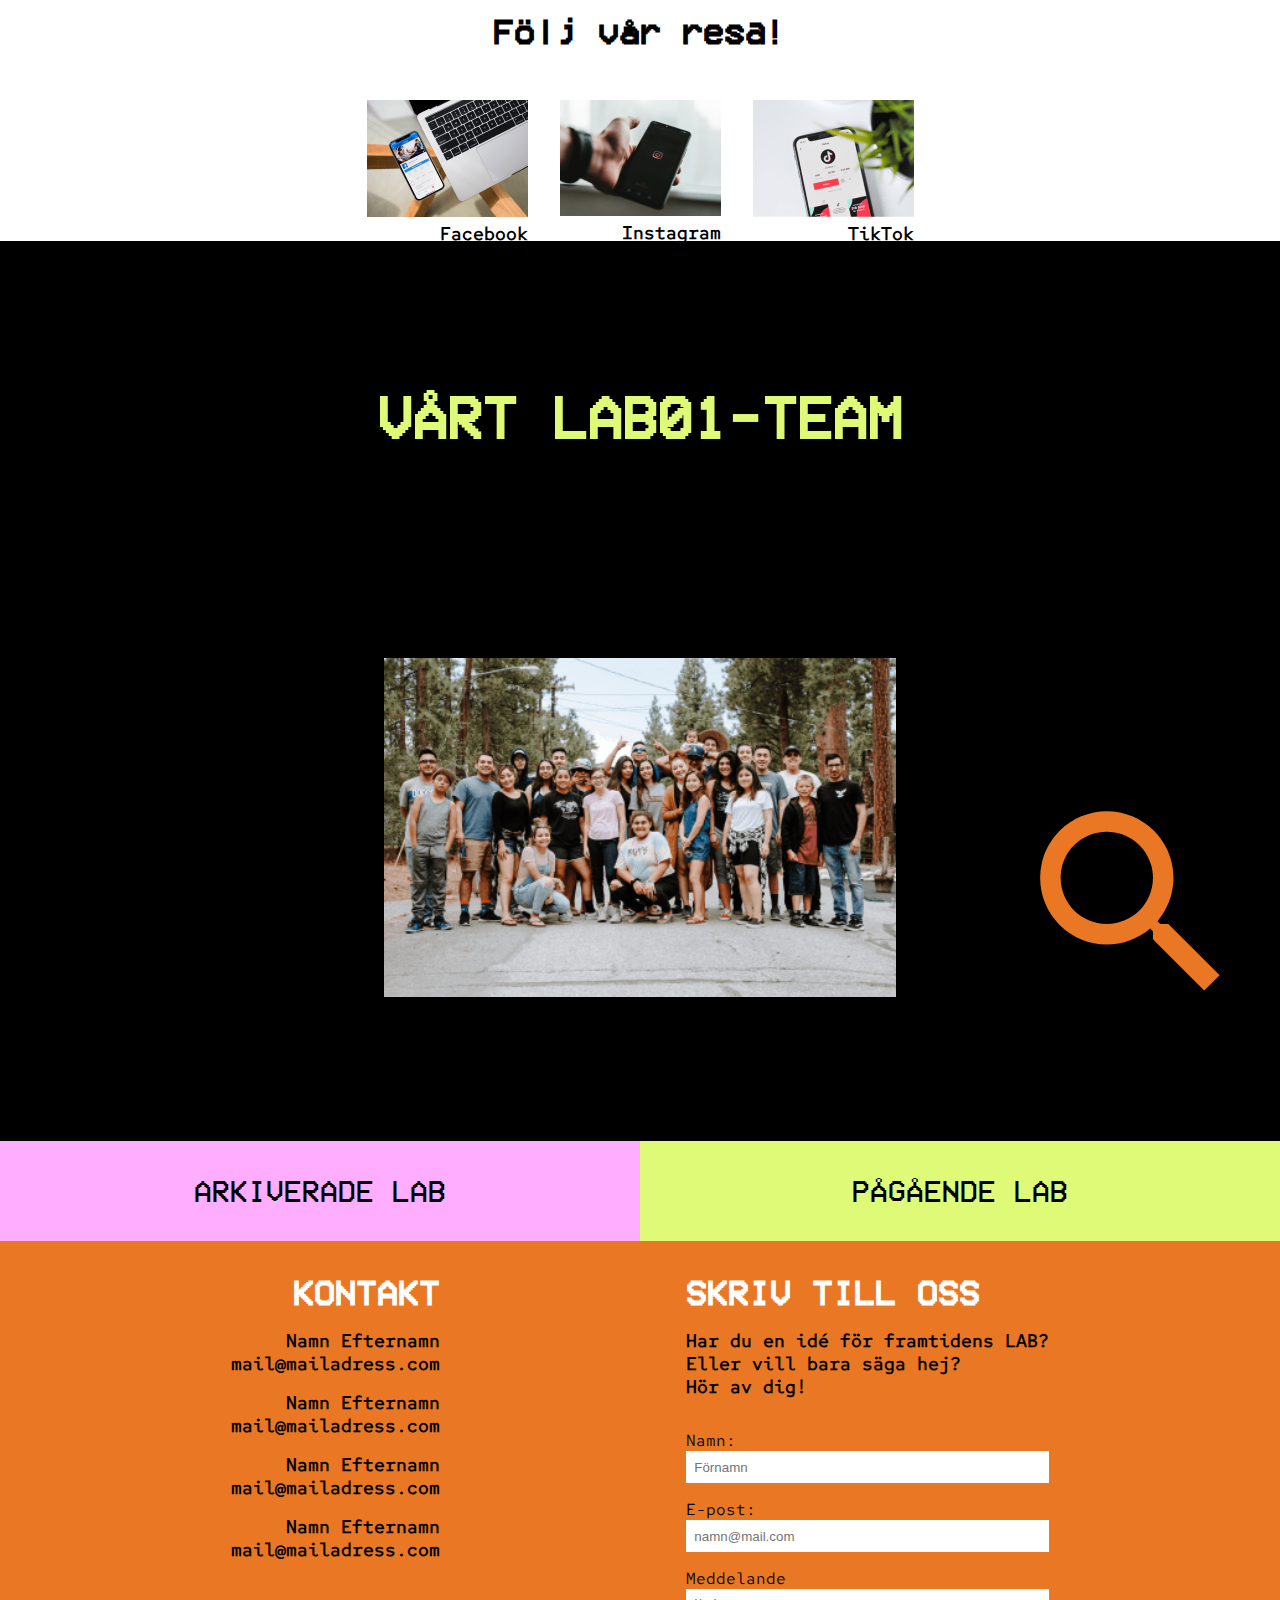
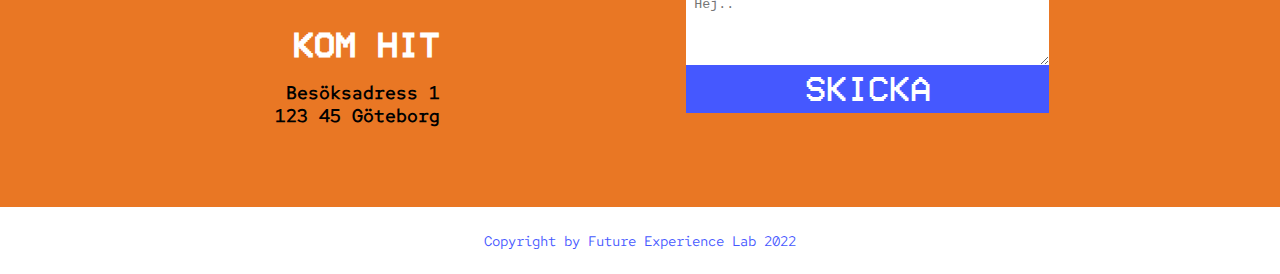
==== commit 92bf20f5: "added favicon" ====
--- a/index.html
+++ b/index.html
@@ -9,6 +9,7 @@
     <link rel="stylesheet" href="styles/game.css" />
     <link rel="stylesheet" href="styles/base.css" />
     <link rel="stylesheet" href="styles/main.css">
+    <link rel="icon" type="image/x-icon" href="/images/eye-menu.svg">
     <title>Document</title>
   </head>
   <body>
--- a/styles/header.css
+++ b/styles/header.css
@@ -41,6 +41,15 @@
   position: static;
   transition: transform 1s;
 }
+.logo-menu {
+  width: 150px;
+  background-color: white;
+  display: flex;
+  justify-content: center;
+}
+.logo-menu img {
+  width: 95%;
+}
 
 .nav-items {
   justify-content: space-between;
@@ -163,7 +172,7 @@
   }
   .menu-slide {
     height: 100vh;
-    width: 200px;
+    width: 250px;
     transition: none;
   }
   .nav-items {
